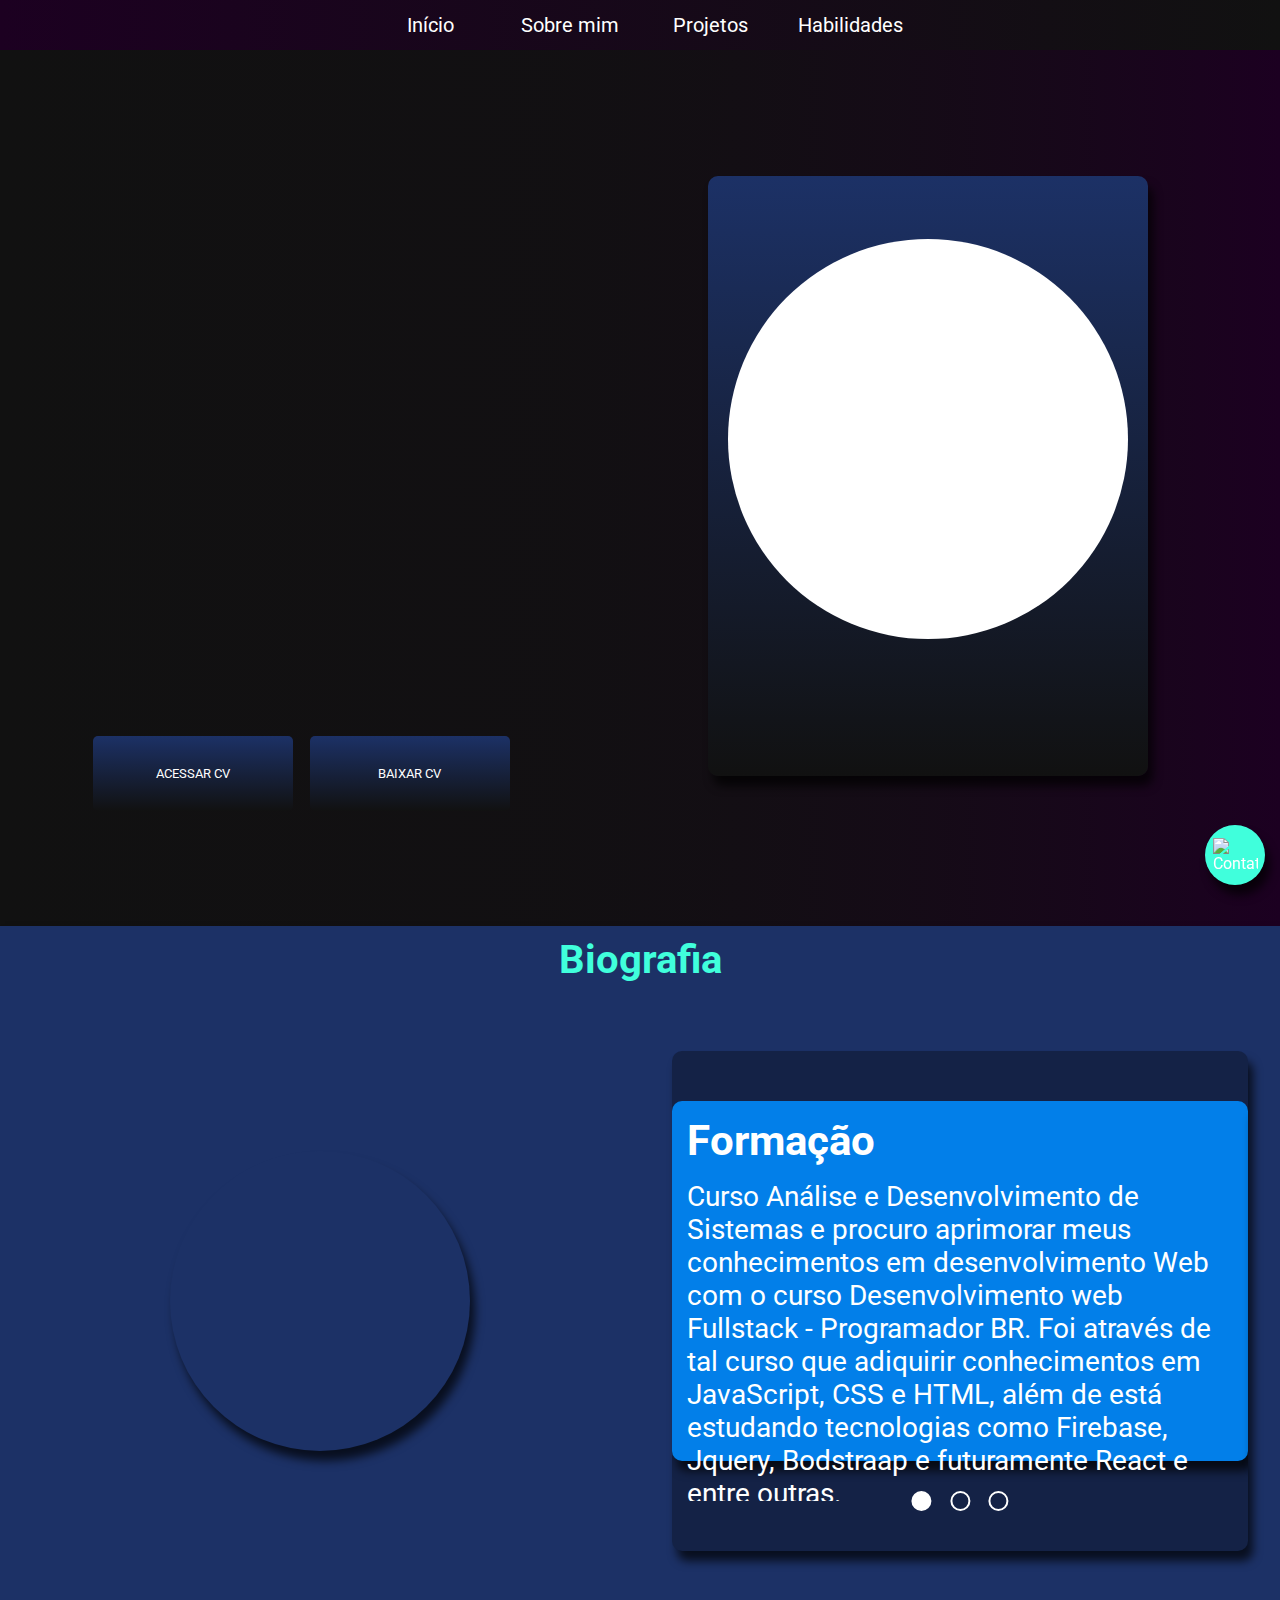
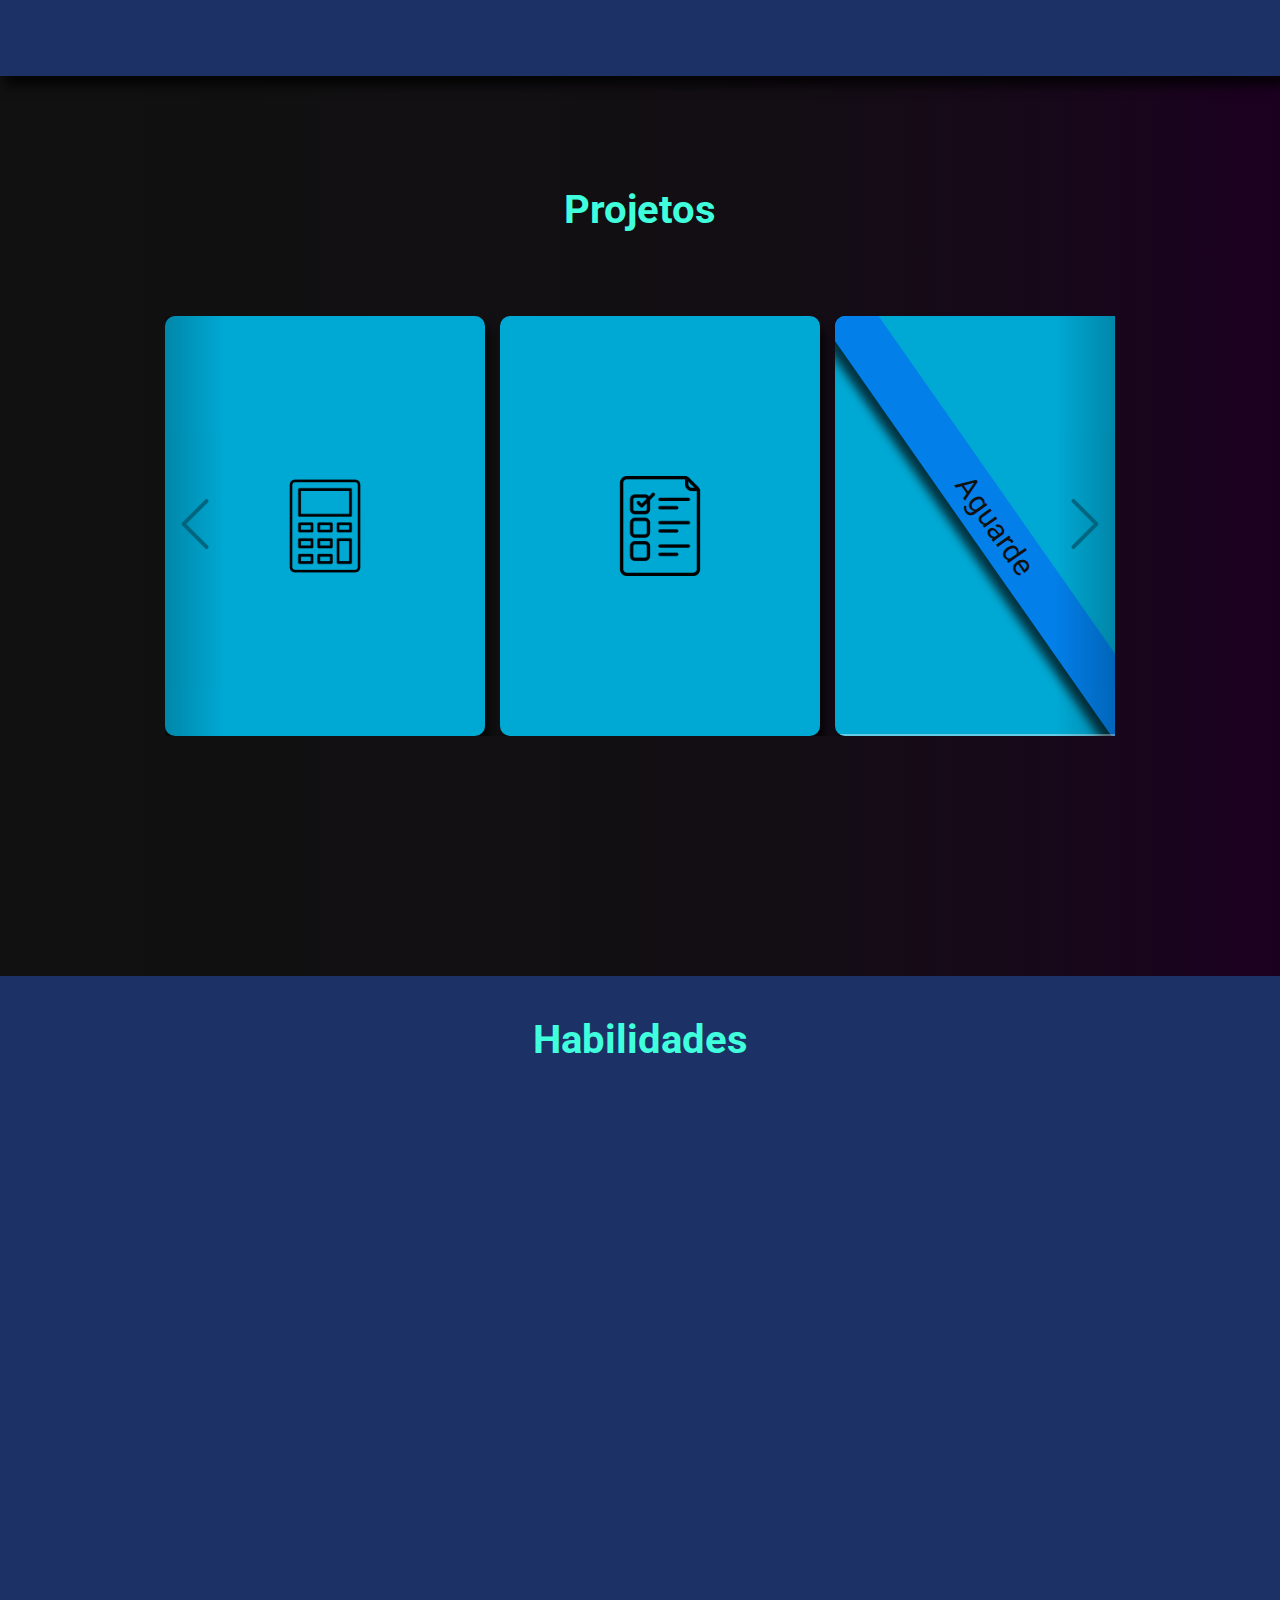
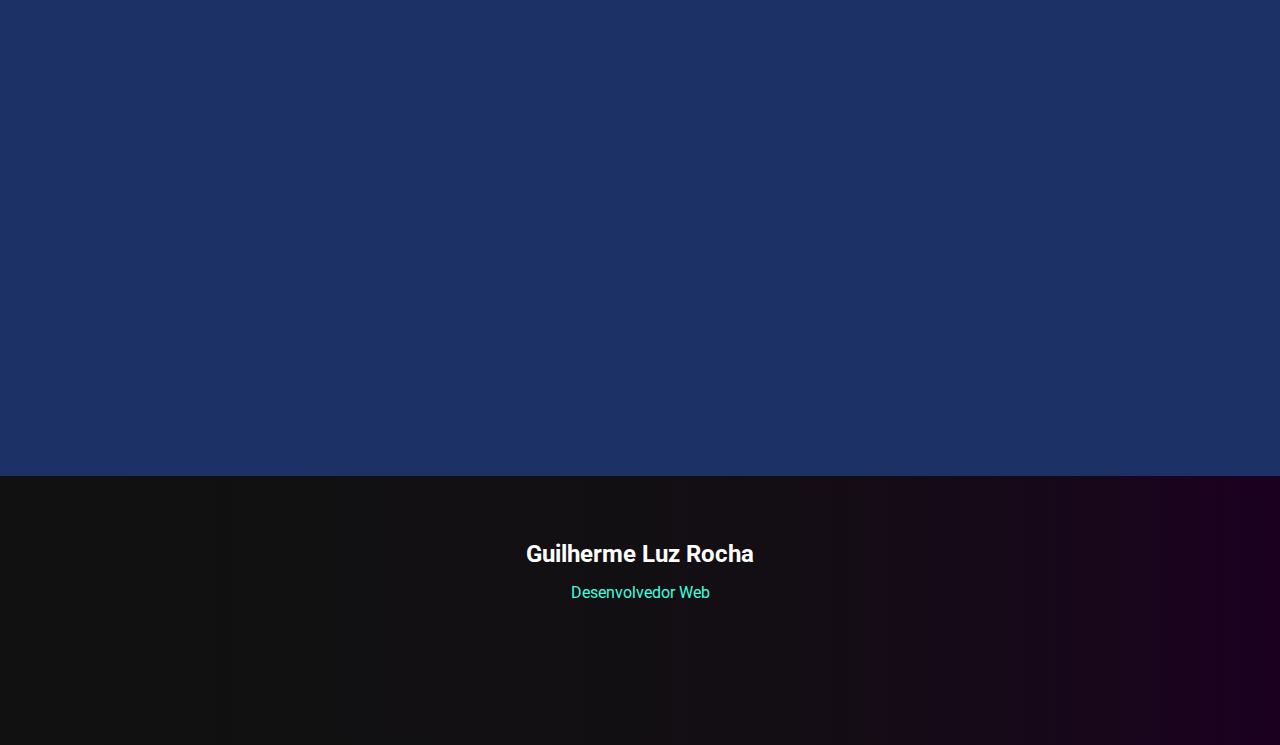
==== index.html @ 67d0c4e7 "Atualização" ====
<!DOCTYPE html>
<html lang="en">

<head>
  <meta charset="UTF-8" />
  <meta http-equiv="X-UA-Compatible" content="IE=edge" />
  <meta name="viewport" content="width=device-width, initial-scale=1.0" />
  <title>Document</title>
  <link rel="stylesheet" href="./style.css" />
  <link rel="preconnect" href="https://fonts.googleapis.com" />
  <link rel="preconnect" href="https://fonts.gstatic.com" crossorigin />
  <link href="https://fonts.googleapis.com/css2?family=Roboto:wght@100;400&display=swap" rel="stylesheet" />
</head>

<body>
  <div class="container">
    <header>
      <div class="bio">
        <h1>
          Olá, tudo bem? Sou Guilherme Luz Rocha futuro desenvolvedor de
          software
        </h1>
        <p>
          Baiano, Cursando Análise e Desenvolvimento de Sistemas e iniciando a
          caminhada no universo da tecnologia atravéz do Desenvolvimento Web
        </p>
        <button>ACESSAR CV</button>
        <button>BAIXAR CV</button>
      </div>

      <div class="perfil">
        <div class="boxPerfil">
          <div class="imagePerfil">
            <img src="./images/perfil.png" alt="" />
          </div>

          <div class="redes">
            <a href="https://github.com/GuilhermeLuz-dev"><img class="github rede" src="./images/github.png"
                alt="GitHub" /></a>
            <a href="https://www.linkedin.com/in/guilherme-luz-roch-3a1511234/"><img class="linkedin rede"
                src="./images/linkedin.png" alt="linkedin" /></a>
            <a href="mailto:luzguilherme.dev@gmail.com"><img class="email rede" src="./images/email.png" alt="gmail" /></a>
            <a href="https://www.instagram.com/guilherme_luzr/"><img class="insta rede" src="./images/instagram.png"
                alt="instagram" /></a>
            <a href="https://api.whatsapp.com/send?phone=+557799287805&text=sua%20mensagem"><img class="whats rede"
                src="./images/whatsapp.png" alt="whatsapp" /></a>
          </div>
        </div>
      </div>
    </header>

    <div class="sobreMim">
      <h1 class="titulo">Biografia</h1>
      <div class="boxBiografia imagens">
        <img class="imgBio" src="./images/livro.gif" alt="Gif" />
      </div>
      <div class="boxBiografia biografia">
        <div id="content">
          <div class="boxTexto s1">
            <h2>Formação</h2>
            <p>
              Curso Análise e Desenvolvimento de Sistemas e procuro aprimorar
              meus conhecimentos em desenvolvimento Web com o curso
              Desenvolvimento web Fullstack - Programador BR. Foi através de
              tal curso que adiquirir conhecimentos em JavaScript, CSS e HTML,
              além de está estudando tecnologias como Firebase, Jquery,
              Bodstraap e futuramente React e entre outras.
            </p>
          </div>
          <div class="boxTexto s2">
            <h2>História</h2>
            <p>
              Logo quando me familiarizei com um computador passei a buscar
              formas de como criar emails, contas em redes sociais,
              personalizar o pc e por fim como criar sites. Foi ai que
              descobri o infinito mundo da programação e do desenvolvimento de
              software e suas infinitas possibilidades.
            </p>
          </div>
          <div class="boxTexto s3">
            <h2>Biografia</h2>
            <p>
              Tenho 22 anos, moro no interior da Bahia, sou uma pessoa
              tranquila, convivo bem com as pessoas ao meu redor, gosto de
              está em contato com a natureza, de desconbrir novos
              conhecimentos, principalmente os relacionados a tecnologias e
              inovações.
            </p>
          </div>
        </div>

        <div id="controle">
          <div class="boxButton slide1"></div>
          <div class="boxButton slide2"></div>
          <div class="boxButton slide3"></div>
        </div>
      </div>
    </div>
    <section id="projetos">
      <h2 class="titulo">Projetos</h2>
      <div class="container-carrossel">

        <div class="gallery-wrapper">
          <div class="gallery">
            <div class="card projeto p1 "><img src="./images/calculadora.png" alt="calculadora">
              <div class="descricao">
                <p>Calculadora simples com JavaScript, css e Html</p>
              </div>
            </div>
            <div class="card projeto p2 "><img src="./images/lista-de-tarefas.png" alt="lista-de-tarefas">
              <div class="descricao">
                <p>Lista-de-tarefas simples com JavaScript, css e Html</p>
              </div>
            </div>
            <div class="card projeto p3 ">
              <div class="faixa">Aguarde
              </div>
              <div class="descricao">
                <p>Novos projetos estão sendo criados, Agradeço a compreenção.</p>
              </div>
            </div>
            <div class="card projeto p4 ">
              <div class="faixa">Aguarde
              </div>
              <div class="descricao">
                <p>Novos projetos estão sendo criados, Agradeço a compreenção.</p>
              </div>
            </div>
            <div class="card projeto p5 ">
              <div class="faixa">Aguarde
              </div>
              <div class="descricao">
                <p>Novos projetos estão sendo criados, Agradeço a compreenção.</p>
              </div>
            </div>
          </div>
        </div>
        <button class="arrow-left control"><img src="./images/proximo.png" alt="Proximo"></button>
        <button class="arrow-right control"><img src="./images/proximo.png" alt="Proximo"></button>
      </div>
    </section>
    <section>
      <div id="habilidades">
        <h2 class="titulo">Habilidades</h2>
        <div class="linguagens">
          <div class="card linguagem l1 "><img src="./images/java-script.png" alt="JavaScript">
            <div class="descricao">Java-Script</div>
          </div>
          <div class="card linguagem l2"><img src="./images/html.png" alt="html">
            <div class="descricao">Html 5</div>
          </div>
          <div class="card linguagem l3"><img src="./images/css-3.png" alt="css">
            <div class="descricao">Css 3</div>
          </div>
          <div class="card linguagem l4">
            <div class="descricao">Aguarde</div>
          </div>
          <div class="card linguagem l4">
            <div class="descricao">Aguarde</div>
          </div>
          <div class="card linguagem l4">
            <div class="descricao">Aguarde</div>
          </div>

        </div>

      </div>
    </section>

  </div>
  <nav>
    <a>Início</a>
    <a href="#">Sobre mim</a>
    <a>Projetos</a>
    <a>Habilidades</a>
  </nav>
  <footer>
    <div class="assinatura">
      <h2>Guilherme Luz Rocha</h2>
      <p>Desenvolvedor Web</p>
      <div class="redes">
        <a href="https://github.com/GuilhermeLuz-dev"><img class="github" src="./images/github.png" alt="GitHub" /></a>
        <a href="https://www.linkedin.com/in/guilherme-luz-roch-3a1511234/"><img class="linkedin"
            src="./images/linkedin.png" alt="linkedin" /></a>
        <a href="mailto:luzguilherme.dev@gmail.com"><img class="email" src="./images/email.png" alt="gmail" /></a>
        <a href="https://www.instagram.com/guilherme_luzr/"><img class="insta" src="./images/instagram.png"
            alt="instagram" /></a>
        <a href="https://api.whatsapp.com/send?phone=+557799287805&text=sua%20mensagem"><img class="whats"
            src="./images/whatsapp.png" alt="whatsapp" /></a>
      </div>
    </div>
  </footer>
  <div class="boxContato">
    <a href="https://github.com/GuilhermeLuz-dev"><img class="imgContato" src="./images/github.png" alt="GitHub"></a>
    <a href="https://www.linkedin.com/in/guilherme-luz-roch-3a1511234/"><img class=" imgContato "
        src="./images/linkedin.png" alt="linkedin" /></a>
    <a href="mailto:luzguilherme.dev@gmail.com"><img class=" imgContato " src="./images/email.png" alt="gmail" /></a>
    <a href="https://www.instagram.com/guilherme_luzr/"><img class=" imgContato" src="./images/instagram.png"
        alt="instagram" /></a>
    <a href="https://api.whatsapp.com/send?phone=+557799287805&text=sua%20mensagem"><img class=" imgContato"
        src="./images/whatsapp.png" alt="whatsapp" /></a>
    <div onclick="aparecerRedes()" class="contato"><img src="./images/bater-papo.png" alt="Contato"></div>
  </div>
  </div>
  <script src="./script.js"></script>
</body>

</html>
---- style.css ----
* {
  box-sizing: border-box;
  margin: 0;
  padding: 0;
  font-family: "Roboto", sans-serif, Arial, Helvetica;
}
a{
  list-style: none;
  color: #fff;
  text-decoration: none;
  display: inline-block;
}

body {
  height: 100vh;
  background: linear-gradient(90deg, #111, 80%, #1c0021);
  color: white;
}

nav {
  position: fixed;
  top: 0;
  font-size: 20px;
  width: 100%;
  height: 50px;
  display: flex;
  justify-content:center;
  align-items: center;
  background: linear-gradient(90deg, #1c0021, #111);

}


nav  a {
  width: 110px;
  height: 50px;
  line-height: 50px;
  text-align: center;
  display: inline-block;
  margin: 0 15px;
  cursor: pointer;
}

nav a:hover {
  background-color: rgba(255, 250, 250, 0.219);
}

.container {
  max-width: 100%;
  overflow: hidden;
  margin-top: 2%;
}
@keyframes jumped {
  50%{bottom: 20px;}
  100%{bottom:15px;}
  
}
.contato{
  position: fixed;
  /* position: absolute; */
  background-color:#40ffdc;
  width: 60px;
  height: 60px;
  border-radius: 50%;
  right: 15px;
  bottom: 15px;
  box-shadow: 5px 10px 10px rgba(0, 0, 0, 0.7);
  display: flex;
  justify-content: center;
  align-items: center;
  animation: jumped 1s ease-in-out  infinite;
  cursor: pointer;
}
.contato  img{
  width: 45px;
}

.boxContato > a > img{
  width: 60px;
  height: 60px;
  position: fixed;
  right: 15px;
  bottom: 15px;
  opacity: 0;
  transition: all 1s;

}

/* Estilizando o header */

/* Animações */
@keyframes appear {
  from {
    transform: translateY(-30px);
    opacity: 0;
  }

  to {
    transform: translateY(0px);
    opacity: 1;
  }
}

/* Seções */
header {
  height: 100vh;
  position: relative;
  margin: auto;
  width: 90%;
  display: flex;
  justify-content: space-around;
  align-items: center;
}

.bio {
  width: 45%;
  font-size: 30px;
}

.bio>h1 {
  opacity: 0;
  animation: appear 1s forwards;
}

.bio>p {
  opacity: 0;
  animation: appear 1s forwards 1s;
  margin-top: 15px;
  color: #40ffdc;
}

.bio>button {
  width: 200px;
  border: none;
  border-radius: 5px;
  background: linear-gradient(#1c3166, #111);
  color: white;
  margin: 50px 10px 0px 0px;
  padding: 30px;
  cursor: pointer;
  transition: all 1s;

}

.bio>button:hover {
  width: 250px;
  background: rgba(255, 250, 250, 0.219);



}

.perfil {
  animation: appear 0.5s forwards;
  width: 45%;
  display: flex;
  flex-direction: column;
  justify-items: center;
  align-items: center;
}
.boxPerfil{
  height: 600px;
  background: linear-gradient(#1c3166, #111);
  padding:20px;
  border-radius: 10px;
  box-shadow: 5px 10px 10px rgba(0, 0, 0, 0.7);
  display: flex;
  justify-content: center;
  flex-direction: column;

}

.imagePerfil {
  width: 400px;
  height: 400px;
  background-color: #fff;
  border-radius: 50%;
  overflow: hidden;
}

.imagePerfil img {
  width: 100%;
  transform: translateY(30px);
}

.redes {
  width: 100%;
  margin-top: 30px;
  display: flex;
  justify-content: space-evenly;

}

.redes a img {
  position: relative;
  opacity: 0;
  width: 40px;
  transition: all 1s;
}
.rede:hover{
  top: -5px;
  border: 2px solid;

}
.github {
  animation: appear 1s forwards;
}

.linkedin {
  animation: appear 1s forwards 0.5s;
}

.email {
  animation: appear 1s forwards 1s;
}

.insta {
  animation: appear 1s forwards 1.5s;
}

.whats {
  animation: appear 1s forwards 2s;
}

/* Sobre Mim */

.sobreMim {
  display: flex;
  justify-content: space-around;
  background: #1c3166;
  width: 100%;
  height: 750px;
  transition: 1s;
  box-shadow: 5px 10px 10px rgba(0, 0, 0, 0.7);

}
.titulo{
  margin: auto;
  position: absolute;
  padding: 10px;
  font-size: 40px;
  left: 50%;
  transform: translateX(-50%);
  color: #40ffdc;

}

.boxBiografia {
  box-sizing: border-box;
  width: 45%;
  height: 100%;
  display: inline-block;
  display: flex;
}

.biografia {
  overflow: hidden;
  position: relative;
  background-color: #142246;
  height: 500px;
  top: 50%;
  transform: translateY(-50%);
  border-radius: 10px;
  box-shadow: 5px 10px 10px rgba(0, 0, 0, 0.7);
  transition: 1s;
}

#content {
  position: absolute;
  width: 300%;
  height: 80%;
  top: 50%;
  transform: translateY(-50%);
  overflow: hidden;
  box-sizing: border-box;
  display: flex;


}

#controle {
  position: absolute;
  bottom: 10px;
  width: 20%;
  display: flex;
  justify-content: space-around;
  align-items: center;
  left: 50%;
  bottom: 8%;
  transform: translate(-50%);
}

.boxButton {
  border: 2px solid #fff;
  width: 20px;
  height: 20px;
  border-radius: 50%;
  transition: 1s;
  cursor: pointer;
}

.boxButton:hover {
  background-color: #fff;
}

.slide1 {
  background-color: #fff;
}

.boxTexto {
  box-sizing: border-box;
  font-size: 28px;
  padding: 15px;
  width: 34%;
  height: 90%;
  border-radius: 10px;
  box-shadow: 5px 10px 10px rgba(0, 0, 0, 0.7);
  display: inline-block;
  transition: 1s;
}

.boxTexto h2 {
  margin-bottom: 15px;
}

.s1 {
  background-color: #027fe9;
}

.imagens {
  position: relative;
}

.imgBio {
  border-radius: 50%;
  width: 300px;
  height: 300px;
  position: absolute;
  top: 50%;
  left: 50%;
  transform: translate(-50%, -50%);
  box-shadow: 5px 10px 10px rgba(0, 0, 0, 0.7);
}

#projetos {
  position: relative;
  margin-top: 100px;
  height: 700px;
}

.container-carrossel {
  position: relative;
  max-width: 950px;
  margin: 0 auto;
  top: 50%;
  transform: translateY(-50%);
}

.arrow-left,
.arrow-right {
  position: absolute;
  top: 0;
  bottom: 0;
  width: 60px;
  border: none;
  cursor: pointer;
  opacity: 0.4;
}

button > img {
  width: 50px;
  color: white;
}

.arrow-left {
  left: 0;
  background: linear-gradient(to left,transparent 0%, black 200%);
}
.arrow-left:hover{
  opacity: 1;
  }
.arrow-right {
  background: linear-gradient(to right,transparent 0%, black 200%);
  right: 0;
}
.arrow-right:hover{
  opacity: 1;
  }
.arrow-right > img{
  transform: rotate(180deg);
}


.gallery-wrapper {
  overflow-x: auto;
}
.gallery-wrapper::-webkit-scrollbar{
  display: none;
}

.gallery {
  position: relative;
  display: flex;
  flex-flow: row nowrap;
  gap: 15px;
  transition: all 1s ease-in-out;
}
@keyframes limited1 {
  50%{transform: translateX(10%)}
  100%{transform: translateX(0)}
}
@keyframes limited2 {
  50%{transform: translateX(-10%)}
  100%{transform: translateX(0)}
}
.projeto {
  overflow: hidden;
  width: 320px;
  height: 420px;
  flex-shrink:0;
  transition: all 1s ease-in-out;
  background-color:#00a9d4;
  display: flex;
  align-items: center;
  justify-content: center;
  position: relative;
  border-radius: 10px;
  cursor: pointer;
  box-shadow: 5px 10px 10px rgba(0, 0, 0, 0.7);
}
.projeto:hover{
  border: 4px solid white;
}
.animation{
}
.projeto img{
  width: 100px;
}
.faixa{
  background-color:#027fe9;
  width: 200%;
  height: 50px;
  transform: rotate(55deg);
  position: absolute;
  color: #111;
  text-align: center;
  line-height: 50px;
  font-size: 30px;
  box-shadow: 5px 10px 10px rgba(0, 0, 0, 0.7);
}

.descricao{
  position: absolute;
  background-color: rgba(255, 255, 255, 0.4);
  color: #fff;
  bottom: -90px;
  padding: 10px;
  text-align: center;
  font-weight:400;
  transition: .5s ease-in-out;
  font-size: 20px;
  width: 100%;
}

#habilidades{
  height: 1100px;
  position: relative;
  background-color: #1c3166;
  margin-top: 100px;
}
#habilidades h2{
  margin-top: 30px;
}
.linguagens{
  position: relative;
  width: 70%;
  display: flex;
  justify-content: center;
  display: grid;
  gap: 25px;
  grid-template: auto auto/auto auto auto;
  top: 10%;
  left: 50%;
  transform: translateX(-50%);


 
}
.linguagem{
  display: inline-block;
  width: 320px;
  height: 420px;
  background-color: #3d0a49;
  border-radius: 10px;
  opacity: 0;
  display: flex;
  align-items: center;
  justify-content: center;
  flex-shrink: 0;
  overflow: hidden;
  position: relative;
  transition: all 1s ease-in-out;
  box-shadow: 5px 10px 10px rgba(0, 0, 0, 0.7);
}
.linguagem:hover{
  background-color: #561066;
  top: -20px;

}
.l1{
  animation: appear 1s ease-in-out .5s forwards;
}
.l2{
  animation: appear 1s ease-in-out 1s forwards;
}
.l3{
  animation: appear 1s ease-in-out 1.5s forwards;
}
.l4{
  animation: appear 1s ease-in-out 2s forwards
}

.linguagem img{
  width: 100px;
}

footer{
  height: 250px;
  width: 100%;
  display: flex;
  align-items: center;
  justify-content: center;
}
.assinatura{
  width: 20%;
  margin: auto;
  text-align: center;
}
.assinatura h2{
  margin-bottom: 15px;
}
.assinatura p{
  margin-bottom: 15px;
  color:#40ffdc;
}
.assinatura .redes{
  margin: auto;

}
.assinatura img{
  width: 30px;
}
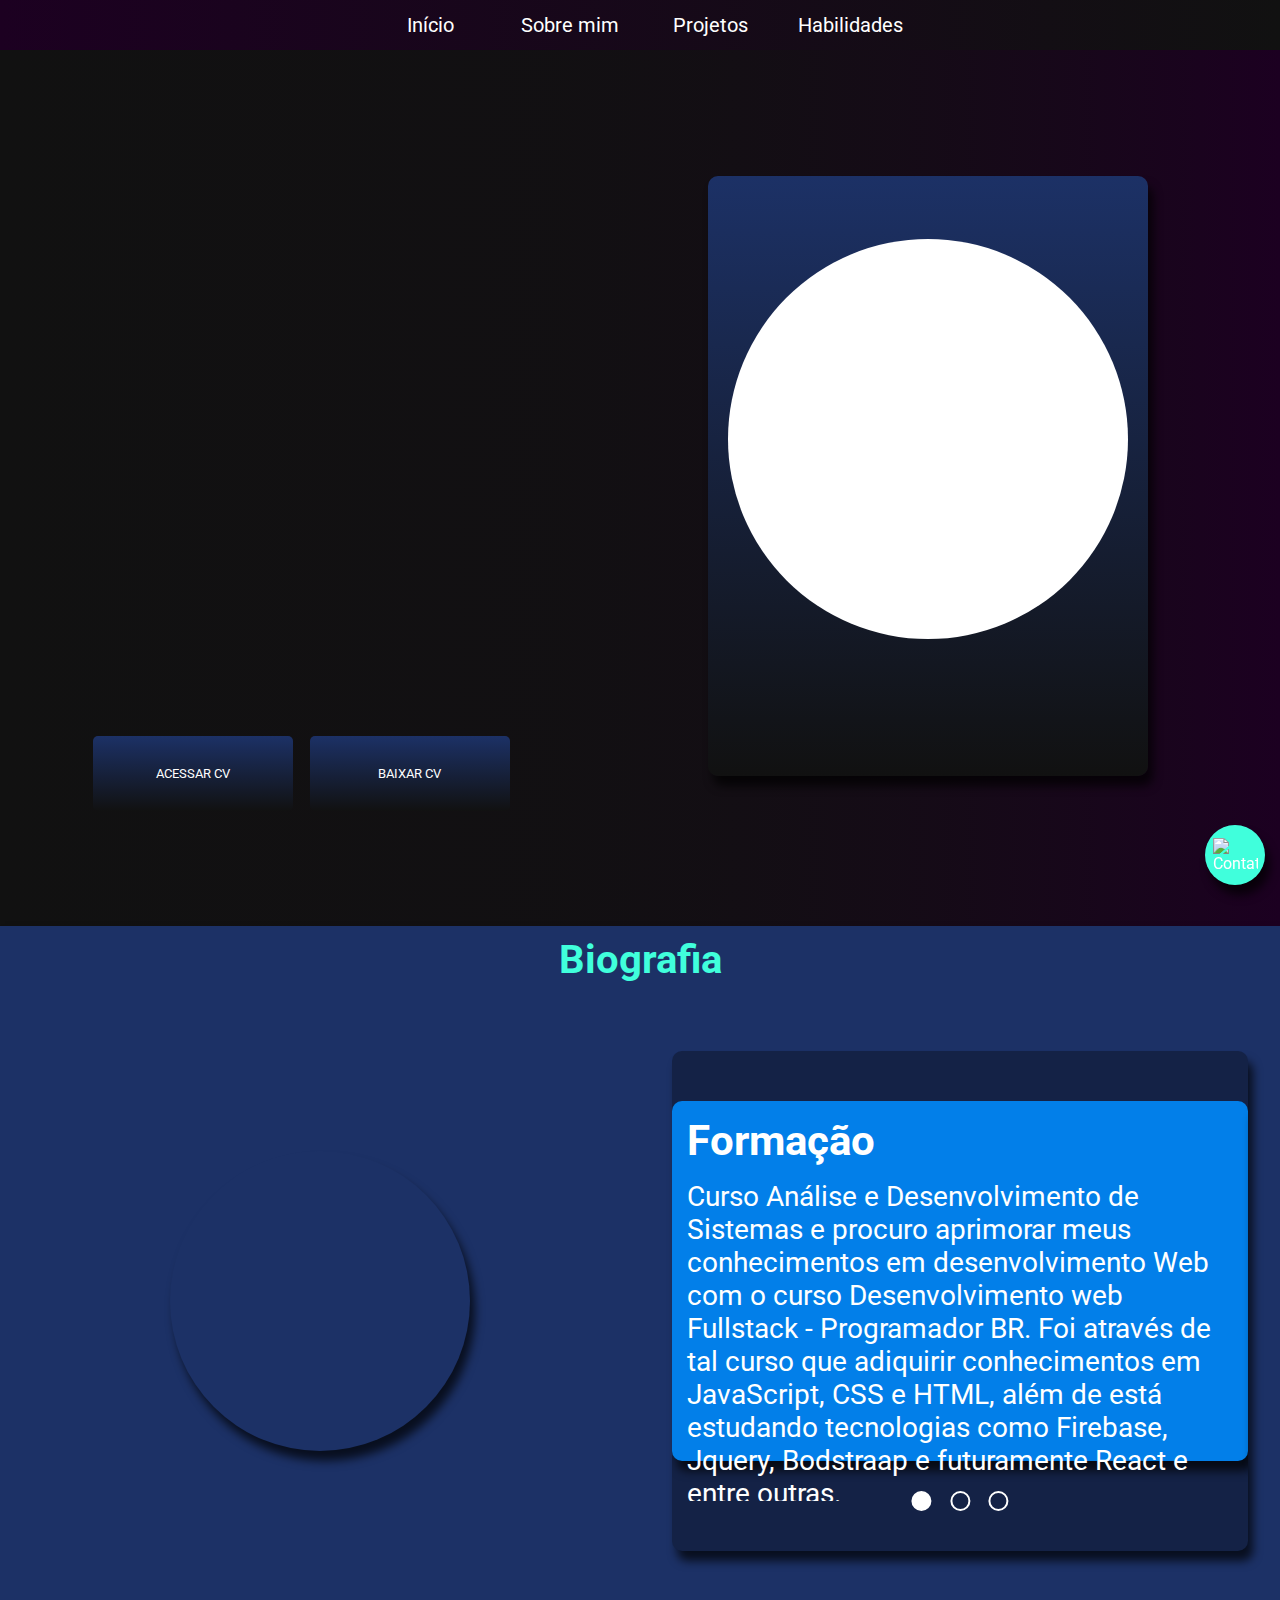
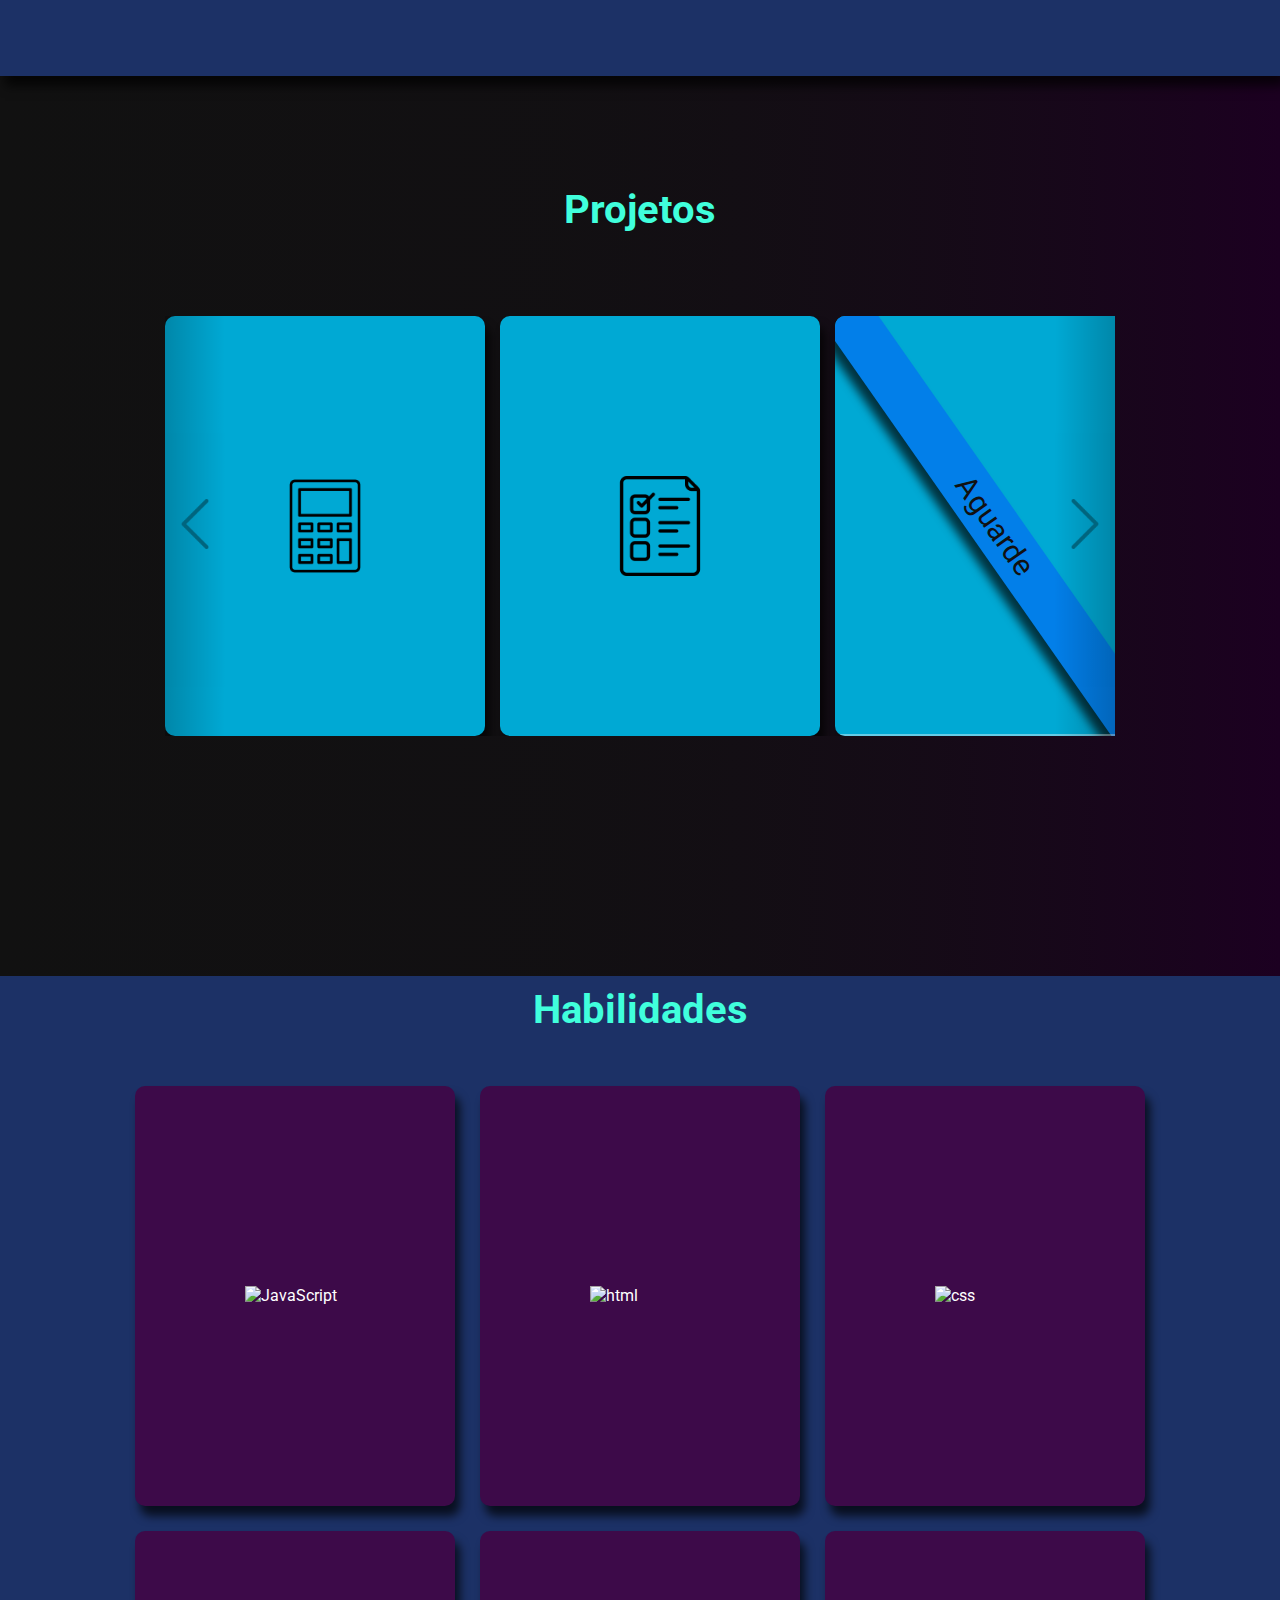
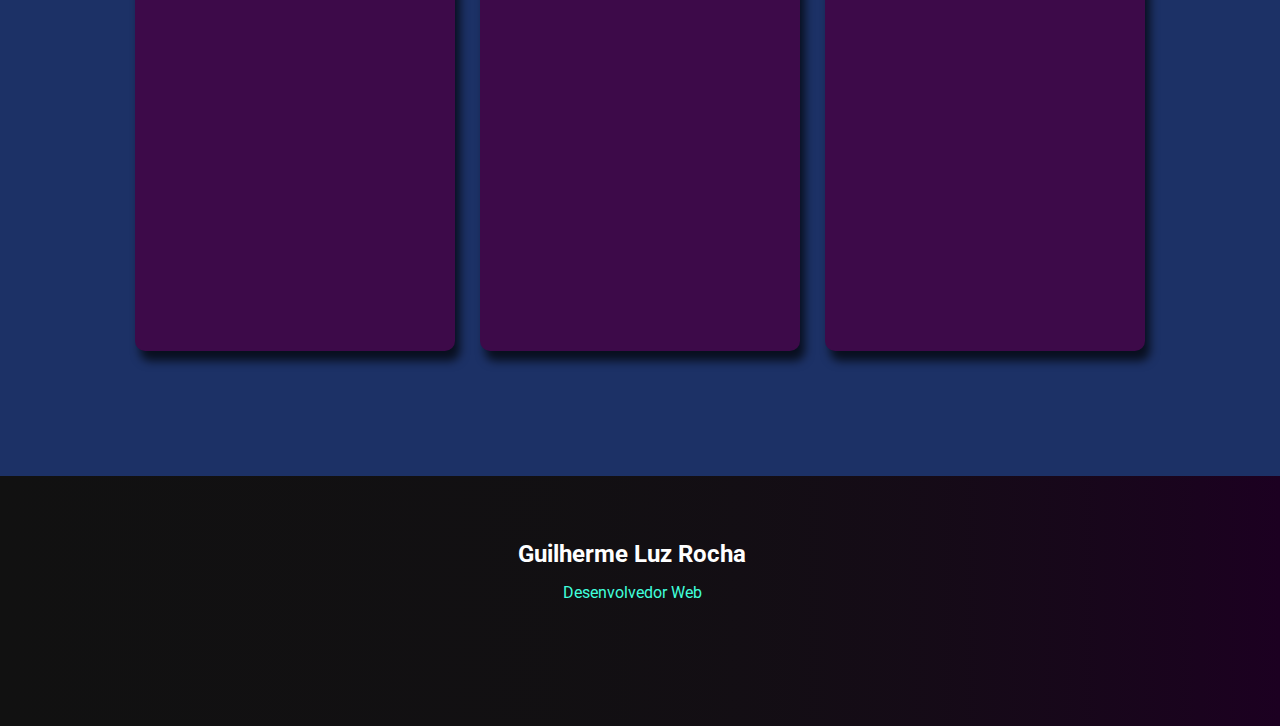
==== commit a4dd313c: "Atualização" ====
--- a/index.html
+++ b/index.html
@@ -5,7 +5,7 @@
   <meta charset="UTF-8" />
   <meta http-equiv="X-UA-Compatible" content="IE=edge" />
   <meta name="viewport" content="width=device-width, initial-scale=1.0" />
-  <title>Document</title>
+  <title>Guilherme.Dev</title>
   <link rel="stylesheet" href="./style.css" />
   <link rel="preconnect" href="https://fonts.googleapis.com" />
   <link rel="preconnect" href="https://fonts.gstatic.com" crossorigin />
@@ -13,22 +13,22 @@
 </head>
 
 <body>
-  <div class="container">
+  <main>
     <header>
-      <div class="bio">
+      <section class="introducao">
         <h1>
           Olá, tudo bem? Sou Guilherme Luz Rocha futuro desenvolvedor de
           software
         </h1>
         <p>
-          Baiano, Cursando Análise e Desenvolvimento de Sistemas e iniciando a
-          caminhada no universo da tecnologia atravéz do Desenvolvimento Web
+          Cursando o terceiro semestre em Análise e Desenvolvimento de Sistemas e iniciando a
+          caminhada no mundo da programação atravéz do Desenvolvimento Web.
         </p>
         <button>ACESSAR CV</button>
         <button>BAIXAR CV</button>
-      </div>
-
-      <div class="perfil">
+      </section>
+
+      <section class="perfil">
         <div class="boxPerfil">
           <div class="imagePerfil">
             <img src="./images/perfil.png" alt="" />
@@ -39,23 +39,24 @@
                 alt="GitHub" /></a>
             <a href="https://www.linkedin.com/in/guilherme-luz-roch-3a1511234/"><img class="linkedin rede"
                 src="./images/linkedin.png" alt="linkedin" /></a>
-            <a href="mailto:luzguilherme.dev@gmail.com"><img class="email rede" src="./images/email.png" alt="gmail" /></a>
+            <a href="mailto:luzguilherme.dev@gmail.com"><img class="email rede" src="./images/email.png"
+                alt="gmail" /></a>
             <a href="https://www.instagram.com/guilherme_luzr/"><img class="insta rede" src="./images/instagram.png"
                 alt="instagram" /></a>
             <a href="https://api.whatsapp.com/send?phone=+557799287805&text=sua%20mensagem"><img class="whats rede"
                 src="./images/whatsapp.png" alt="whatsapp" /></a>
           </div>
         </div>
-      </div>
+      </section>
     </header>
 
-    <div class="sobreMim">
+    <section class="biografia">
       <h1 class="titulo">Biografia</h1>
-      <div class="boxBiografia imagens">
+      <div class="boxBiografia gifs">
         <img class="imgBio" src="./images/livro.gif" alt="Gif" />
       </div>
-      <div class="boxBiografia biografia">
-        <div id="content">
+      <div class="boxBiografia textos">
+        <div class="textoConteudo">
           <div class="boxTexto s1">
             <h2>Formação</h2>
             <p>
@@ -89,19 +90,19 @@
           </div>
         </div>
 
-        <div id="controle">
+        <div class="controle">
           <div class="boxButton slide1"></div>
           <div class="boxButton slide2"></div>
           <div class="boxButton slide3"></div>
         </div>
       </div>
-    </div>
-    <section id="projetos">
+    </section>
+    <section class="projetos">
       <h2 class="titulo">Projetos</h2>
       <div class="container-carrossel">
 
-        <div class="gallery-wrapper">
-          <div class="gallery">
+        <div class="container-galeria">
+          <div class="galeria">
             <div class="card projeto p1 "><img src="./images/calculadora.png" alt="calculadora">
               <div class="descricao">
                 <p>Calculadora simples com JavaScript, css e Html</p>
@@ -113,21 +114,21 @@
               </div>
             </div>
             <div class="card projeto p3 ">
-              <div class="faixa">Aguarde
+              <div class="faixaAguarde">Aguarde
               </div>
               <div class="descricao">
                 <p>Novos projetos estão sendo criados, Agradeço a compreenção.</p>
               </div>
             </div>
             <div class="card projeto p4 ">
-              <div class="faixa">Aguarde
+              <div class="faixaAguarde">Aguarde
               </div>
               <div class="descricao">
                 <p>Novos projetos estão sendo criados, Agradeço a compreenção.</p>
               </div>
             </div>
             <div class="card projeto p5 ">
-              <div class="faixa">Aguarde
+              <div class="faixaAguarde">Aguarde
               </div>
               <div class="descricao">
                 <p>Novos projetos estão sendo criados, Agradeço a compreenção.</p>
@@ -140,7 +141,7 @@
       </div>
     </section>
     <section>
-      <div id="habilidades">
+      <div class="habilidades">
         <h2 class="titulo">Habilidades</h2>
         <div class="linguagens">
           <div class="card linguagem l1 "><img src="./images/java-script.png" alt="JavaScript">
@@ -155,10 +156,10 @@
           <div class="card linguagem l4">
             <div class="descricao">Aguarde</div>
           </div>
-          <div class="card linguagem l4">
+          <div class="card linguagem l5">
             <div class="descricao">Aguarde</div>
           </div>
-          <div class="card linguagem l4">
+          <div class="card linguagem l6">
             <div class="descricao">Aguarde</div>
           </div>
 
@@ -166,42 +167,43 @@
 
       </div>
     </section>
-
-  </div>
-  <nav>
-    <a>Início</a>
-    <a href="#">Sobre mim</a>
-    <a>Projetos</a>
-    <a>Habilidades</a>
-  </nav>
-  <footer>
-    <div class="assinatura">
-      <h2>Guilherme Luz Rocha</h2>
-      <p>Desenvolvedor Web</p>
-      <div class="redes">
-        <a href="https://github.com/GuilhermeLuz-dev"><img class="github" src="./images/github.png" alt="GitHub" /></a>
-        <a href="https://www.linkedin.com/in/guilherme-luz-roch-3a1511234/"><img class="linkedin"
+    <footer>
+      <div class="assinatura">
+        <h2>Guilherme Luz Rocha</h2>
+        <p>Desenvolvedor Web</p>
+        <div class="redes">
+          <a href="https://github.com/GuilhermeLuz-dev"><img class="github" src="./images/github.png"
+              alt="GitHub" /></a>
+          <a href="https://www.linkedin.com/in/guilherme-luz-roch-3a1511234/"><img class="linkedin"
+              src="./images/linkedin.png" alt="linkedin" /></a>
+          <a href="mailto:luzguilherme.dev@gmail.com"><img class="email" src="./images/email.png" alt="gmail" /></a>
+          <a href="https://www.instagram.com/guilherme_luzr/"><img class="insta" src="./images/instagram.png"
+              alt="instagram" /></a>
+          <a href="https://api.whatsapp.com/send?phone=+557799287805&text=sua%20mensagem"><img class="whats"
+              src="./images/whatsapp.png" alt="whatsapp" /></a>
+        </div>
+      </div>
+      <div class="boxContato">
+        <a href="https://github.com/GuilhermeLuz-dev"><img class="imgContato" src="./images/github.png"
+            alt="GitHub"></a>
+        <a href="https://www.linkedin.com/in/guilherme-luz-roch-3a1511234/"><img class=" imgContato "
             src="./images/linkedin.png" alt="linkedin" /></a>
-        <a href="mailto:luzguilherme.dev@gmail.com"><img class="email" src="./images/email.png" alt="gmail" /></a>
-        <a href="https://www.instagram.com/guilherme_luzr/"><img class="insta" src="./images/instagram.png"
+        <a href="mailto:luzguilherme.dev@gmail.com"><img class="imgContato" src="./images/email.png" alt="gmail" /></a>
+        <a href="https://www.instagram.com/guilherme_luzr/"><img class="imgContato" src="./images/instagram.png"
             alt="instagram" /></a>
-        <a href="https://api.whatsapp.com/send?phone=+557799287805&text=sua%20mensagem"><img class="whats"
+        <a href="https://api.whatsapp.com/send?phone=+557799287805&text=sua%20mensagem"><img class="imgContato"
             src="./images/whatsapp.png" alt="whatsapp" /></a>
-      </div>
-    </div>
-  </footer>
-  <div class="boxContato">
-    <a href="https://github.com/GuilhermeLuz-dev"><img class="imgContato" src="./images/github.png" alt="GitHub"></a>
-    <a href="https://www.linkedin.com/in/guilherme-luz-roch-3a1511234/"><img class=" imgContato "
-        src="./images/linkedin.png" alt="linkedin" /></a>
-    <a href="mailto:luzguilherme.dev@gmail.com"><img class=" imgContato " src="./images/email.png" alt="gmail" /></a>
-    <a href="https://www.instagram.com/guilherme_luzr/"><img class=" imgContato" src="./images/instagram.png"
-        alt="instagram" /></a>
-    <a href="https://api.whatsapp.com/send?phone=+557799287805&text=sua%20mensagem"><img class=" imgContato"
-        src="./images/whatsapp.png" alt="whatsapp" /></a>
-    <div onclick="aparecerRedes()" class="contato"><img src="./images/bater-papo.png" alt="Contato"></div>
-  </div>
-  </div>
+        <div onclick="aparecerRedes()" class="contato"><img src="./images/bater-papo.png" alt="Contato"></div>
+      </div>
+    </footer>
+    <nav>
+      <a>Início</a>
+      <a href="#">Sobre mim</a>
+      <a>Projetos</a>
+      <a>Habilidades</a>
+    </nav>
+  </main>
+
   <script src="./script.js"></script>
 </body>
 
--- a/style.css
+++ b/style.css
@@ -1,9 +1,37 @@
+/* Animações */
+@keyframes jumped {
+  50%{bottom: 20px;}
+  100%{bottom:15px;}
+  
+}
+@keyframes appear {
+  from {
+    transform: translateY(-30px);
+    opacity: 0;
+  }
+
+  to {
+    transform: translateY(0px);
+    opacity: 1;
+  }
+}
+@keyframes limited1 {
+  50%{transform: translateX(10%)}
+  100%{transform: translateX(0)}
+}
+@keyframes limited2 {
+  50%{transform: translateX(-10%)}
+  100%{transform: translateX(0)}
+}
+
+/* Sections */
 * {
   box-sizing: border-box;
   margin: 0;
   padding: 0;
   font-family: "Roboto", sans-serif, Arial, Helvetica;
 }
+
 a{
   list-style: none;
   color: #fff;
@@ -21,15 +49,13 @@
   position: fixed;
   top: 0;
   font-size: 20px;
-  width: 100%;
+  width:100%;
   height: 50px;
   display: flex;
   justify-content:center;
   align-items: center;
   background: linear-gradient(90deg, #1c0021, #111);
-
-}
-
+}
 
 nav  a {
   width: 110px;
@@ -45,19 +71,14 @@
   background-color: rgba(255, 250, 250, 0.219);
 }
 
-.container {
+main{
   max-width: 100%;
   overflow: hidden;
   margin-top: 2%;
 }
-@keyframes jumped {
-  50%{bottom: 20px;}
-  100%{bottom:15px;}
-  
-}
+
 .contato{
   position: fixed;
-  /* position: absolute; */
   background-color:#40ffdc;
   width: 60px;
   height: 60px;
@@ -71,6 +92,7 @@
   animation: jumped 1s ease-in-out  infinite;
   cursor: pointer;
 }
+
 .contato  img{
   width: 45px;
 }
@@ -83,25 +105,8 @@
   bottom: 15px;
   opacity: 0;
   transition: all 1s;
-
-}
-
-/* Estilizando o header */
-
-/* Animações */
-@keyframes appear {
-  from {
-    transform: translateY(-30px);
-    opacity: 0;
-  }
-
-  to {
-    transform: translateY(0px);
-    opacity: 1;
-  }
-}
-
-/* Seções */
+}
+
 header {
   height: 100vh;
   position: relative;
@@ -112,24 +117,24 @@
   align-items: center;
 }
 
-.bio {
+.introducao {
   width: 45%;
   font-size: 30px;
 }
 
-.bio>h1 {
+.introducao>h1 {
   opacity: 0;
   animation: appear 1s forwards;
 }
 
-.bio>p {
+.introducao>p {
   opacity: 0;
   animation: appear 1s forwards 1s;
   margin-top: 15px;
   color: #40ffdc;
 }
 
-.bio>button {
+.introducao>button {
   width: 200px;
   border: none;
   border-radius: 5px;
@@ -142,12 +147,9 @@
 
 }
 
-.bio>button:hover {
+.introducao > button:hover {
   width: 250px;
   background: rgba(255, 250, 250, 0.219);
-
-
-
 }
 
 .perfil {
@@ -158,6 +160,7 @@
   justify-items: center;
   align-items: center;
 }
+
 .boxPerfil{
   height: 600px;
   background: linear-gradient(#1c3166, #111);
@@ -167,7 +170,6 @@
   display: flex;
   justify-content: center;
   flex-direction: column;
-
 }
 
 .imagePerfil {
@@ -188,7 +190,6 @@
   margin-top: 30px;
   display: flex;
   justify-content: space-evenly;
-
 }
 
 .redes a img {
@@ -197,11 +198,11 @@
   width: 40px;
   transition: all 1s;
 }
+
 .rede:hover{
   top: -5px;
-  border: 2px solid;
-
-}
+}
+
 .github {
   animation: appear 1s forwards;
 }
@@ -222,9 +223,7 @@
   animation: appear 1s forwards 2s;
 }
 
-/* Sobre Mim */
-
-.sobreMim {
+.biografia {
   display: flex;
   justify-content: space-around;
   background: #1c3166;
@@ -232,8 +231,8 @@
   height: 750px;
   transition: 1s;
   box-shadow: 5px 10px 10px rgba(0, 0, 0, 0.7);
-
-}
+}
+
 .titulo{
   margin: auto;
   position: absolute;
@@ -242,7 +241,6 @@
   left: 50%;
   transform: translateX(-50%);
   color: #40ffdc;
-
 }
 
 .boxBiografia {
@@ -253,7 +251,7 @@
   display: flex;
 }
 
-.biografia {
+.textos {
   overflow: hidden;
   position: relative;
   background-color: #142246;
@@ -265,7 +263,7 @@
   transition: 1s;
 }
 
-#content {
+.textoConteudo {
   position: absolute;
   width: 300%;
   height: 80%;
@@ -274,11 +272,9 @@
   overflow: hidden;
   box-sizing: border-box;
   display: flex;
-
-
-}
-
-#controle {
+}
+
+.controle {
   position: absolute;
   bottom: 10px;
   width: 20%;
@@ -327,7 +323,7 @@
   background-color: #027fe9;
 }
 
-.imagens {
+.gifs {
   position: relative;
 }
 
@@ -342,7 +338,7 @@
   box-shadow: 5px 10px 10px rgba(0, 0, 0, 0.7);
 }
 
-#projetos {
+.projetos {
   position: relative;
   margin-top: 100px;
   height: 700px;
@@ -376,43 +372,40 @@
   left: 0;
   background: linear-gradient(to left,transparent 0%, black 200%);
 }
+
 .arrow-left:hover{
   opacity: 1;
   }
+
 .arrow-right {
   background: linear-gradient(to right,transparent 0%, black 200%);
   right: 0;
 }
+
 .arrow-right:hover{
   opacity: 1;
   }
+
 .arrow-right > img{
   transform: rotate(180deg);
 }
 
-
-.gallery-wrapper {
+.container-galeria {
   overflow-x: auto;
 }
-.gallery-wrapper::-webkit-scrollbar{
+
+.container-galeria::-webkit-scrollbar{
   display: none;
 }
 
-.gallery {
+.galeria{
   position: relative;
   display: flex;
   flex-flow: row nowrap;
   gap: 15px;
   transition: all 1s ease-in-out;
 }
-@keyframes limited1 {
-  50%{transform: translateX(10%)}
-  100%{transform: translateX(0)}
-}
-@keyframes limited2 {
-  50%{transform: translateX(-10%)}
-  100%{transform: translateX(0)}
-}
+
 .projeto {
   overflow: hidden;
   width: 320px;
@@ -428,15 +421,19 @@
   cursor: pointer;
   box-shadow: 5px 10px 10px rgba(0, 0, 0, 0.7);
 }
+
 .projeto:hover{
   border: 4px solid white;
 }
+
 .animation{
 }
+
 .projeto img{
   width: 100px;
 }
-.faixa{
+
+.faixaAguarde{
   background-color:#027fe9;
   width: 200%;
   height: 50px;
@@ -462,15 +459,13 @@
   width: 100%;
 }
 
-#habilidades{
+.habilidades{
   height: 1100px;
   position: relative;
   background-color: #1c3166;
   margin-top: 100px;
 }
-#habilidades h2{
-  margin-top: 30px;
-}
+
 .linguagens{
   position: relative;
   width: 70%;
@@ -482,17 +477,14 @@
   top: 10%;
   left: 50%;
   transform: translateX(-50%);
-
-
- 
-}
+}
+
 .linguagem{
   display: inline-block;
   width: 320px;
   height: 420px;
   background-color: #3d0a49;
   border-radius: 10px;
-  opacity: 0;
   display: flex;
   align-items: center;
   justify-content: center;
@@ -502,22 +494,10 @@
   transition: all 1s ease-in-out;
   box-shadow: 5px 10px 10px rgba(0, 0, 0, 0.7);
 }
+
 .linguagem:hover{
   background-color: #561066;
-  top: -20px;
-
-}
-.l1{
-  animation: appear 1s ease-in-out .5s forwards;
-}
-.l2{
-  animation: appear 1s ease-in-out 1s forwards;
-}
-.l3{
-  animation: appear 1s ease-in-out 1.5s forwards;
-}
-.l4{
-  animation: appear 1s ease-in-out 2s forwards
+  top:-20px;
 }
 
 .linguagem img{
@@ -531,22 +511,26 @@
   align-items: center;
   justify-content: center;
 }
+
 .assinatura{
   width: 20%;
   margin: auto;
   text-align: center;
 }
+
 .assinatura h2{
   margin-bottom: 15px;
 }
+
 .assinatura p{
   margin-bottom: 15px;
   color:#40ffdc;
 }
+
 .assinatura .redes{
   margin: auto;
-
-}
+}
+
 .assinatura img{
   width: 30px;
 }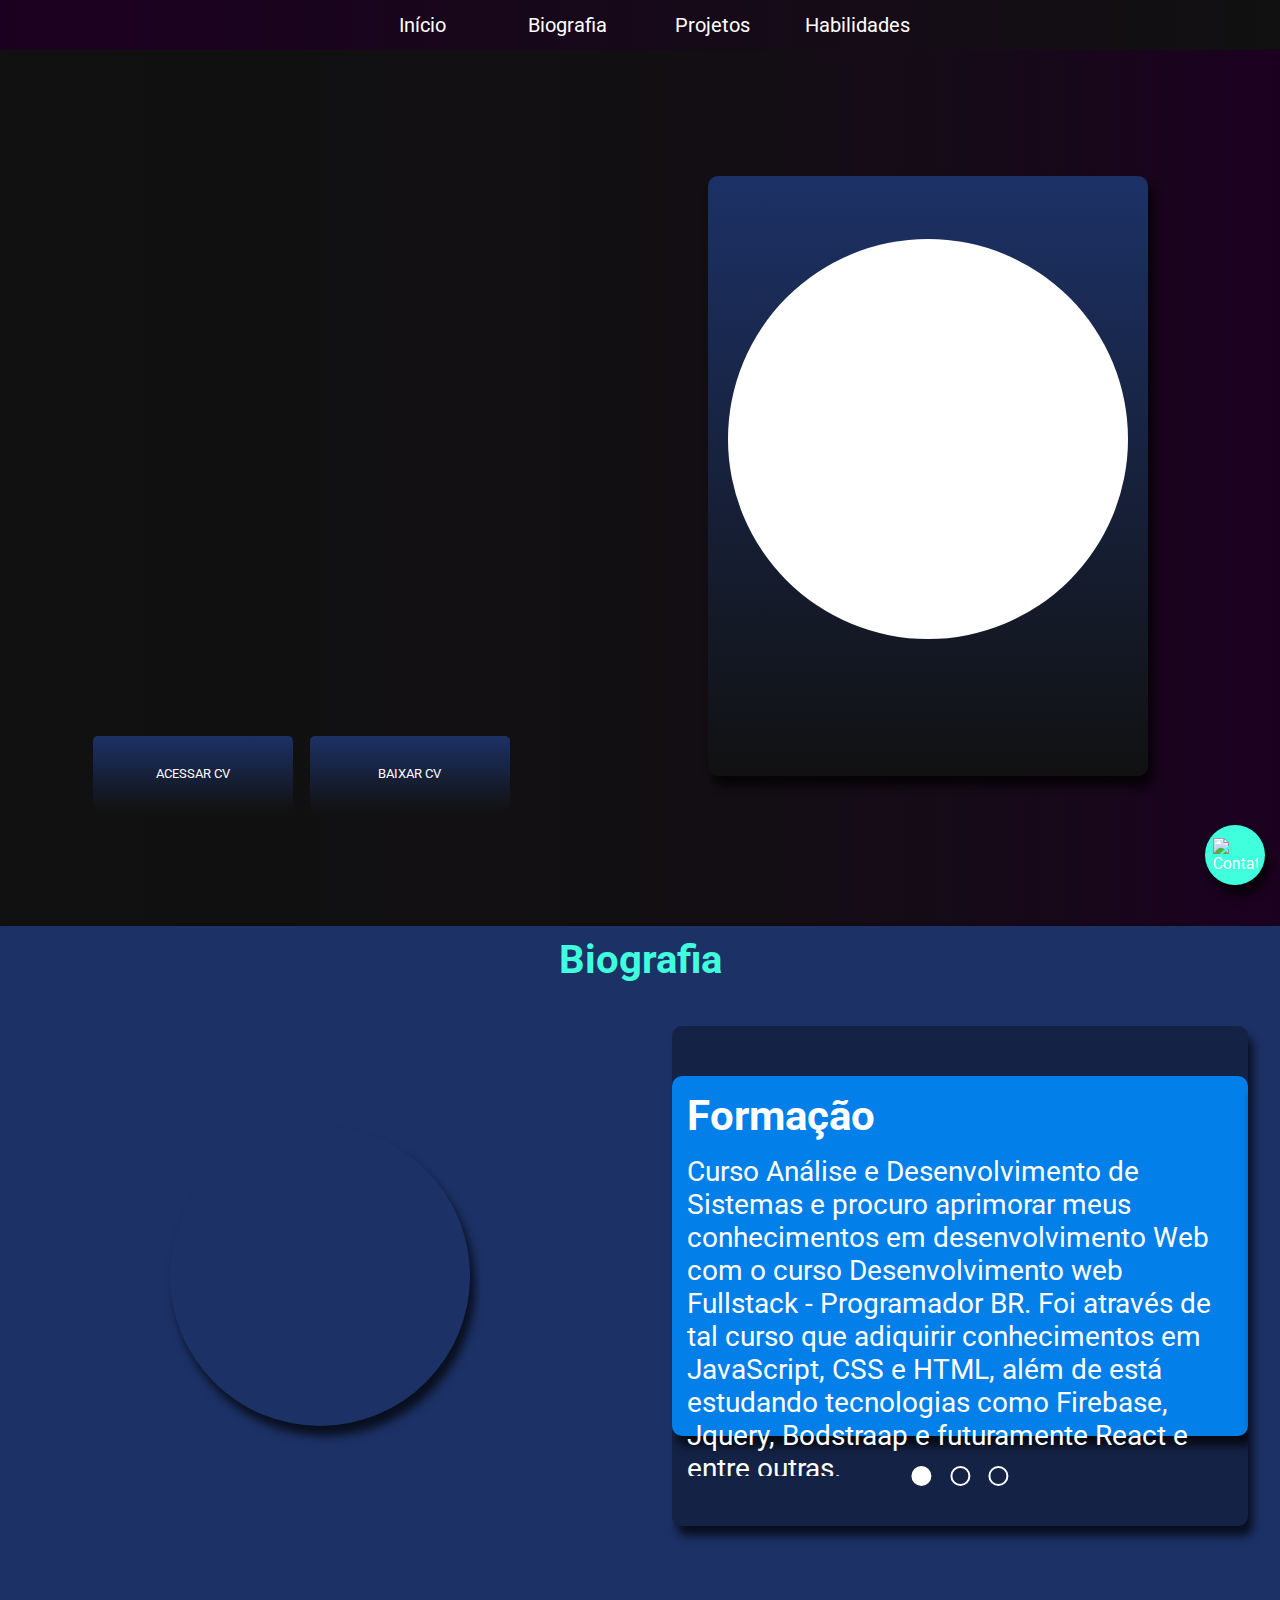
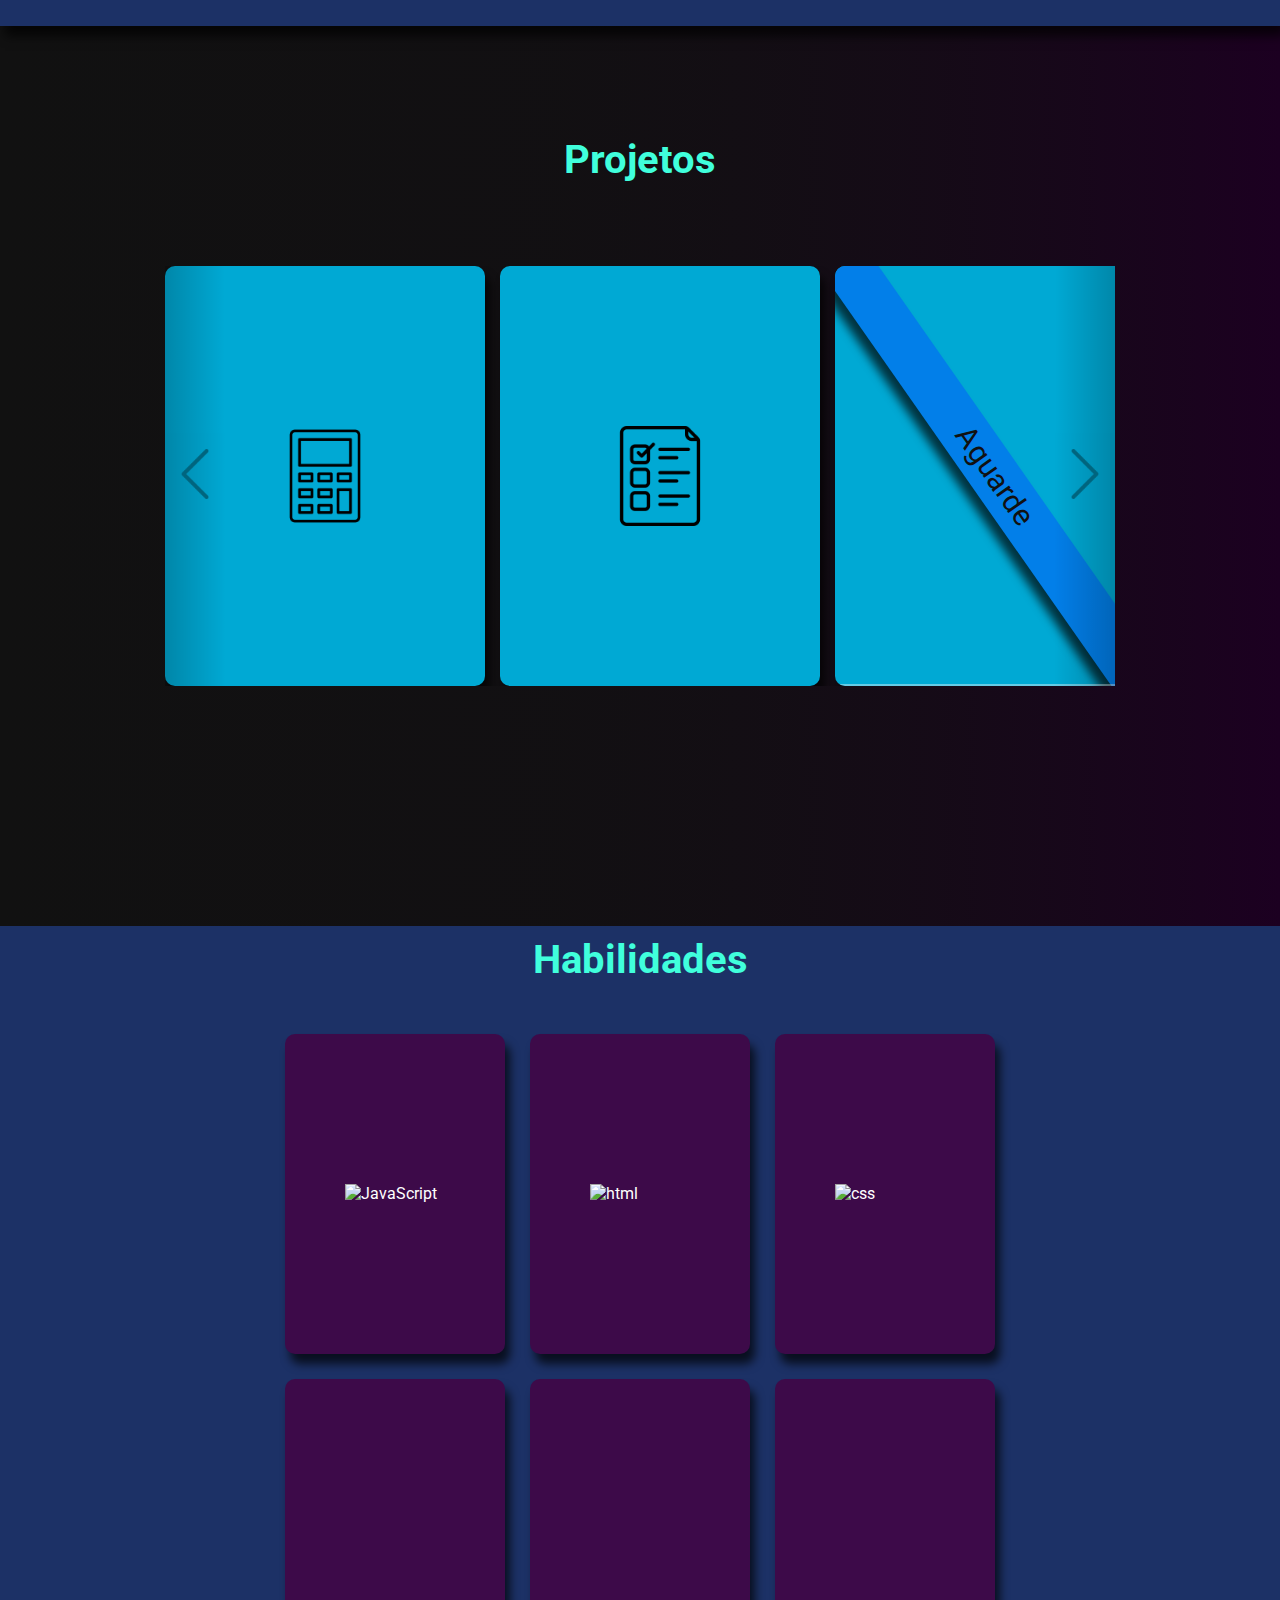
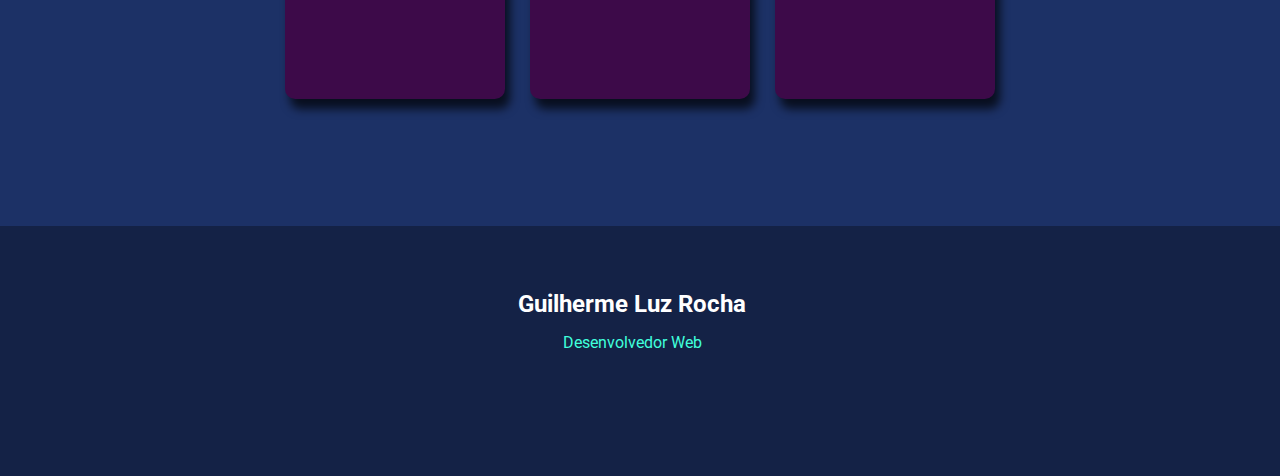
==== commit b0b2bcc6: "Atualização" ====
--- a/index.html
+++ b/index.html
@@ -1,5 +1,5 @@
 <!DOCTYPE html>
-<html lang="en">
+<html lang="pt-br">
 
 <head>
   <meta charset="UTF-8" />
@@ -14,8 +14,16 @@
 
 <body>
   <main>
+    <nav>
+        <ul>
+          <li><a href="#intro">Início</a></li>
+          <li><a href="#bio">Biografia</a></li>
+          <li><a href="#projetos">Projetos</a></li>
+          <li><a href="#habilidades">Habilidades</a></li>
+        </ul>
+    </nav>
     <header>
-      <section class="introducao">
+      <section id="intro" class="introducao">
         <h1>
           Olá, tudo bem? Sou Guilherme Luz Rocha futuro desenvolvedor de
           software
@@ -24,8 +32,8 @@
           Cursando o terceiro semestre em Análise e Desenvolvimento de Sistemas e iniciando a
           caminhada no mundo da programação atravéz do Desenvolvimento Web.
         </p>
-        <button>ACESSAR CV</button>
-        <button>BAIXAR CV</button>
+        <a href="./pagina2.html"><button class="acessarCV">ACESSAR CV</button></a>
+        <a href=""><button class="baixarCV">BAIXAR CV</button></a>
       </section>
 
       <section class="perfil">
@@ -50,7 +58,7 @@
       </section>
     </header>
 
-    <section class="biografia">
+    <section id="bio" class="biografia">
       <h1 class="titulo">Biografia</h1>
       <div class="boxBiografia gifs">
         <img class="imgBio" src="./images/livro.gif" alt="Gif" />
@@ -97,7 +105,7 @@
         </div>
       </div>
     </section>
-    <section class="projetos">
+    <section id="projetos" class="projetos">
       <h2 class="titulo">Projetos</h2>
       <div class="container-carrossel">
 
@@ -140,7 +148,7 @@
         <button class="arrow-right control"><img src="./images/proximo.png" alt="Proximo"></button>
       </div>
     </section>
-    <section>
+    <section id="habilidades">
       <div class="habilidades">
         <h2 class="titulo">Habilidades</h2>
         <div class="linguagens">
@@ -196,12 +204,7 @@
         <div onclick="aparecerRedes()" class="contato"><img src="./images/bater-papo.png" alt="Contato"></div>
       </div>
     </footer>
-    <nav>
-      <a>Início</a>
-      <a href="#">Sobre mim</a>
-      <a>Projetos</a>
-      <a>Habilidades</a>
-    </nav>
+  
   </main>
 
   <script src="./script.js"></script>
--- a/style.css
+++ b/style.css
@@ -1,9 +1,15 @@
 /* Animações */
 @keyframes jumped {
-  50%{bottom: 20px;}
-  100%{bottom:15px;}
-  
-}
+  50% {
+    bottom: 20px;
+  }
+
+  100% {
+    bottom: 15px;
+  }
+
+}
+
 @keyframes appear {
   from {
     transform: translateY(-30px);
@@ -15,13 +21,25 @@
     opacity: 1;
   }
 }
+
 @keyframes limited1 {
-  50%{transform: translateX(10%)}
-  100%{transform: translateX(0)}
-}
+  50% {
+    transform: translateX(10%)
+  }
+
+  100% {
+    transform: translateX(0)
+  }
+}
+
 @keyframes limited2 {
-  50%{transform: translateX(-10%)}
-  100%{transform: translateX(0)}
+  50% {
+    transform: translateX(-10%)
+  }
+
+  100% {
+    transform: translateX(0)
+  }
 }
 
 /* Sections */
@@ -32,7 +50,7 @@
   font-family: "Roboto", sans-serif, Arial, Helvetica;
 }
 
-a{
+a {
   list-style: none;
   color: #fff;
   text-decoration: none;
@@ -49,15 +67,16 @@
   position: fixed;
   top: 0;
   font-size: 20px;
-  width:100%;
+  width: 100%;
   height: 50px;
   display: flex;
-  justify-content:center;
+  justify-content: center;
   align-items: center;
   background: linear-gradient(90deg, #1c0021, #111);
-}
-
-nav  a {
+  z-index: 100;
+}
+
+nav ul li {
   width: 110px;
   height: 50px;
   line-height: 50px;
@@ -66,20 +85,23 @@
   margin: 0 15px;
   cursor: pointer;
 }
-
-nav a:hover {
+nav ul li a{
+  width: 100%;
+}
+
+nav ul li:hover {
   background-color: rgba(255, 250, 250, 0.219);
 }
 
-main{
+main {
   max-width: 100%;
   overflow: hidden;
   margin-top: 2%;
 }
 
-.contato{
+.contato {
   position: fixed;
-  background-color:#40ffdc;
+  background-color: #40ffdc;
   width: 60px;
   height: 60px;
   border-radius: 50%;
@@ -89,15 +111,15 @@
   display: flex;
   justify-content: center;
   align-items: center;
-  animation: jumped 1s ease-in-out  infinite;
+  animation: jumped 1s ease-in-out infinite;
   cursor: pointer;
 }
 
-.contato  img{
+.contato img {
   width: 45px;
 }
 
-.boxContato > a > img{
+.boxContato>a>img {
   width: 60px;
   height: 60px;
   position: fixed;
@@ -134,7 +156,7 @@
   color: #40ffdc;
 }
 
-.introducao>button {
+.introducao>a>button {
   width: 200px;
   border: none;
   border-radius: 5px;
@@ -147,7 +169,7 @@
 
 }
 
-.introducao > button:hover {
+.introducao>a>button:hover {
   width: 250px;
   background: rgba(255, 250, 250, 0.219);
 }
@@ -161,10 +183,10 @@
   align-items: center;
 }
 
-.boxPerfil{
+.boxPerfil {
   height: 600px;
   background: linear-gradient(#1c3166, #111);
-  padding:20px;
+  padding: 20px;
   border-radius: 10px;
   box-shadow: 5px 10px 10px rgba(0, 0, 0, 0.7);
   display: flex;
@@ -199,7 +221,7 @@
   transition: all 1s;
 }
 
-.rede:hover{
+.rede:hover {
   top: -5px;
 }
 
@@ -228,12 +250,13 @@
   justify-content: space-around;
   background: #1c3166;
   width: 100%;
-  height: 750px;
+  height: 700px;
+  position: relative;
   transition: 1s;
   box-shadow: 5px 10px 10px rgba(0, 0, 0, 0.7);
 }
 
-.titulo{
+.titulo {
   margin: auto;
   position: absolute;
   padding: 10px;
@@ -363,30 +386,30 @@
   opacity: 0.4;
 }
 
-button > img {
+button>img {
   width: 50px;
   color: white;
 }
 
 .arrow-left {
   left: 0;
-  background: linear-gradient(to left,transparent 0%, black 200%);
-}
-
-.arrow-left:hover{
+  background: linear-gradient(to left, transparent 0%, black 200%);
+}
+
+.arrow-left:hover {
   opacity: 1;
-  }
+}
 
 .arrow-right {
-  background: linear-gradient(to right,transparent 0%, black 200%);
+  background: linear-gradient(to right, transparent 0%, black 200%);
   right: 0;
 }
 
-.arrow-right:hover{
+.arrow-right:hover {
   opacity: 1;
-  }
-
-.arrow-right > img{
+}
+
+.arrow-right>img {
   transform: rotate(180deg);
 }
 
@@ -394,11 +417,11 @@
   overflow-x: auto;
 }
 
-.container-galeria::-webkit-scrollbar{
+.container-galeria::-webkit-scrollbar {
   display: none;
 }
 
-.galeria{
+.galeria {
   position: relative;
   display: flex;
   flex-flow: row nowrap;
@@ -410,9 +433,9 @@
   overflow: hidden;
   width: 320px;
   height: 420px;
-  flex-shrink:0;
+  flex-shrink: 0;
   transition: all 1s ease-in-out;
-  background-color:#00a9d4;
+  background-color: #00a9d4;
   display: flex;
   align-items: center;
   justify-content: center;
@@ -422,19 +445,18 @@
   box-shadow: 5px 10px 10px rgba(0, 0, 0, 0.7);
 }
 
-.projeto:hover{
+.projeto:hover {
   border: 4px solid white;
 }
 
-.animation{
-}
-
-.projeto img{
+.animation {}
+
+.projeto img {
   width: 100px;
 }
 
-.faixaAguarde{
-  background-color:#027fe9;
+.faixaAguarde {
+  background-color: #027fe9;
   width: 200%;
   height: 50px;
   transform: rotate(55deg);
@@ -446,27 +468,27 @@
   box-shadow: 5px 10px 10px rgba(0, 0, 0, 0.7);
 }
 
-.descricao{
+.descricao {
   position: absolute;
   background-color: rgba(255, 255, 255, 0.4);
   color: #fff;
   bottom: -90px;
   padding: 10px;
   text-align: center;
-  font-weight:400;
+  font-weight: 400;
   transition: .5s ease-in-out;
   font-size: 20px;
   width: 100%;
 }
 
-.habilidades{
-  height: 1100px;
+.habilidades {
+  height: 900px;
   position: relative;
   background-color: #1c3166;
   margin-top: 100px;
 }
 
-.linguagens{
+.linguagens {
   position: relative;
   width: 70%;
   display: flex;
@@ -474,15 +496,15 @@
   display: grid;
   gap: 25px;
   grid-template: auto auto/auto auto auto;
-  top: 10%;
+  top: 12%;
   left: 50%;
   transform: translateX(-50%);
 }
 
-.linguagem{
+.linguagem {
   display: inline-block;
-  width: 320px;
-  height: 420px;
+  width: 220px;
+  height: 320px;
   background-color: #3d0a49;
   border-radius: 10px;
   display: flex;
@@ -495,42 +517,109 @@
   box-shadow: 5px 10px 10px rgba(0, 0, 0, 0.7);
 }
 
-.linguagem:hover{
+.linguagem:hover {
   background-color: #561066;
-  top:-20px;
-}
-
-.linguagem img{
+  top: -20px;
+}
+
+.linguagem img {
   width: 100px;
 }
 
-footer{
+footer {
   height: 250px;
   width: 100%;
   display: flex;
   align-items: center;
   justify-content: center;
-}
-
-.assinatura{
+  background-color: #142246;
+}
+
+.assinatura {
   width: 20%;
   margin: auto;
   text-align: center;
 }
 
-.assinatura h2{
+.assinatura h2 {
   margin-bottom: 15px;
 }
 
-.assinatura p{
+.assinatura p {
   margin-bottom: 15px;
-  color:#40ffdc;
-}
-
-.assinatura .redes{
+  color: #40ffdc;
+}
+
+.assinatura .redes {
   margin: auto;
 }
 
-.assinatura img{
+.assinatura img {
   width: 30px;
+}
+
+/* Personalização da página 2 */
+.header-cv{
+  display: flex;
+  /* background-color: #00a9d4; */
+  width: 100%;
+  height: 150px;
+  align-items: center;
+}
+.container-CV {
+  margin-bottom: 150px;
+  position: relative;
+
+}
+.container-CV  a button{
+  padding: 25px;
+  background-color: #40ffdc;
+  border: none;
+  border-radius: 10px;
+  margin: 0 20px;
+ 
+
+}
+.container-CV a button:hover{
+  border: 2px solid white;
+}
+.container-CV a button img{
+  width: 30px;
+}
+
+.cv {
+  width: 100%;
+  display: flex;
+  justify-content: center;
+  position: relative;
+
+
+}
+
+.cv img {
+  width: 50%;
+  border: 2px solid #40ffdc;
+  transition: all 1s ease-in-out;
+}
+
+.cv img:hover {
+  width: 55%;
+}
+.download{
+  position: fixed;
+  bottom: 15px;
+  right: 15px;
+  width:60px;
+  height: 60px;
+  border-radius:50%;
+  background-color: #40ffdc;
+  display: flex;
+  justify-content: center;
+  align-items: center;
+  animation: jumped 1s ease-in-out infinite;
+  cursor: pointer;
+  box-shadow: 5px 10px 10px rgba(0, 0, 0, 0.7);
+}
+.download img{
+  width:30px;
 }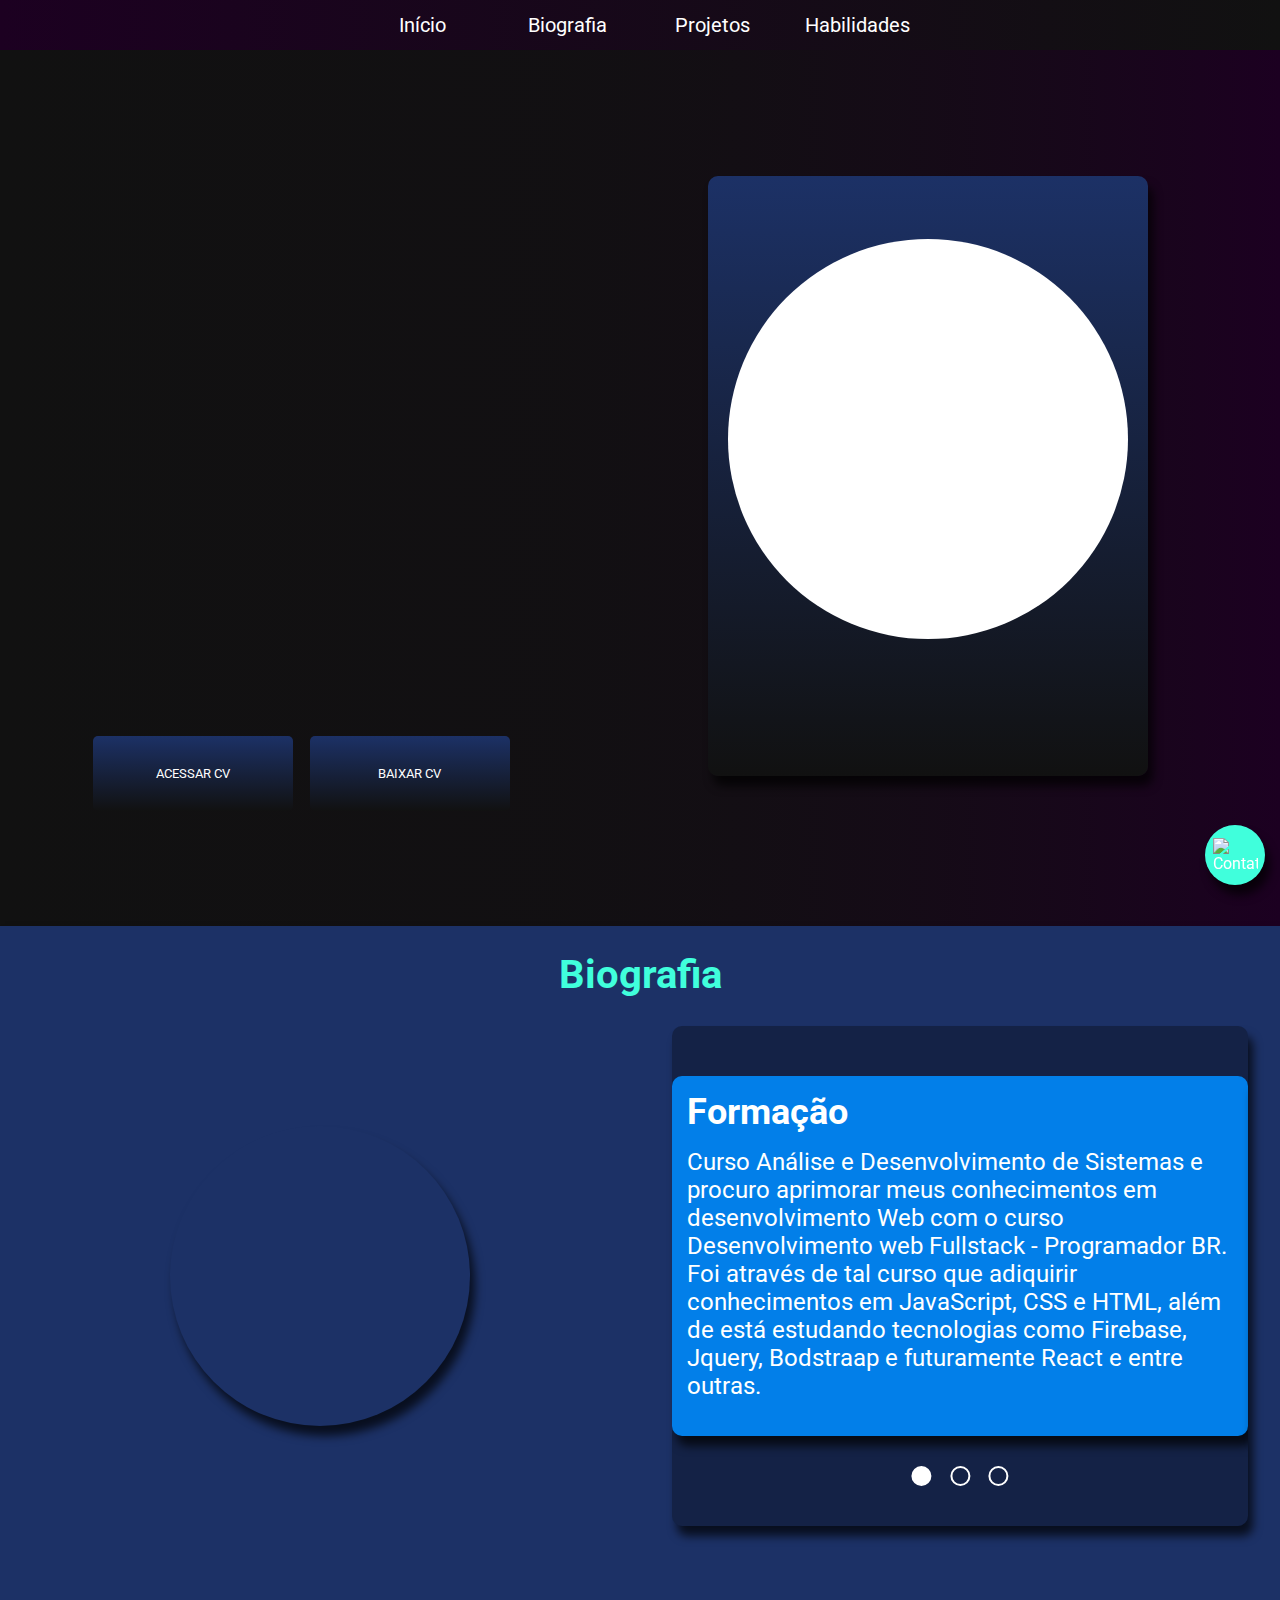
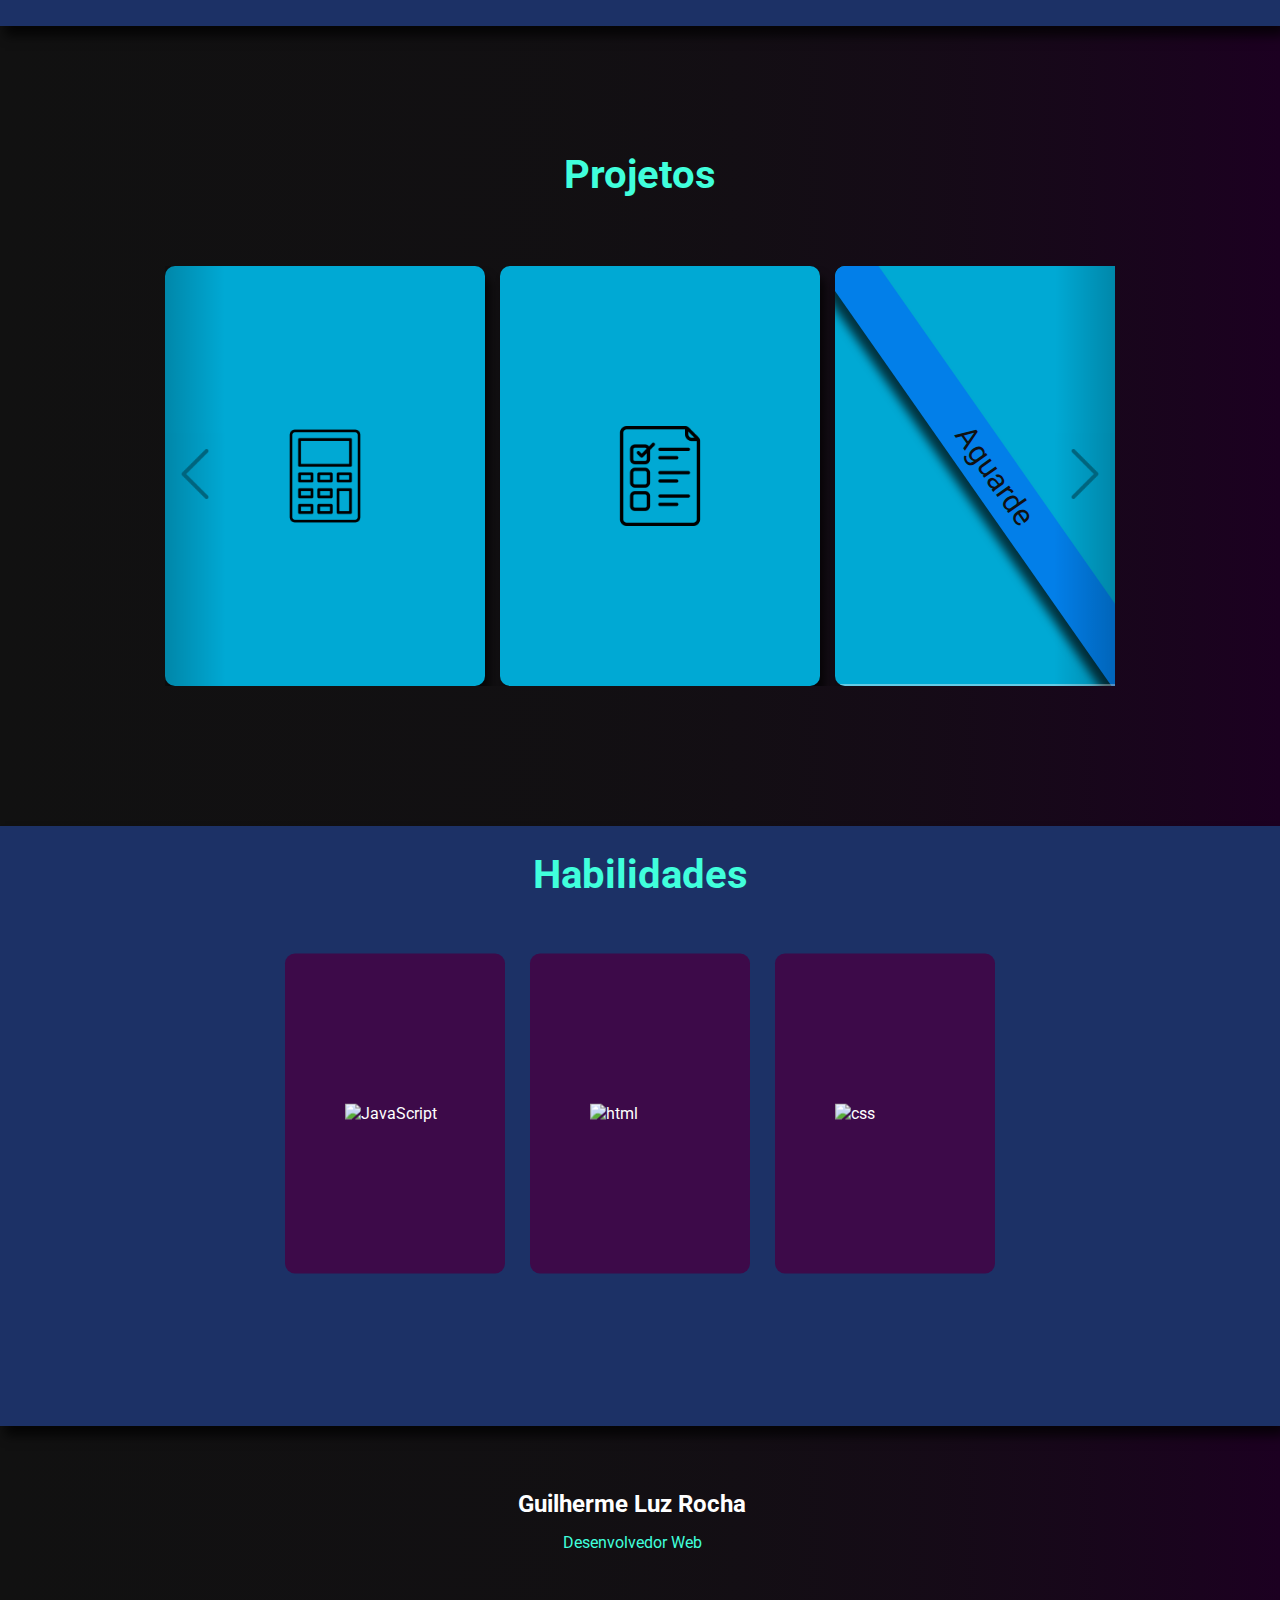
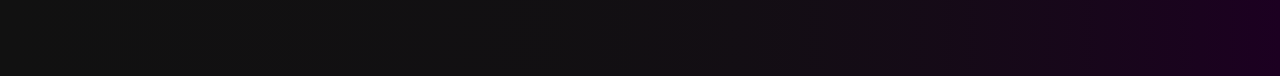
==== commit 940cd7a4: "Atualização" ====
--- a/index.html
+++ b/index.html
@@ -32,8 +32,10 @@
           Cursando o terceiro semestre em Análise e Desenvolvimento de Sistemas e iniciando a
           caminhada no mundo da programação atravéz do Desenvolvimento Web.
         </p>
-        <a href="./pagina2.html"><button class="acessarCV">ACESSAR CV</button></a>
-        <a href=""><button class="baixarCV">BAIXAR CV</button></a>
+        <div class="buttons">
+          <a href="./pagina2.html"><button class="acessarCV">ACESSAR CV</button></a>
+          <a href="./images/Currículo profissional da TI preto e cinza.png" download="curriculo"><button class="baixarCV">BAIXAR CV</button></a>
+        </div>
       </section>
 
       <section class="perfil">
@@ -43,15 +45,15 @@
           </div>
 
           <div class="redes">
-            <a href="https://github.com/GuilhermeLuz-dev"><img class="github rede" src="./images/github.png"
+            <a href="https://github.com/GuilhermeLuz-dev" target="_blank"><img class="github rede" src="./images/github.png"
                 alt="GitHub" /></a>
-            <a href="https://www.linkedin.com/in/guilherme-luz-roch-3a1511234/"><img class="linkedin rede"
+            <a href="https://www.linkedin.com/in/guilherme-luz-roch-3a1511234/" target="_blank"><img class="linkedin rede"
                 src="./images/linkedin.png" alt="linkedin" /></a>
-            <a href="mailto:luzguilherme.dev@gmail.com"><img class="email rede" src="./images/email.png"
+            <a href="mailto:luzguilherme.dev@gmail.com" target="_blank"><img class="email rede" src="./images/email.png"
                 alt="gmail" /></a>
-            <a href="https://www.instagram.com/guilherme_luzr/"><img class="insta rede" src="./images/instagram.png"
+            <a href="https://www.instagram.com/guilherme_luzr/" target="_blank"><img class="insta rede" src="./images/instagram.png"
                 alt="instagram" /></a>
-            <a href="https://api.whatsapp.com/send?phone=+557799287805&text=sua%20mensagem"><img class="whats rede"
+            <a href="https://api.whatsapp.com/send?phone=+557799287805&text=sua%20mensagem" target="_blank"><img class="whats rede"
                 src="./images/whatsapp.png" alt="whatsapp" /></a>
           </div>
         </div>
@@ -152,23 +154,14 @@
       <div class="habilidades">
         <h2 class="titulo">Habilidades</h2>
         <div class="linguagens">
-          <div class="card linguagem l1 "><img src="./images/java-script.png" alt="JavaScript">
-            <div class="descricao">Java-Script</div>
+          <div class="card linguagem l1"><img src="./images/java-script.png" alt="JavaScript">
+            <p class="descricao">Java-Script</p>
           </div>
           <div class="card linguagem l2"><img src="./images/html.png" alt="html">
-            <div class="descricao">Html 5</div>
+            <p class="descricao">Html 5</p>
           </div>
           <div class="card linguagem l3"><img src="./images/css-3.png" alt="css">
-            <div class="descricao">Css 3</div>
-          </div>
-          <div class="card linguagem l4">
-            <div class="descricao">Aguarde</div>
-          </div>
-          <div class="card linguagem l5">
-            <div class="descricao">Aguarde</div>
-          </div>
-          <div class="card linguagem l6">
-            <div class="descricao">Aguarde</div>
+            <p class="descricao">Css 3</p>
           </div>
 
         </div>
@@ -180,26 +173,26 @@
         <h2>Guilherme Luz Rocha</h2>
         <p>Desenvolvedor Web</p>
         <div class="redes">
-          <a href="https://github.com/GuilhermeLuz-dev"><img class="github" src="./images/github.png"
+          <a href="https://github.com/GuilhermeLuz-dev" target="_blank"><img class="github" src="./images/github.png"
               alt="GitHub" /></a>
-          <a href="https://www.linkedin.com/in/guilherme-luz-roch-3a1511234/"><img class="linkedin"
+          <a href="https://www.linkedin.com/in/guilherme-luz-roch-3a1511234/" target="_blank"><img class="linkedin"
               src="./images/linkedin.png" alt="linkedin" /></a>
-          <a href="mailto:luzguilherme.dev@gmail.com"><img class="email" src="./images/email.png" alt="gmail" /></a>
-          <a href="https://www.instagram.com/guilherme_luzr/"><img class="insta" src="./images/instagram.png"
+          <a href="mailto:luzguilherme.dev@gmail.com" target="_blank"><img class="email" src="./images/email.png" alt="gmail" /></a>
+          <a href="https://www.instagram.com/guilherme_luzr/" target="_blank"><img class="insta" src="./images/instagram.png"
               alt="instagram" /></a>
-          <a href="https://api.whatsapp.com/send?phone=+557799287805&text=sua%20mensagem"><img class="whats"
+          <a href="https://api.whatsapp.com/send?phone=+557799287805&text=sua%20mensagem" target="_blank"><img class="whats"
               src="./images/whatsapp.png" alt="whatsapp" /></a>
         </div>
       </div>
       <div class="boxContato">
-        <a href="https://github.com/GuilhermeLuz-dev"><img class="imgContato" src="./images/github.png"
+        <a href="https://github.com/GuilhermeLuz-dev" target="_blank"><img class="imgContato" src="./images/github.png"
             alt="GitHub"></a>
-        <a href="https://www.linkedin.com/in/guilherme-luz-roch-3a1511234/"><img class=" imgContato "
+        <a href="https://www.linkedin.com/in/guilherme-luz-roch-3a1511234/" target="_blank"><img class=" imgContato "
             src="./images/linkedin.png" alt="linkedin" /></a>
-        <a href="mailto:luzguilherme.dev@gmail.com"><img class="imgContato" src="./images/email.png" alt="gmail" /></a>
-        <a href="https://www.instagram.com/guilherme_luzr/"><img class="imgContato" src="./images/instagram.png"
+        <a href="mailto:luzguilherme.dev@gmail.com" target="_blank"><img class="imgContato" src="./images/email.png" alt="gmail" /></a>
+        <a href="https://www.instagram.com/guilherme_luzr/" target="_blank"><img class="imgContato" src="./images/instagram.png"
             alt="instagram" /></a>
-        <a href="https://api.whatsapp.com/send?phone=+557799287805&text=sua%20mensagem"><img class="imgContato"
+        <a href="https://api.whatsapp.com/send?phone=+557799287805&text=sua%20mensagem" target="_blank"><img class="imgContato"
             src="./images/whatsapp.png" alt="whatsapp" /></a>
         <div onclick="aparecerRedes()" class="contato"><img src="./images/bater-papo.png" alt="Contato"></div>
       </div>
--- a/style.css
+++ b/style.css
@@ -48,6 +48,15 @@
   margin: 0;
   padding: 0;
   font-family: "Roboto", sans-serif, Arial, Helvetica;
+}
+::-webkit-scrollbar{
+  width: 10px;
+  background-color: #1c0021;
+}
+::-webkit-scrollbar-thumb{
+  background-color:#40ffdc;
+  border-radius: 10px;
+
 }
 
 a {
@@ -85,7 +94,8 @@
   margin: 0 15px;
   cursor: pointer;
 }
-nav ul li a{
+
+nav ul li a {
   width: 100%;
 }
 
@@ -156,7 +166,7 @@
   color: #40ffdc;
 }
 
-.introducao>a>button {
+.introducao >div>a>button {
   width: 200px;
   border: none;
   border-radius: 5px;
@@ -169,7 +179,7 @@
 
 }
 
-.introducao>a>button:hover {
+.introducao>div>a>button:hover {
   width: 250px;
   background: rgba(255, 250, 250, 0.219);
 }
@@ -257,7 +267,7 @@
 }
 
 .titulo {
-  margin: auto;
+  margin: 15px 0 15px 0;
   position: absolute;
   padding: 10px;
   font-size: 40px;
@@ -449,7 +459,6 @@
   border: 4px solid white;
 }
 
-.animation {}
 
 .projeto img {
   width: 100px;
@@ -482,10 +491,11 @@
 }
 
 .habilidades {
-  height: 900px;
+  height: 600px;
   position: relative;
   background-color: #1c3166;
-  margin-top: 100px;
+  overflow: hidden;
+  box-shadow: 5px 10px 10px rgba(0, 0, 0, 0.7);
 }
 
 .linguagens {
@@ -496,30 +506,36 @@
   display: grid;
   gap: 25px;
   grid-template: auto auto/auto auto auto;
-  top: 12%;
   left: 50%;
-  transform: translateX(-50%);
+  top: 50%;
+  transform: translate(-50%, -50%);
 }
 
 .linguagem {
-  display: inline-block;
+  display: flex;
+  flex-direction: column;
+  gap: 15px;
   width: 220px;
   height: 320px;
-  background-color: #3d0a49;
   border-radius: 10px;
-  display: flex;
   align-items: center;
   justify-content: center;
   flex-shrink: 0;
   overflow: hidden;
   position: relative;
-  transition: all 1s ease-in-out;
-  box-shadow: 5px 10px 10px rgba(0, 0, 0, 0.7);
+  transition: all .5s ease-in-out;
+  background-color:#3d0a49;
+  
 }
 
 .linguagem:hover {
-  background-color: #561066;
   top: -20px;
+  box-shadow: 5px 10px 10px rgba(0, 0, 0, 0.7);
+}
+
+.linguagem p {
+  font-size: 20px;
+  font-weight: 400;
 }
 
 .linguagem img {
@@ -532,7 +548,7 @@
   display: flex;
   align-items: center;
   justify-content: center;
-  background-color: #142246;
+  /* background-color: #142246; */
 }
 
 .assinatura {
@@ -559,31 +575,35 @@
 }
 
 /* Personalização da página 2 */
-.header-cv{
+.header-cv {
   display: flex;
   /* background-color: #00a9d4; */
   width: 100%;
   height: 150px;
   align-items: center;
 }
+
 .container-CV {
   margin-bottom: 150px;
   position: relative;
 
 }
-.container-CV  a button{
+
+.container-CV a button {
   padding: 25px;
   background-color: #40ffdc;
   border: none;
   border-radius: 10px;
   margin: 0 20px;
- 
-
-}
-.container-CV a button:hover{
+
+
+}
+
+.container-CV a button:hover {
   border: 2px solid white;
 }
-.container-CV a button img{
+
+.container-CV a button img {
   width: 30px;
 }
 
@@ -605,13 +625,14 @@
 .cv img:hover {
   width: 55%;
 }
-.download{
+
+.download {
   position: fixed;
   bottom: 15px;
   right: 15px;
-  width:60px;
+  width: 60px;
   height: 60px;
-  border-radius:50%;
+  border-radius: 50%;
   background-color: #40ffdc;
   display: flex;
   justify-content: center;
@@ -620,6 +641,149 @@
   cursor: pointer;
   box-shadow: 5px 10px 10px rgba(0, 0, 0, 0.7);
 }
-.download img{
-  width:30px;
+
+.download img {
+  width: 30px;
+}
+
+@media (max-width: 1500px){
+  .boxTexto{
+    font-size: 24px;
+  }
+}
+
+@media (max-width:1100px){
+  header{
+    flex-direction: column;
+    width: 100%;
+    height: 190vh;
+  }
+  .introducao{
+    width: 70%;
+  }
+  .buttons{
+    display: flex;
+    justify-content: center;
+  }
+  .gifs{
+    display: none;
+  }
+  .boxBiografia{
+    width: 60%;
+  }
+  .assinatura{
+    width: 30%;
+  }
+}
+@media (max-width:900px){
+  header{
+    height: 180vh;
+  }
+  .introducao{
+    width: 70%;
+  }
+  .buttons{
+    display: flex;
+    justify-content: center;
+  }
+  .projeto{
+    width: 280px;
+    height: 340px;
+
+  }
+}
+
+@media (max-width:780px){
+  .boxBiografia{
+    width: 80%;
+  }
+  .linguagens{
+    grid-template: auto auto/ auto auto;
+   
+  }
+  .habilidades{
+    height: 100vh;
+  }
+  .assinatura{
+    width: 50%;
+  }
+  .projeto{
+    width: 250px;
+    height: 330px;
+
+  }
+}
+
+@media (max-width:600px){
+  header{
+    height: 200vh;
+  }
+  nav{
+    position: relative;
+    height: 200px;
+  }
+  nav ul li{
+    width: 100%;
+  }
+  .boxBiografia{
+    width: 90%;
+  }
+  .projeto{
+    width: 240px;
+    height: 340px;
+
+  }
+  .habilidades{
+    height: 150vh;
+  }
+}
+
+@media (max-width:550px){
+
+  header h1{
+    font-size: 35px;
+  }
+  header p{
+    font-size: 25px;
+  }
+  .boxTexto{
+    font-size: 20px;
+    background-color: red;
+  }
+  .projeto{
+    width: 220px;
+    height: 320px;
+  }
+}
+@media (max-width:500px){
+  .linguagens{
+    grid-template: auto auto auto/ auto;
+
+  }
+  .linguagem{
+    width: 210px;
+    height:310px ;
+  }
+  .habilidades{
+    height: 180vh;
+  }
+  .assinatura{
+    width: 100%;
+  }
+}
+@media (max-width:400px){
+  .buttons {
+    flex-direction: column;
+    align-items: center;
+  }
+  .boxPerfil{
+    width: 300px;
+    height: 400px;
+  }
+  .imagePerfil{
+    width: 250px;
+    height: 250px;
+    margin: auto;
+  }
+
 }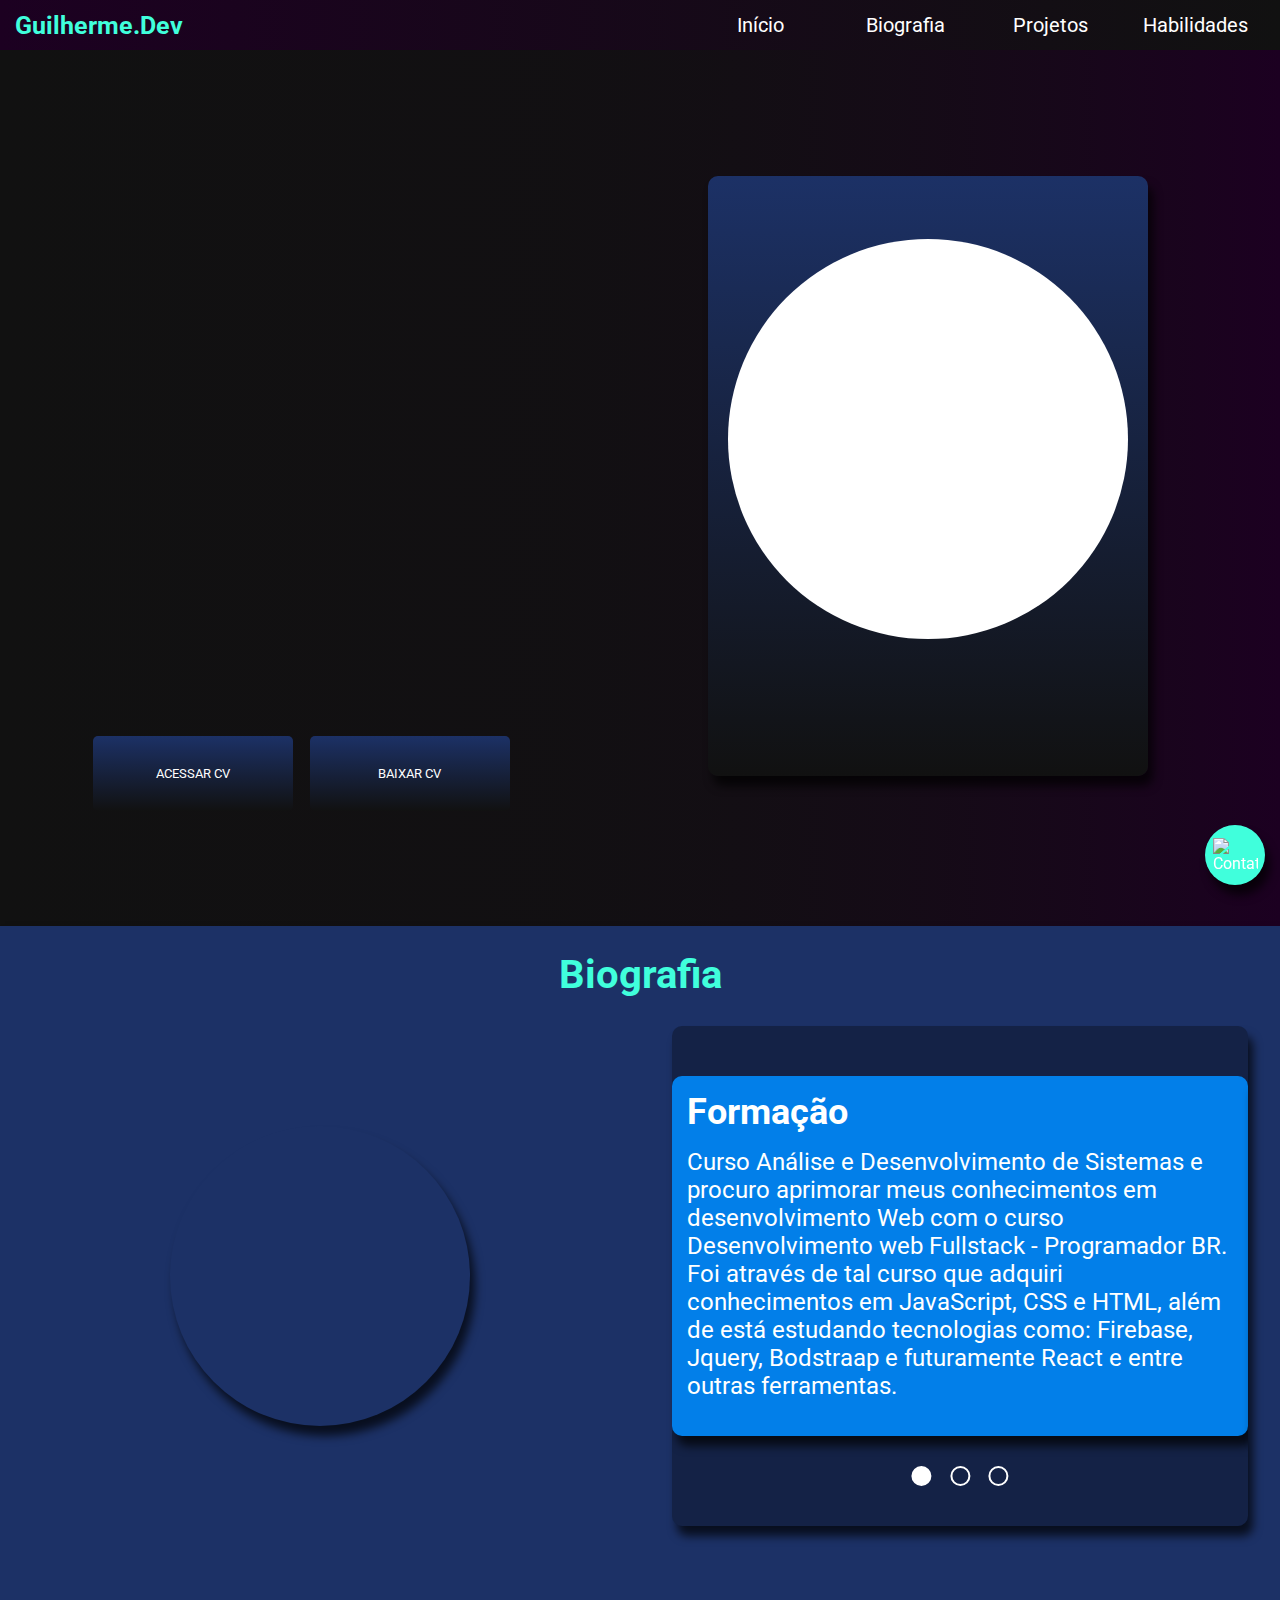
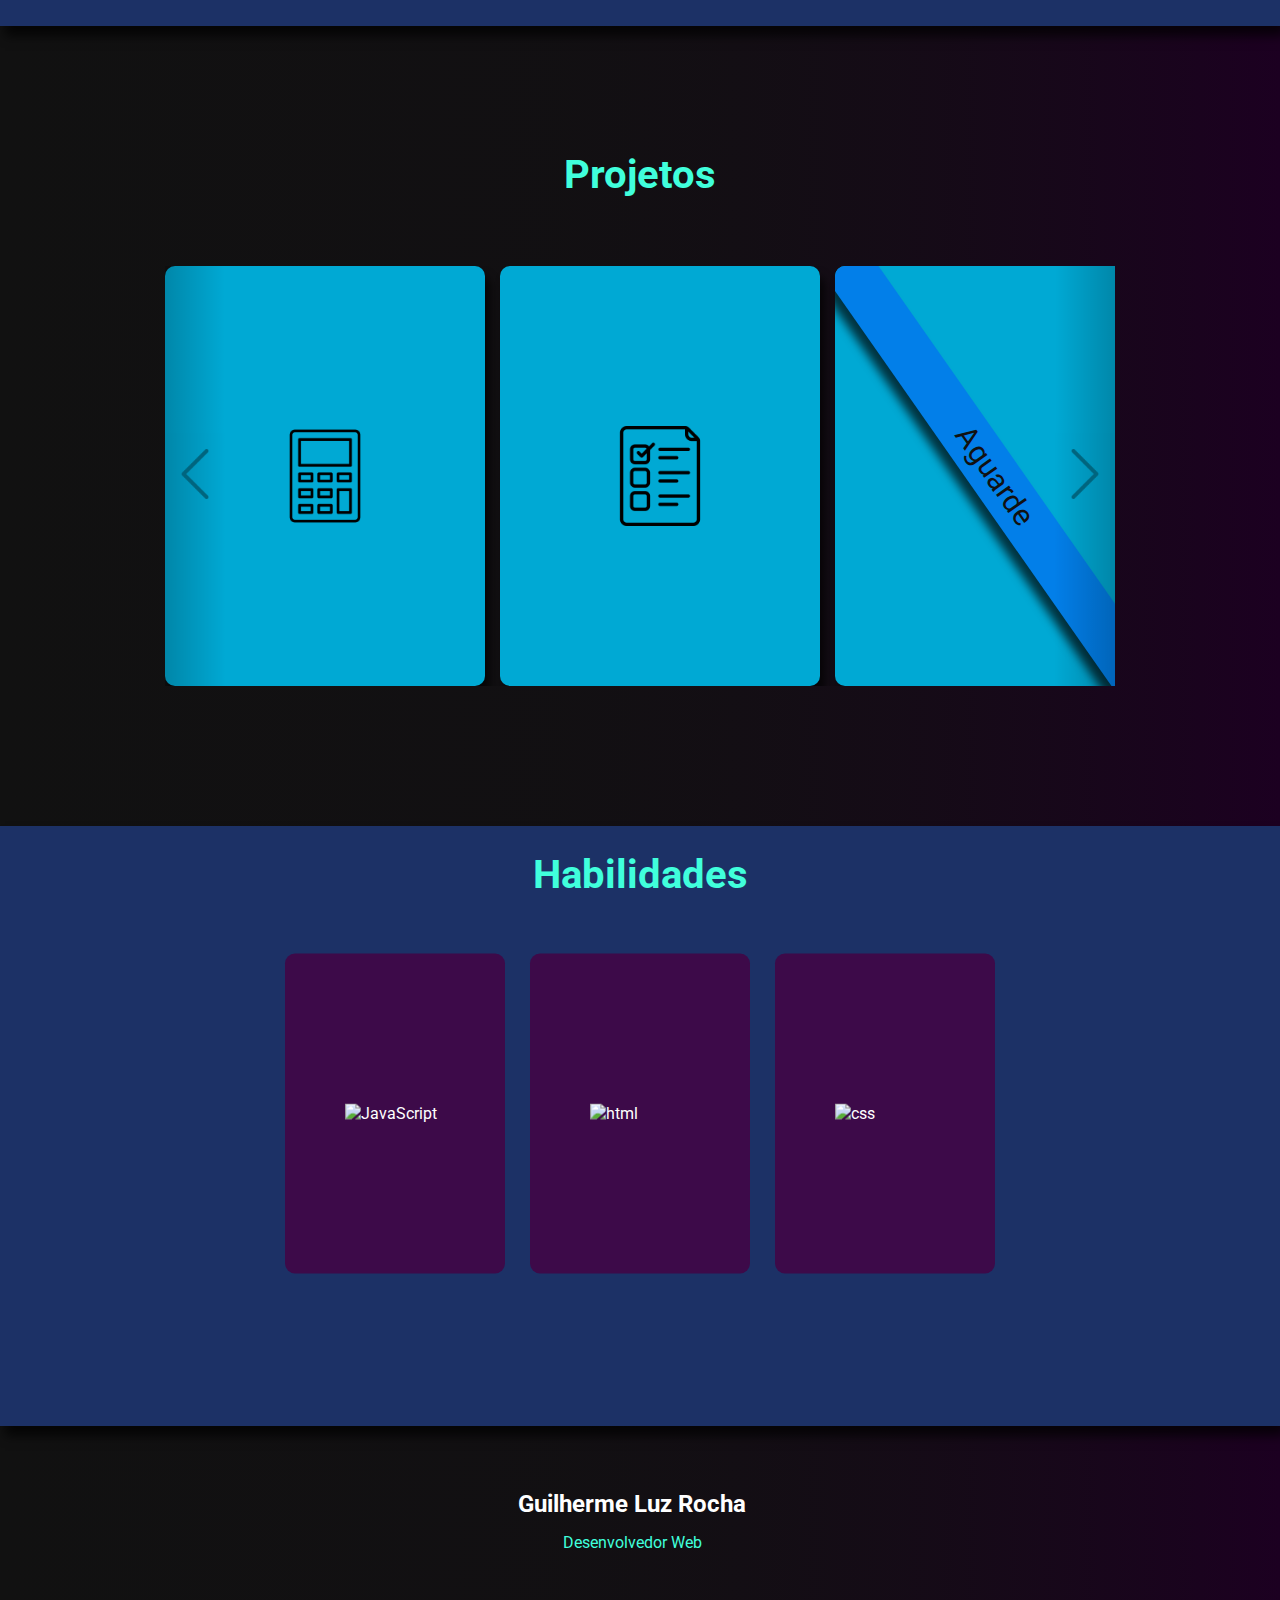
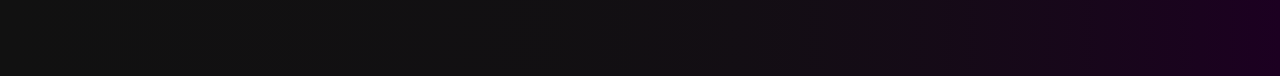
==== commit 05976396: "Atualização" ====
--- a/index.html
+++ b/index.html
@@ -15,26 +15,29 @@
 <body>
   <main>
     <nav>
-        <ul>
-          <li><a href="#intro">Início</a></li>
-          <li><a href="#bio">Biografia</a></li>
-          <li><a href="#projetos">Projetos</a></li>
-          <li><a href="#habilidades">Habilidades</a></li>
-        </ul>
+      <a href="#intro">
+        <h1 class="logo">Guilherme.Dev</h1>
+      </a>
+      <ul>
+        <li><a href="#intro">Início</a></li>
+        <li><a href="#bio">Biografia</a></li>
+        <li><a href="#projetos">Projetos</a></li>
+        <li><a href="#habilidades">Habilidades</a></li>
+      </ul>
     </nav>
     <header>
       <section id="intro" class="introducao">
         <h1>
-          Olá, tudo bem? Sou Guilherme Luz Rocha futuro desenvolvedor de
-          software
+          Olá, tudo bem? Sou Guilherme Luz Rocha futuro desenvolvedor web front-end
         </h1>
         <p>
           Cursando o terceiro semestre em Análise e Desenvolvimento de Sistemas e iniciando a
-          caminhada no mundo da programação atravéz do Desenvolvimento Web.
+          caminhada no mundo da programação atravéz do Desenvolvimento Web
         </p>
         <div class="buttons">
           <a href="./pagina2.html"><button class="acessarCV">ACESSAR CV</button></a>
-          <a href="./images/Currículo profissional da TI preto e cinza.png" download="curriculo"><button class="baixarCV">BAIXAR CV</button></a>
+          <a href="./images/Currículo profissional da TI preto e cinza.png" download="curriculo"><button
+              class="baixarCV">BAIXAR CV</button></a>
         </div>
       </section>
 
@@ -45,16 +48,16 @@
           </div>
 
           <div class="redes">
-            <a href="https://github.com/GuilhermeLuz-dev" target="_blank"><img class="github rede" src="./images/github.png"
-                alt="GitHub" /></a>
-            <a href="https://www.linkedin.com/in/guilherme-luz-roch-3a1511234/" target="_blank"><img class="linkedin rede"
-                src="./images/linkedin.png" alt="linkedin" /></a>
+            <a href="https://github.com/GuilhermeLuz-dev" target="_blank"><img class="github rede"
+                src="./images/github.png" alt="GitHub" /></a>
+            <a href="https://www.linkedin.com/in/guilherme-luz-roch-3a1511234/" target="_blank"><img
+                class="linkedin rede" src="./images/linkedin.png" alt="linkedin" /></a>
             <a href="mailto:luzguilherme.dev@gmail.com" target="_blank"><img class="email rede" src="./images/email.png"
                 alt="gmail" /></a>
-            <a href="https://www.instagram.com/guilherme_luzr/" target="_blank"><img class="insta rede" src="./images/instagram.png"
-                alt="instagram" /></a>
-            <a href="https://api.whatsapp.com/send?phone=+557799287805&text=sua%20mensagem" target="_blank"><img class="whats rede"
-                src="./images/whatsapp.png" alt="whatsapp" /></a>
+            <a href="https://www.instagram.com/guilherme_luzr/" target="_blank"><img class="insta rede"
+                src="./images/instagram.png" alt="instagram" /></a>
+            <a href="https://api.whatsapp.com/send?phone=+557799287805&text=sua%20mensagem" target="_blank"><img
+                class="whats rede" src="./images/whatsapp.png" alt="whatsapp" /></a>
           </div>
         </div>
       </section>
@@ -73,29 +76,28 @@
               Curso Análise e Desenvolvimento de Sistemas e procuro aprimorar
               meus conhecimentos em desenvolvimento Web com o curso
               Desenvolvimento web Fullstack - Programador BR. Foi através de
-              tal curso que adiquirir conhecimentos em JavaScript, CSS e HTML,
-              além de está estudando tecnologias como Firebase, Jquery,
-              Bodstraap e futuramente React e entre outras.
+              tal curso que adquiri conhecimentos em JavaScript, CSS e HTML,
+              além de está estudando tecnologias como: Firebase, Jquery,
+              Bodstraap e futuramente React e entre outras ferramentas.
             </p>
           </div>
           <div class="boxTexto s2">
             <h2>História</h2>
             <p>
-              Logo quando me familiarizei com um computador passei a buscar
-              formas de como criar emails, contas em redes sociais,
-              personalizar o pc e por fim como criar sites. Foi ai que
-              descobri o infinito mundo da programação e do desenvolvimento de
-              software e suas infinitas possibilidades.
+              Logo quando tive acesso a um computador, passei a tomar gosto em descobrir
+              formas de como criar emails, redes sociais,
+              personalizar o pc, resolver pequenos problemas e por fim, como criar sites, foi ai que
+              descobri o infinito mundo da programação e suas infinitas possibilidades, desde então venho buscando
+              aprimorar meus conhecimentos na área em busca de oportunidades.
             </p>
           </div>
           <div class="boxTexto s3">
             <h2>Biografia</h2>
             <p>
               Tenho 22 anos, moro no interior da Bahia, sou uma pessoa
-              tranquila, convivo bem com as pessoas ao meu redor, gosto de
-              está em contato com a natureza, de desconbrir novos
-              conhecimentos, principalmente os relacionados a tecnologias e
-              inovações.
+              tranquila, convivo bem com as pessoas ao meu redor procurando ter sempre empatia e respeito pelo próximo.
+              Gosto de
+              está em contato com a tecnologia e suas inovações, procurando está sempre informado sobre o que há de novo.
             </p>
           </div>
         </div>
@@ -113,35 +115,39 @@
 
         <div class="container-galeria">
           <div class="galeria">
-            <div class="card projeto p1 "><img src="./images/calculadora.png" alt="calculadora">
-              <div class="descricao">
-                <p>Calculadora simples com JavaScript, css e Html</p>
-              </div>
-            </div>
-            <div class="card projeto p2 "><img src="./images/lista-de-tarefas.png" alt="lista-de-tarefas">
-              <div class="descricao">
-                <p>Lista-de-tarefas simples com JavaScript, css e Html</p>
-              </div>
-            </div>
+            <a href="https://guilhermeluz-dev.github.io/Calculadora/" target="_blank">
+              <div class="card projeto p1 "><img src="./images/calculadora.png" alt="calculadora">
+                <div class="descricao">
+                  <p>Calculadora simples com JavaScript, css e Html</p>
+                </div>
+              </div>
+            </a>
+            <a href="https://guilhermeluz-dev.github.io/ListaDeTarefas/" target="_blank">
+              <div class="card projeto p2 "><img src="./images/lista-de-tarefas.png" alt="lista-de-tarefas">
+                <div class="descricao">
+                  <p>Lista-de-tarefas simples com JavaScript, Css e Html</p>
+                </div>
+              </div>
+            </a>
             <div class="card projeto p3 ">
               <div class="faixaAguarde">Aguarde
               </div>
               <div class="descricao">
-                <p>Novos projetos estão sendo criados, Agradeço a compreenção.</p>
+                <p>Novos projetos estão sendo criados, agradeço a compreensão.</p>
               </div>
             </div>
             <div class="card projeto p4 ">
               <div class="faixaAguarde">Aguarde
               </div>
               <div class="descricao">
-                <p>Novos projetos estão sendo criados, Agradeço a compreenção.</p>
+                <p>Novos projetos estão sendo criados, agradeço a compreensão.</p>
               </div>
             </div>
             <div class="card projeto p5 ">
               <div class="faixaAguarde">Aguarde
               </div>
               <div class="descricao">
-                <p>Novos projetos estão sendo criados, Agradeço a compreenção.</p>
+                <p>Novos projetos estão sendo criados, agradeço a compreensão.</p>
               </div>
             </div>
           </div>
@@ -177,11 +183,12 @@
               alt="GitHub" /></a>
           <a href="https://www.linkedin.com/in/guilherme-luz-roch-3a1511234/" target="_blank"><img class="linkedin"
               src="./images/linkedin.png" alt="linkedin" /></a>
-          <a href="mailto:luzguilherme.dev@gmail.com" target="_blank"><img class="email" src="./images/email.png" alt="gmail" /></a>
-          <a href="https://www.instagram.com/guilherme_luzr/" target="_blank"><img class="insta" src="./images/instagram.png"
-              alt="instagram" /></a>
-          <a href="https://api.whatsapp.com/send?phone=+557799287805&text=sua%20mensagem" target="_blank"><img class="whats"
-              src="./images/whatsapp.png" alt="whatsapp" /></a>
+          <a href="mailto:luzguilherme.dev@gmail.com" target="_blank"><img class="email" src="./images/email.png"
+              alt="gmail" /></a>
+          <a href="https://www.instagram.com/guilherme_luzr/" target="_blank"><img class="insta"
+              src="./images/instagram.png" alt="instagram" /></a>
+          <a href="https://api.whatsapp.com/send?phone=+557799287805&text=sua%20mensagem" target="_blank"><img
+              class="whats" src="./images/whatsapp.png" alt="whatsapp" /></a>
         </div>
       </div>
       <div class="boxContato">
@@ -189,15 +196,16 @@
             alt="GitHub"></a>
         <a href="https://www.linkedin.com/in/guilherme-luz-roch-3a1511234/" target="_blank"><img class=" imgContato "
             src="./images/linkedin.png" alt="linkedin" /></a>
-        <a href="mailto:luzguilherme.dev@gmail.com" target="_blank"><img class="imgContato" src="./images/email.png" alt="gmail" /></a>
-        <a href="https://www.instagram.com/guilherme_luzr/" target="_blank"><img class="imgContato" src="./images/instagram.png"
-            alt="instagram" /></a>
-        <a href="https://api.whatsapp.com/send?phone=+557799287805&text=sua%20mensagem" target="_blank"><img class="imgContato"
-            src="./images/whatsapp.png" alt="whatsapp" /></a>
+        <a href="mailto:luzguilherme.dev@gmail.com" target="_blank"><img class="imgContato" src="./images/email.png"
+            alt="gmail" /></a>
+        <a href="https://www.instagram.com/guilherme_luzr/" target="_blank"><img class="imgContato"
+            src="./images/instagram.png" alt="instagram" /></a>
+        <a href="https://api.whatsapp.com/send?phone=+557799287805&text=sua%20mensagem" target="_blank"><img
+            class="imgContato" src="./images/whatsapp.png" alt="whatsapp" /></a>
         <div onclick="aparecerRedes()" class="contato"><img src="./images/bater-papo.png" alt="Contato"></div>
       </div>
     </footer>
-  
+
   </main>
 
   <script src="./script.js"></script>
--- a/style.css
+++ b/style.css
@@ -49,8 +49,11 @@
   padding: 0;
   font-family: "Roboto", sans-serif, Arial, Helvetica;
 }
+html{
+  scroll-behavior: smooth;
+}
 ::-webkit-scrollbar{
-  width: 10px;
+  width: 5px;
   background-color: #1c0021;
 }
 ::-webkit-scrollbar-thumb{
@@ -59,17 +62,17 @@
 
 }
 
+
+body {
+  height: 100vh;
+  background: linear-gradient(90deg, #111, 80%, #1c0021);
+  color: white;
+}
 a {
   list-style: none;
   color: #fff;
   text-decoration: none;
   display: inline-block;
-}
-
-body {
-  height: 100vh;
-  background: linear-gradient(90deg, #111, 80%, #1c0021);
-  color: white;
 }
 
 nav {
@@ -79,13 +82,23 @@
   width: 100%;
   height: 50px;
   display: flex;
-  justify-content: center;
   align-items: center;
   background: linear-gradient(90deg, #1c0021, #111);
   z-index: 100;
 }
+.logo{
+  position: relative;
+  color: #40ffdc;
+  left: 15px;
+  font-size: 25px;
+}
+nav ul{
+  position: absolute;
+  right: 15px;
+}
 
 nav ul li {
+
   width: 110px;
   height: 50px;
   line-height: 50px;
@@ -93,6 +106,7 @@
   display: inline-block;
   margin: 0 15px;
   cursor: pointer;
+
 }
 
 nav ul li a {
@@ -210,6 +224,7 @@
   background-color: #fff;
   border-radius: 50%;
   overflow: hidden;
+  margin: auto;
 }
 
 .imagePerfil img {
@@ -338,7 +353,7 @@
 
 .boxTexto {
   box-sizing: border-box;
-  font-size: 28px;
+  font-size:25px;
   padding: 15px;
   width: 34%;
   height: 90%;
@@ -481,7 +496,7 @@
   position: absolute;
   background-color: rgba(255, 255, 255, 0.4);
   color: #fff;
-  bottom: -90px;
+  bottom: -150px;
   padding: 10px;
   text-align: center;
   font-weight: 400;
@@ -577,7 +592,6 @@
 /* Personalização da página 2 */
 .header-cv {
   display: flex;
-  /* background-color: #00a9d4; */
   width: 100%;
   height: 150px;
   align-items: center;
@@ -646,9 +660,17 @@
   width: 30px;
 }
 
+/* Deixando o site responsivo */
+
 @media (max-width: 1500px){
   .boxTexto{
     font-size: 24px;
+  }
+  .cv img{
+    width: 60%;
+  }
+  .cv img:hover{
+    width:65%;
   }
 }
 
@@ -674,6 +696,12 @@
   .assinatura{
     width: 30%;
   }
+  .cv img{
+    width: 70%;
+  }
+  .cv img:hover{
+    width:75%;
+  }
 }
 @media (max-width:900px){
   header{
@@ -691,9 +719,19 @@
     height: 340px;
 
   }
+  .header-cv a button{
+    padding: 20px;
+  }
 }
 
 @media (max-width:780px){
+  .logo{
+    display: none;
+  }
+  nav ul{
+    position: relative;
+    margin: auto;
+  }
   .boxBiografia{
     width: 80%;
   }
@@ -702,7 +740,7 @@
    
   }
   .habilidades{
-    height: 100vh;
+    height: 120vh;
   }
   .assinatura{
     width: 50%;
@@ -712,6 +750,15 @@
     height: 330px;
 
   }
+  .cv img{
+    width: 80%;
+  }
+  .cv img:hover{
+    width:85%;
+  }
+  .header-cv a button{
+    padding: 18px;
+  }
 }
 
 @media (max-width:600px){
@@ -728,6 +775,9 @@
   .boxBiografia{
     width: 90%;
   }
+  .controle{
+    width: 30%;
+  }
   .projeto{
     width: 240px;
     height: 340px;
@@ -736,6 +786,15 @@
   .habilidades{
     height: 150vh;
   }
+  .cv img{
+    width: 90%;
+  }
+  .cv img:hover{
+    width:95%;
+  }
+  .header-cv a button{
+    padding: 10px;
+  }
 }
 
 @media (max-width:550px){
@@ -748,14 +807,23 @@
   }
   .boxTexto{
     font-size: 20px;
-    background-color: red;
   }
   .projeto{
     width: 220px;
     height: 320px;
   }
+  .cv img{
+    width: 95%;
+  }
+  .cv img:hover{
+    width:100%;
+  }
 }
 @media (max-width:500px){
+   .buttons {
+    flex-direction: column;
+    align-items: center;
+  }
   .linguagens{
     grid-template: auto auto auto/ auto;
 
@@ -770,12 +838,24 @@
   .assinatura{
     width: 100%;
   }
+  .boxPerfil{
+    width: 350px;
+    height: 460px;
+  }
+  .imagePerfil{
+    width: 300px;
+    height: 300px;
+  }
+  .header-cv a button{
+    padding: 5px;
+  }
+  .header-cv h1{
+    font-size: 30px;
+  }
+
 }
 @media (max-width:400px){
-  .buttons {
-    flex-direction: column;
-    align-items: center;
-  }
+ 
   .boxPerfil{
     width: 300px;
     height: 400px;
@@ -783,7 +863,27 @@
   .imagePerfil{
     width: 250px;
     height: 250px;
-    margin: auto;
-  }
-
+  }
+  .boxBiografia{
+    height:65%;
+  }
+  .boxTexto{
+    font-size: 18px;
+  }
+  .controle{
+    width: 40%;
+  }
+  .projeto{
+    width: 195px;
+    height: 280px;
+  }
+  .descricao{
+    bottom: -150px;
+  }
+
+}
+@media (max-width:350px){
+  .boxTexto{
+    font-size: 16px;
+  }
 }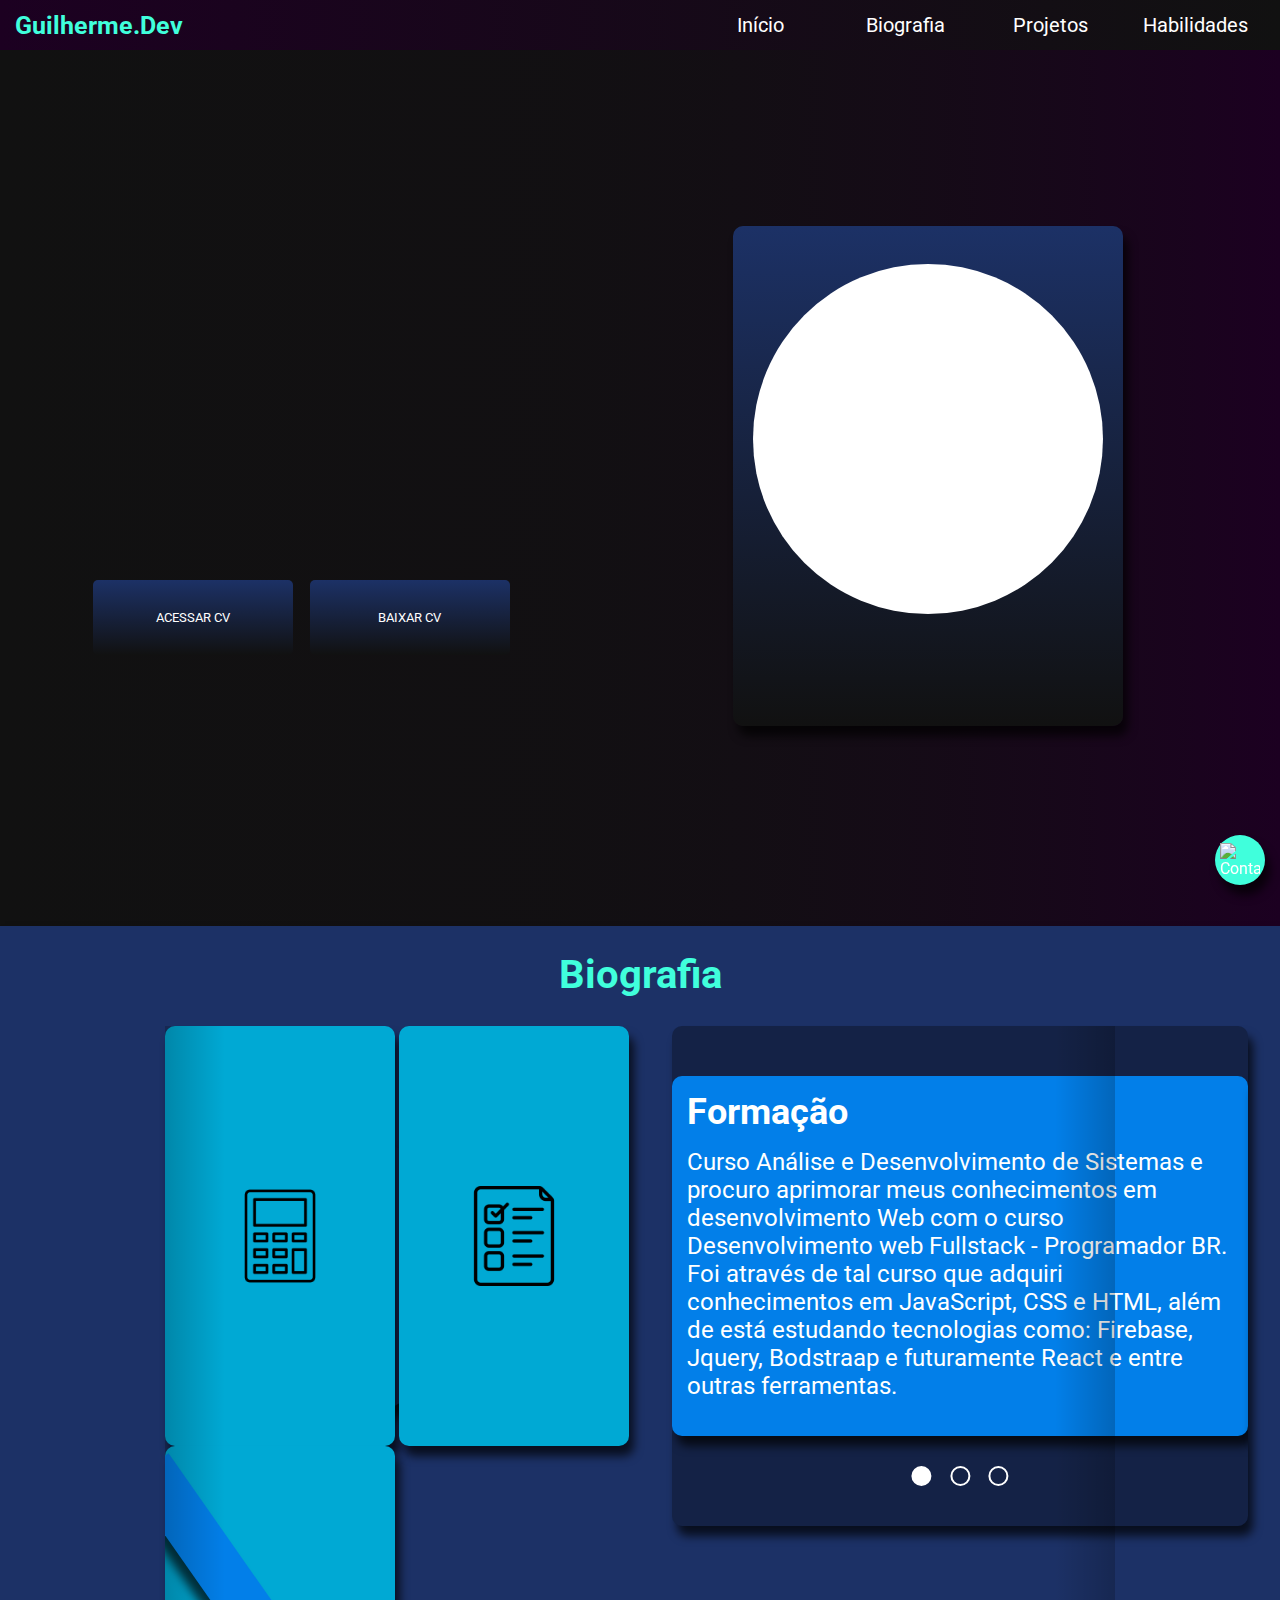
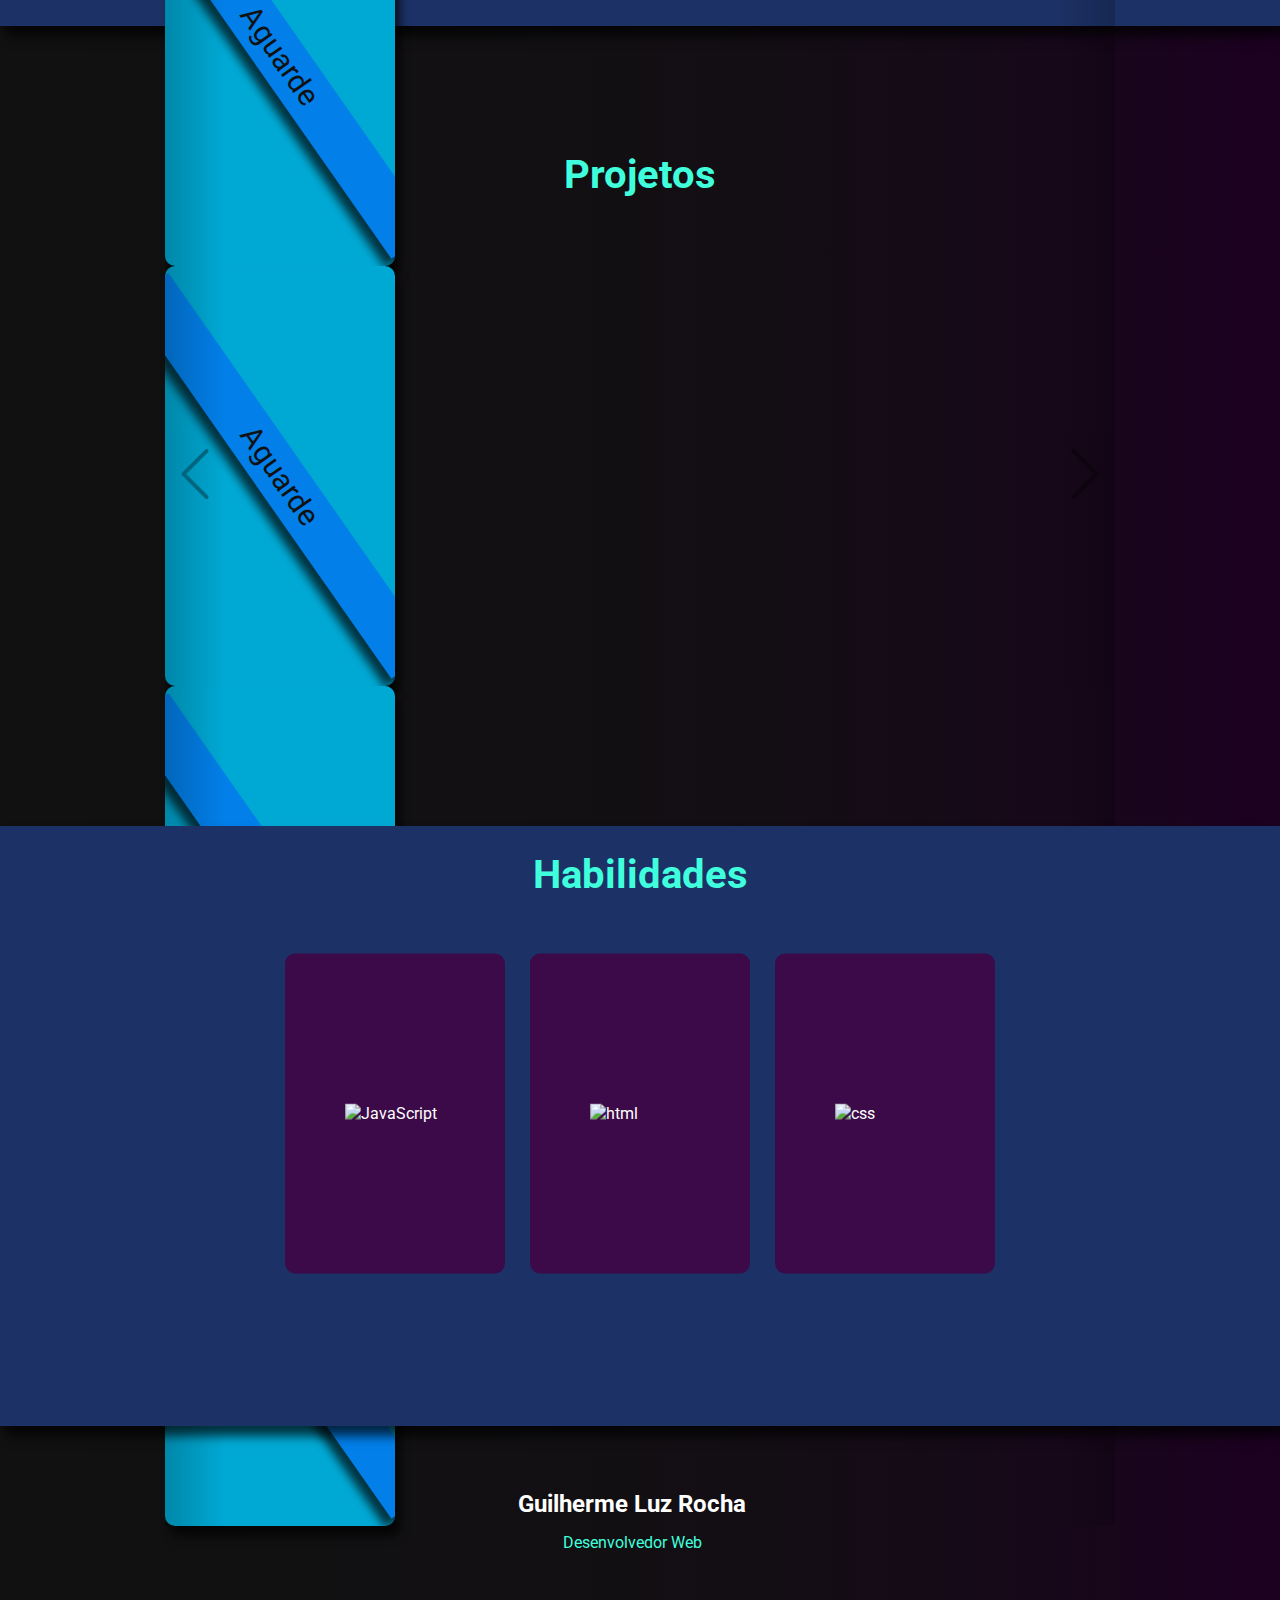
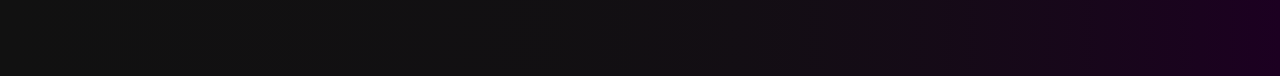
==== commit 07a01491: "Atualização" ====
--- a/index.html
+++ b/index.html
@@ -10,6 +10,7 @@
   <link rel="preconnect" href="https://fonts.googleapis.com" />
   <link rel="preconnect" href="https://fonts.gstatic.com" crossorigin />
   <link href="https://fonts.googleapis.com/css2?family=Roboto:wght@100;400&display=swap" rel="stylesheet" />
+  <link rel="shortcut icon" href="./images/computer.png">
 </head>
 
 <body>
@@ -36,7 +37,7 @@
         </p>
         <div class="buttons">
           <a href="./pagina2.html"><button class="acessarCV">ACESSAR CV</button></a>
-          <a href="./images/Currículo profissional da TI preto e cinza.png" download="curriculo"><button
+          <a href="./images/Currículo Simples para Vendedor sem foto Branco .pdf" download="curriculo"><button
               class="baixarCV">BAIXAR CV</button></a>
         </div>
       </section>
@@ -85,7 +86,7 @@
             <h2>História</h2>
             <p>
               Logo quando tive acesso a um computador, passei a tomar gosto em descobrir
-              formas de como criar emails, redes sociais,
+              formas de como criar e-mails, redes sociais,
               personalizar o pc, resolver pequenos problemas e por fim, como criar sites, foi ai que
               descobri o infinito mundo da programação e suas infinitas possibilidades, desde então venho buscando
               aprimorar meus conhecimentos na área em busca de oportunidades.
@@ -97,7 +98,8 @@
               Tenho 22 anos, moro no interior da Bahia, sou uma pessoa
               tranquila, convivo bem com as pessoas ao meu redor procurando ter sempre empatia e respeito pelo próximo.
               Gosto de
-              está em contato com a tecnologia e suas inovações, procurando está sempre informado sobre o que há de novo.
+              está em contato com a tecnologia e suas inovações, procurando está sempre informado sobre o que há de
+              novo.
             </p>
           </div>
         </div>
@@ -113,47 +115,43 @@
       <h2 class="titulo">Projetos</h2>
       <div class="container-carrossel">
 
-        <div class="container-galeria">
-          <div class="galeria">
+        <div class="gallery-wrapper">
+          <div class="gallery">
             <a href="https://guilhermeluz-dev.github.io/Calculadora/" target="_blank">
-              <div class="card projeto p1 "><img src="./images/calculadora.png" alt="calculadora">
-                <div class="descricao">
-                  <p>Calculadora simples com JavaScript, css e Html</p>
-                </div>
+              <div class="projeto card current-item">
+                <img src="./images/calculadora.png" alt="Calculadora">
+                <div class="descricao">Calculadora simples feita com Java-script, HTML e CSS</div>
               </div>
             </a>
             <a href="https://guilhermeluz-dev.github.io/ListaDeTarefas/" target="_blank">
-              <div class="card projeto p2 "><img src="./images/lista-de-tarefas.png" alt="lista-de-tarefas">
-                <div class="descricao">
-                  <p>Lista-de-tarefas simples com JavaScript, Css e Html</p>
-                </div>
+              <div class="projeto card">
+                <img src="./images/lista-de-tarefas.png" alt="Lista de Tarefas">
+                <div class="descricao">Lista de Tarefas simples feita com Java-script, HTML e CSS</div>
               </div>
             </a>
-            <div class="card projeto p3 ">
-              <div class="faixaAguarde">Aguarde
-              </div>
-              <div class="descricao">
-                <p>Novos projetos estão sendo criados, agradeço a compreensão.</p>
-              </div>
-            </div>
-            <div class="card projeto p4 ">
-              <div class="faixaAguarde">Aguarde
-              </div>
-              <div class="descricao">
-                <p>Novos projetos estão sendo criados, agradeço a compreensão.</p>
-              </div>
-            </div>
-            <div class="card projeto p5 ">
-              <div class="faixaAguarde">Aguarde
-              </div>
-              <div class="descricao">
-                <p>Novos projetos estão sendo criados, agradeço a compreensão.</p>
-              </div>
+            <div class="projeto card">
+              <div class="faixaAguarde">Aguarde</div>
+              <div class="descricao">Aguarde, novos projetos estão sendo criados. Agradeço a compreensão</div>
+            </div>
+            <div class="projeto card">
+              <div class="faixaAguarde">Aguarde</div>
+              <div class="descricao">Aguarde, novos projetos estão sendo criados. Agradeço a compreensão</div>
+            </div>
+            <div class="projeto card">
+              <div class="faixaAguarde">Aguarde</div>
+              <div class="descricao">Aguarde, novos projetos estão sendo criados. Agradeço a compreensão</div>
+            </div>
+            <div class="projeto card">
+              <div class="faixaAguarde">Aguarde</div>
+              <div class="descricao">Aguarde, novos projetos estão sendo criados. Agradeço a compreensão</div>
             </div>
           </div>
         </div>
         <button class="arrow-left control"><img src="./images/proximo.png" alt="Proximo"></button>
         <button class="arrow-right control"><img src="./images/proximo.png" alt="Proximo"></button>
+
+
+
       </div>
     </section>
     <section id="habilidades">
--- a/style.css
+++ b/style.css
@@ -126,8 +126,8 @@
 .contato {
   position: fixed;
   background-color: #40ffdc;
-  width: 60px;
-  height: 60px;
+  width: 50px;
+  height: 50px;
   border-radius: 50%;
   right: 15px;
   bottom: 15px;
@@ -140,12 +140,12 @@
 }
 
 .contato img {
-  width: 45px;
+  width: 40px;
 }
 
 .boxContato>a>img {
-  width: 60px;
-  height: 60px;
+  width: 50px;
+  height: 50px;
   position: fixed;
   right: 15px;
   bottom: 15px;
@@ -208,7 +208,7 @@
 }
 
 .boxPerfil {
-  height: 600px;
+  height: 560px;
   background: linear-gradient(#1c3166, #111);
   padding: 20px;
   border-radius: 10px;
@@ -219,8 +219,8 @@
 }
 
 .imagePerfil {
-  width: 400px;
-  height: 400px;
+  width: 350px;
+  height: 350px;
   background-color: #fff;
   border-radius: 50%;
   overflow: hidden;
@@ -452,11 +452,12 @@
   flex-flow: row nowrap;
   gap: 15px;
   transition: all 1s ease-in-out;
+
 }
 
 .projeto {
   overflow: hidden;
-  width: 320px;
+  width: 230px;
   height: 420px;
   flex-shrink: 0;
   transition: all 1s ease-in-out;
@@ -663,6 +664,15 @@
 /* Deixando o site responsivo */
 
 @media (max-width: 1500px){
+  header h1{
+    font-size:35px;
+  }
+  header p{
+   font-size:20px;
+  }
+  .boxPerfil{
+    height: 500px;
+  }
   .boxTexto{
     font-size: 24px;
   }
@@ -693,6 +703,9 @@
   .boxBiografia{
     width: 60%;
   }
+  .habilidades{
+    height: 90vh;
+  }
   .assinatura{
     width: 30%;
   }
@@ -715,10 +728,15 @@
     justify-content: center;
   }
   .projeto{
-    width: 280px;
-    height: 340px;
-
-  }
+    width: 240px;
+    height: 300px;
+
+  }
+ 
+  .habilidades{
+    height: 100vh;
+  }
+ 
   .header-cv a button{
     padding: 20px;
   }
@@ -740,7 +758,7 @@
    
   }
   .habilidades{
-    height: 120vh;
+    height: 130vh;
   }
   .assinatura{
     width: 50%;
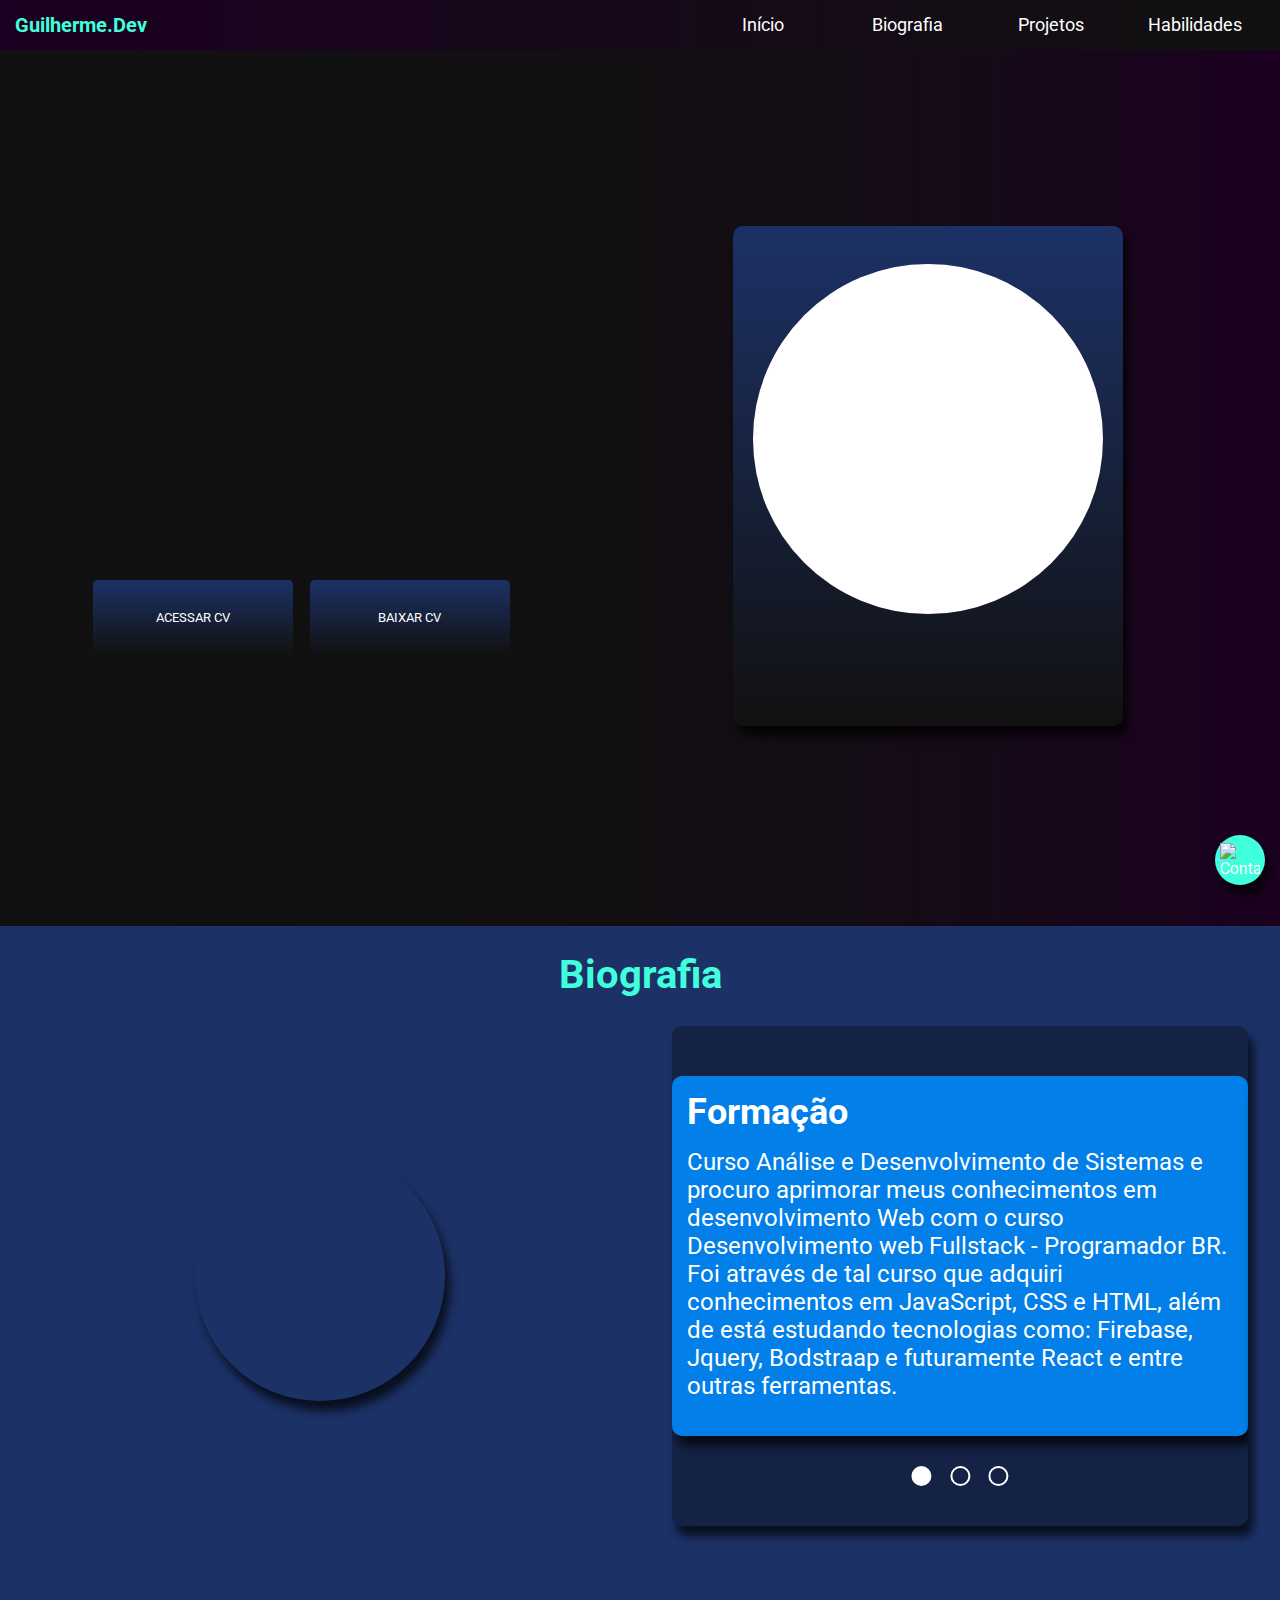
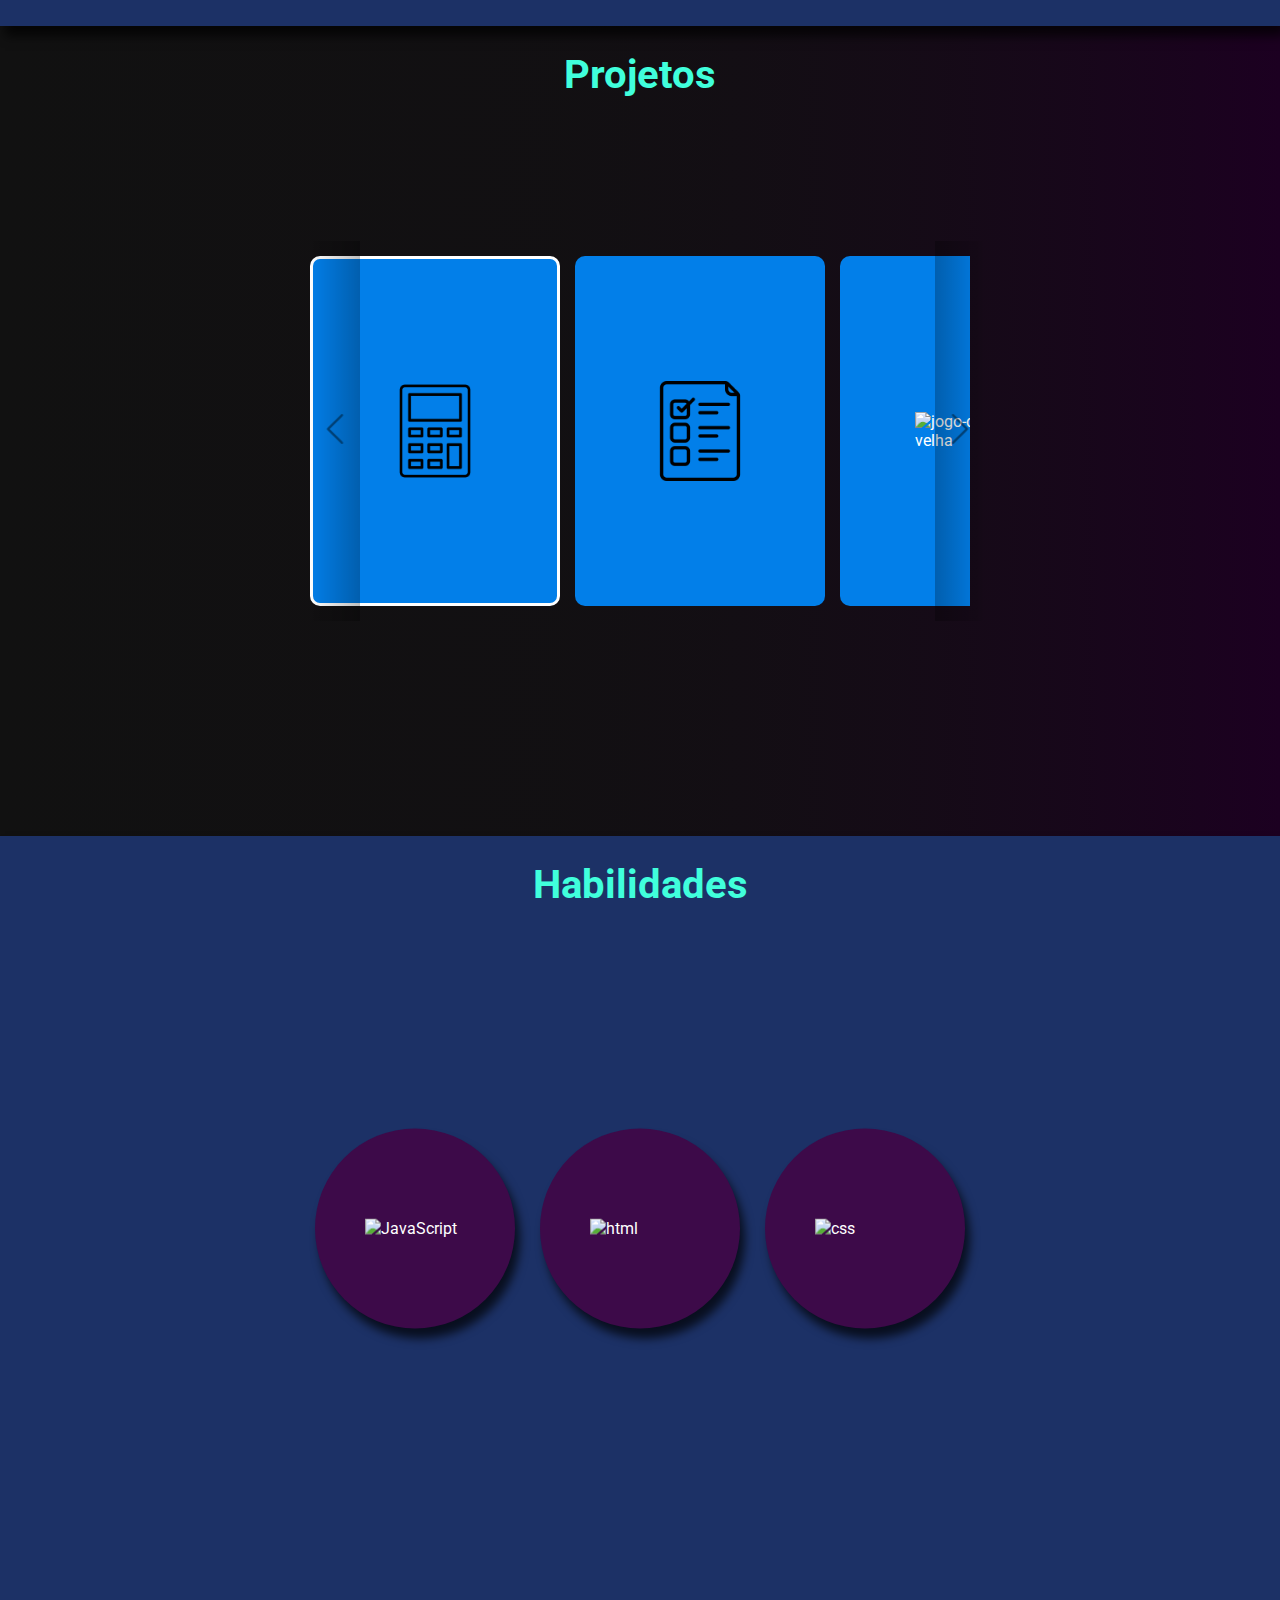
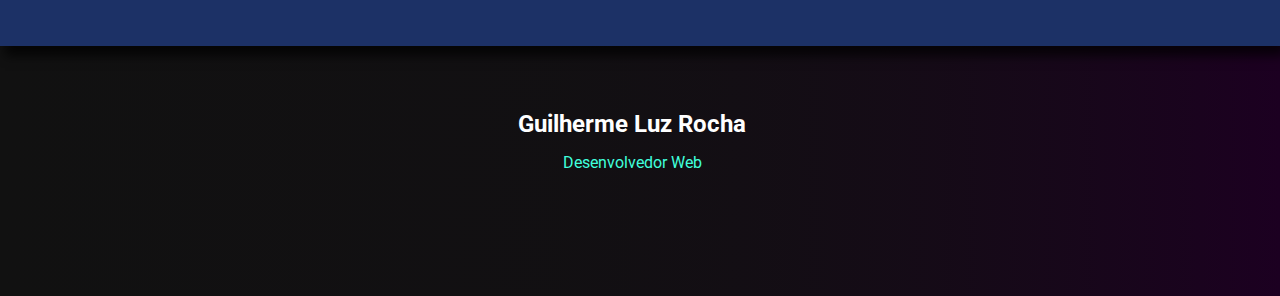
==== commit 7efe7664: "Corrigindo erros ortográficos" ====
--- a/index.html
+++ b/index.html
@@ -33,12 +33,11 @@
         </h1>
         <p>
           Cursando o terceiro semestre em Análise e Desenvolvimento de Sistemas e iniciando a
-          caminhada no mundo da programação atravéz do Desenvolvimento Web
+          caminhada no mundo da programação através do Desenvolvimento Web
         </p>
         <div class="buttons">
           <a href="./pagina2.html"><button class="acessarCV">ACESSAR CV</button></a>
-          <a href="./images/Currículo Simples para Vendedor sem foto Branco .pdf" download="curriculo"><button
-              class="baixarCV">BAIXAR CV</button></a>
+          <a href="./images/Currículo.pdf" download="curriculo"><button class="baixarCV">BAIXAR CV</button></a>
         </div>
       </section>
 
@@ -88,8 +87,8 @@
               Logo quando tive acesso a um computador, passei a tomar gosto em descobrir
               formas de como criar e-mails, redes sociais,
               personalizar o pc, resolver pequenos problemas e por fim, como criar sites, foi ai que
-              descobri o infinito mundo da programação e suas infinitas possibilidades, desde então venho buscando
-              aprimorar meus conhecimentos na área em busca de oportunidades.
+              descobri o infinito mundo da programação e suas infinitas possibilidades, desde então, venho buscando
+              aprimorar meus conhecimentos na área e buscando oportunidades.
             </p>
           </div>
           <div class="boxTexto s3">
@@ -120,30 +119,35 @@
             <a href="https://guilhermeluz-dev.github.io/Calculadora/" target="_blank">
               <div class="projeto card current-item">
                 <img src="./images/calculadora.png" alt="Calculadora">
-                <div class="descricao">Calculadora simples feita com Java-script, HTML e CSS</div>
+                <div class="descricao">Calculadora simples feita com Java-script, HTML e CSS.</div>
               </div>
             </a>
             <a href="https://guilhermeluz-dev.github.io/ListaDeTarefas/" target="_blank">
               <div class="projeto card">
                 <img src="./images/lista-de-tarefas.png" alt="Lista de Tarefas">
-                <div class="descricao">Lista de Tarefas simples feita com Java-script, HTML e CSS</div>
+                <div class="descricao">Lista de Tarefas simples feita com Java-script, HTML e CSS.</div>
+              </div>
+            </a>
+            <a href="https://guilhermeluz-dev.github.io/Jogo-Da-Velha/" target="_blank">
+              <div class="projeto card">
+                <img src="./images/jogo-da-velha.png" alt="jogo-da-velha">
+                <div class="descricao">Jogo da Velha feito com HTML, CSS e Java-Script.</div>
+              </div>
+            </a>
+            <a href="https://guilhermeluz-dev.github.io/Jogo-Da-Memoria/" target="_blank">
+              <div class="projeto card">
+                <img src="./images/cerebro (1).png" alt="Jogo-Da-Memoria">
+                <div class="descricao">Jogo da memória, desenvolvido com Java-Script, HTML e CSS e todo versionado pelo
+                  Git e GitHub</div>
               </div>
             </a>
             <div class="projeto card">
               <div class="faixaAguarde">Aguarde</div>
-              <div class="descricao">Aguarde, novos projetos estão sendo criados. Agradeço a compreensão</div>
+              <div class="descricao">Aguarde, novos projetos estão sendo criados. Agradeço a compreensão.</div>
             </div>
             <div class="projeto card">
               <div class="faixaAguarde">Aguarde</div>
-              <div class="descricao">Aguarde, novos projetos estão sendo criados. Agradeço a compreensão</div>
-            </div>
-            <div class="projeto card">
-              <div class="faixaAguarde">Aguarde</div>
-              <div class="descricao">Aguarde, novos projetos estão sendo criados. Agradeço a compreensão</div>
-            </div>
-            <div class="projeto card">
-              <div class="faixaAguarde">Aguarde</div>
-              <div class="descricao">Aguarde, novos projetos estão sendo criados. Agradeço a compreensão</div>
+              <div class="descricao">Aguarde, novos projetos estão sendo criados. Agradeço a compreensão.</div>
             </div>
           </div>
         </div>
--- a/style.css
+++ b/style.css
@@ -49,15 +49,18 @@
   padding: 0;
   font-family: "Roboto", sans-serif, Arial, Helvetica;
 }
-html{
+
+html {
   scroll-behavior: smooth;
 }
-::-webkit-scrollbar{
+
+::-webkit-scrollbar {
   width: 5px;
   background-color: #1c0021;
 }
-::-webkit-scrollbar-thumb{
-  background-color:#40ffdc;
+
+::-webkit-scrollbar-thumb {
+  background-color: #40ffdc;
   border-radius: 10px;
 
 }
@@ -68,6 +71,7 @@
   background: linear-gradient(90deg, #111, 80%, #1c0021);
   color: white;
 }
+
 a {
   list-style: none;
   color: #fff;
@@ -78,7 +82,7 @@
 nav {
   position: fixed;
   top: 0;
-  font-size: 20px;
+  font-size: 18px;
   width: 100%;
   height: 50px;
   display: flex;
@@ -86,13 +90,15 @@
   background: linear-gradient(90deg, #1c0021, #111);
   z-index: 100;
 }
-.logo{
+
+.logo {
   position: relative;
   color: #40ffdc;
   left: 15px;
-  font-size: 25px;
-}
-nav ul{
+  font-size: 20px;
+}
+
+nav ul {
   position: absolute;
   right: 15px;
 }
@@ -151,6 +157,12 @@
   bottom: 15px;
   opacity: 0;
   transition: all 1s;
+  border-radius: 50%;
+
+}
+
+.boxContato a img:hover{
+  border: 2px solid #fff;
 }
 
 header {
@@ -180,7 +192,7 @@
   color: #40ffdc;
 }
 
-.introducao >div>a>button {
+.introducao>div>a>button {
   width: 200px;
   border: none;
   border-radius: 5px;
@@ -353,7 +365,7 @@
 
 .boxTexto {
   box-sizing: border-box;
-  font-size:25px;
+  font-size: 25px;
   padding: 15px;
   width: 34%;
   height: 90%;
@@ -377,8 +389,8 @@
 
 .imgBio {
   border-radius: 50%;
-  width: 300px;
-  height: 300px;
+  width: 250px;
+  height: 250px;
   position: absolute;
   top: 50%;
   left: 50%;
@@ -387,109 +399,66 @@
 }
 
 .projetos {
-  position: relative;
-  margin-top: 100px;
-  height: 700px;
+  height: 90vh;
 }
 
 .container-carrossel {
-  position: relative;
-  max-width: 950px;
-  margin: 0 auto;
+  width: 100%;
+  position: relative;
+  padding: 15px;
+  margin: auto;
+  max-width: 690px;
   top: 50%;
   transform: translateY(-50%);
 }
 
-.arrow-left,
-.arrow-right {
+.gallery-wrapper {
+  overflow-x: auto;
+}
+
+.gallery-wrapper::-webkit-scrollbar {
+  display: none;
+}
+
+.gallery {
+  display: flex;
+  flex-flow: nowrap;
+  gap: 15px;
+}
+
+.projeto {
+  display: flex;
+  align-items: center;
+  justify-content: center;
+  position: relative;
+  width: 250px;
+  height: 350px;
+  background-color: #027fe9;
+  flex-shrink: 0;
+  border-radius: 10px;
+  overflow: hidden;
+  cursor: pointer;
+}
+.projeto img{
+  width: 100px;
+}
+.current-item {
+  border: 3px solid #fff;  
+}
+
+
+.faixaAguarde {
   position: absolute;
-  top: 0;
-  bottom: 0;
-  width: 60px;
-  border: none;
-  cursor: pointer;
-  opacity: 0.4;
-}
-
-button>img {
-  width: 50px;
-  color: white;
-}
-
-.arrow-left {
-  left: 0;
-  background: linear-gradient(to left, transparent 0%, black 200%);
-}
-
-.arrow-left:hover {
-  opacity: 1;
-}
-
-.arrow-right {
-  background: linear-gradient(to right, transparent 0%, black 200%);
-  right: 0;
-}
-
-.arrow-right:hover {
-  opacity: 1;
-}
-
-.arrow-right>img {
-  transform: rotate(180deg);
-}
-
-.container-galeria {
-  overflow-x: auto;
-}
-
-.container-galeria::-webkit-scrollbar {
-  display: none;
-}
-
-.galeria {
-  position: relative;
-  display: flex;
-  flex-flow: row nowrap;
-  gap: 15px;
-  transition: all 1s ease-in-out;
-
-}
-
-.projeto {
-  overflow: hidden;
-  width: 230px;
-  height: 420px;
-  flex-shrink: 0;
-  transition: all 1s ease-in-out;
-  background-color: #00a9d4;
-  display: flex;
-  align-items: center;
+  display: flex;
+  width: 250%;
+  height: 50px;
+  background-color: #3d0a49;
+  transform: rotate(55deg);
+  color: #40ffdc;
+  font-size: 25px;
+  font-weight: bold;
   justify-content: center;
-  position: relative;
-  border-radius: 10px;
-  cursor: pointer;
-  box-shadow: 5px 10px 10px rgba(0, 0, 0, 0.7);
-}
-
-.projeto:hover {
-  border: 4px solid white;
-}
-
-
-.projeto img {
-  width: 100px;
-}
-
-.faixaAguarde {
-  background-color: #027fe9;
-  width: 200%;
-  height: 50px;
-  transform: rotate(55deg);
-  position: absolute;
-  color: #111;
-  text-align: center;
-  line-height: 50px;
-  font-size: 30px;
+  align-items: center;
   box-shadow: 5px 10px 10px rgba(0, 0, 0, 0.7);
 }
 
@@ -506,6 +475,44 @@
   width: 100%;
 }
 
+.arrow-left,
+.arrow-right {
+  position: absolute;
+  width: 50px;
+  top: 0;
+  bottom: 0;
+  right: auto;
+  cursor: pointer;
+  border: none;
+  background: linear-gradient(to right, transparent 0%, black 200%);
+  opacity: 0.5;
+}
+
+.arrow-right {
+  position: absolute;
+  left: auto;
+  right: 0;
+  background: linear-gradient(to left, transparent 0%, black 200%);
+}
+
+.arrow-right:hover {
+  opacity: 1;
+}
+
+.arrow-right img {
+  transform: rotate(180deg);
+}
+
+.arrow-left:hover {
+  opacity: 1;
+}
+
+.arrow-left img,
+.arrow-right img {
+  width: 30px;
+}
+
+
 .habilidades {
   height: 600px;
   position: relative;
@@ -531,22 +538,22 @@
   display: flex;
   flex-direction: column;
   gap: 15px;
-  width: 220px;
-  height: 320px;
-  border-radius: 10px;
+  width: 200px;
+  height: 200px;
+  border-radius: 50%;
   align-items: center;
   justify-content: center;
   flex-shrink: 0;
   overflow: hidden;
   position: relative;
   transition: all .5s ease-in-out;
-  background-color:#3d0a49;
-  
+  background-color: #3d0a49;
+  box-shadow: 5px 10px 10px rgba(0, 0, 0, 0.7);
 }
 
 .linguagem:hover {
   top: -20px;
-  box-shadow: 5px 10px 10px rgba(0, 0, 0, 0.7);
+  
 }
 
 .linguagem p {
@@ -605,7 +612,7 @@
 }
 
 .container-CV a button {
-  padding: 25px;
+  padding: 20px;
   background-color: #40ffdc;
   border: none;
   border-radius: 10px;
@@ -645,8 +652,8 @@
   position: fixed;
   bottom: 15px;
   right: 15px;
-  width: 60px;
-  height: 60px;
+  width: 50px;
+  height: 50px;
   border-radius: 50%;
   background-color: #40ffdc;
   display: flex;
@@ -658,250 +665,260 @@
 }
 
 .download img {
-  width: 30px;
+  width: 25px;
 }
 
 /* Deixando o site responsivo */
 
-@media (max-width: 1500px){
-  header h1{
-    font-size:35px;
-  }
-  header p{
-   font-size:20px;
-  }
-  .boxPerfil{
+@media (max-width: 1500px) {
+  header h1 {
+    font-size: 35px;
+  }
+
+  header p {
+    font-size: 20px;
+  }
+
+  .boxPerfil {
     height: 500px;
   }
-  .boxTexto{
+
+  .boxTexto {
     font-size: 24px;
   }
-  .cv img{
+  .habilidades{
+    height: 90vh;
+  }
+
+  .cv img {
     width: 60%;
   }
-  .cv img:hover{
-    width:65%;
-  }
-}
-
-@media (max-width:1100px){
-  header{
+
+  .cv img:hover {
+    width: 65%;
+  }
+}
+
+@media (max-width:1100px) {
+  header {
     flex-direction: column;
     width: 100%;
-    height: 190vh;
-  }
-  .introducao{
+    height: 170vh;
+  }
+
+  .introducao {
     width: 70%;
   }
-  .buttons{
+
+  .buttons {
     display: flex;
     justify-content: center;
   }
-  .gifs{
+
+  .gifs {
     display: none;
   }
-  .boxBiografia{
+
+  .boxBiografia {
     width: 60%;
   }
-  .habilidades{
-    height: 90vh;
-  }
-  .assinatura{
+
+  .assinatura {
     width: 30%;
   }
-  .cv img{
+
+  .cv img {
     width: 70%;
   }
-  .cv img:hover{
-    width:75%;
-  }
-}
-@media (max-width:900px){
-  header{
-    height: 180vh;
-  }
-  .introducao{
+
+  .cv img:hover {
+    width: 75%;
+  }
+}
+
+@media (max-width:900px) {
+ 
+  .introducao {
     width: 70%;
   }
-  .buttons{
+
+  .buttons {
     display: flex;
     justify-content: center;
   }
-  .projeto{
-    width: 240px;
-    height: 300px;
-
-  }
- 
-  .habilidades{
-    height: 100vh;
-  }
- 
-  .header-cv a button{
+
+  .header-cv a button {
     padding: 20px;
   }
 }
 
-@media (max-width:780px){
-  .logo{
+@media (max-width:780px) {
+  .logo {
     display: none;
   }
-  nav ul{
+
+  nav ul {
     position: relative;
     margin: auto;
   }
-  .boxBiografia{
+
+  .boxBiografia {
     width: 80%;
   }
-  .linguagens{
+
+  .linguagens {
     grid-template: auto auto/ auto auto;
-   
-  }
-  .habilidades{
-    height: 130vh;
-  }
-  .assinatura{
+
+  }
+
+  .habilidades {
+    height: 100vh;
+  }
+
+  .assinatura {
     width: 50%;
   }
-  .projeto{
-    width: 250px;
-    height: 330px;
-
-  }
-  .cv img{
+  .cv img {
     width: 80%;
   }
-  .cv img:hover{
-    width:85%;
-  }
-  .header-cv a button{
+
+  .cv img:hover {
+    width: 85%;
+  }
+
+  .header-cv a button {
     padding: 18px;
   }
 }
 
-@media (max-width:600px){
-  header{
+@media (max-width:600px) {
+  header {
     height: 200vh;
   }
-  nav{
+
+  nav {
     position: relative;
     height: 200px;
   }
-  nav ul li{
+
+  nav ul li {
     width: 100%;
   }
-  .boxBiografia{
+
+  .boxBiografia {
     width: 90%;
   }
-  .controle{
+
+  .controle {
     width: 30%;
   }
-  .projeto{
-    width: 240px;
-    height: 340px;
-
-  }
-  .habilidades{
-    height: 150vh;
-  }
-  .cv img{
+
+  .cv img {
     width: 90%;
   }
-  .cv img:hover{
-    width:95%;
-  }
-  .header-cv a button{
+
+  .cv img:hover {
+    width: 95%;
+  }
+
+  .header-cv a button {
     padding: 10px;
   }
 }
 
-@media (max-width:550px){
-
-  header h1{
+@media (max-width:550px) {
+
+  header h1 {
     font-size: 35px;
   }
-  header p{
+
+  header p {
     font-size: 25px;
   }
-  .boxTexto{
+
+  .boxTexto {
     font-size: 20px;
   }
-  .projeto{
-    width: 220px;
-    height: 320px;
-  }
-  .cv img{
+  
+  .cv img {
     width: 95%;
   }
-  .cv img:hover{
-    width:100%;
-  }
-}
-@media (max-width:500px){
-   .buttons {
+
+  .cv img:hover {
+    width: 100%;
+  }
+}
+
+@media (max-width:500px) {
+  .buttons {
     flex-direction: column;
     align-items: center;
   }
-  .linguagens{
+
+  .linguagens {
     grid-template: auto auto auto/ auto;
 
   }
-  .linguagem{
-    width: 210px;
-    height:310px ;
-  }
-  .habilidades{
-    height: 180vh;
-  }
-  .assinatura{
+
+  .habilidades {
+    height: 130vh;
+  }
+
+  .assinatura {
     width: 100%;
   }
-  .boxPerfil{
+
+  .boxPerfil {
     width: 350px;
     height: 460px;
   }
-  .imagePerfil{
+
+  .imagePerfil {
     width: 300px;
     height: 300px;
   }
-  .header-cv a button{
+
+  .header-cv a button {
     padding: 5px;
   }
-  .header-cv h1{
+
+  .header-cv h1 {
     font-size: 30px;
   }
 
 }
-@media (max-width:400px){
- 
-  .boxPerfil{
+
+@media (max-width:400px) {
+
+  .boxPerfil {
     width: 300px;
     height: 400px;
   }
-  .imagePerfil{
+
+  .imagePerfil {
     width: 250px;
     height: 250px;
   }
-  .boxBiografia{
-    height:65%;
-  }
-  .boxTexto{
+
+  .boxBiografia {
+    height: 65%;
+  }
+
+  .boxTexto {
     font-size: 18px;
   }
-  .controle{
+
+  .controle {
     width: 40%;
   }
-  .projeto{
-    width: 195px;
-    height: 280px;
-  }
-  .descricao{
+  .descricao {
     bottom: -150px;
   }
 
 }
-@media (max-width:350px){
-  .boxTexto{
+
+@media (max-width:350px) {
+  .boxTexto {
     font-size: 16px;
   }
 }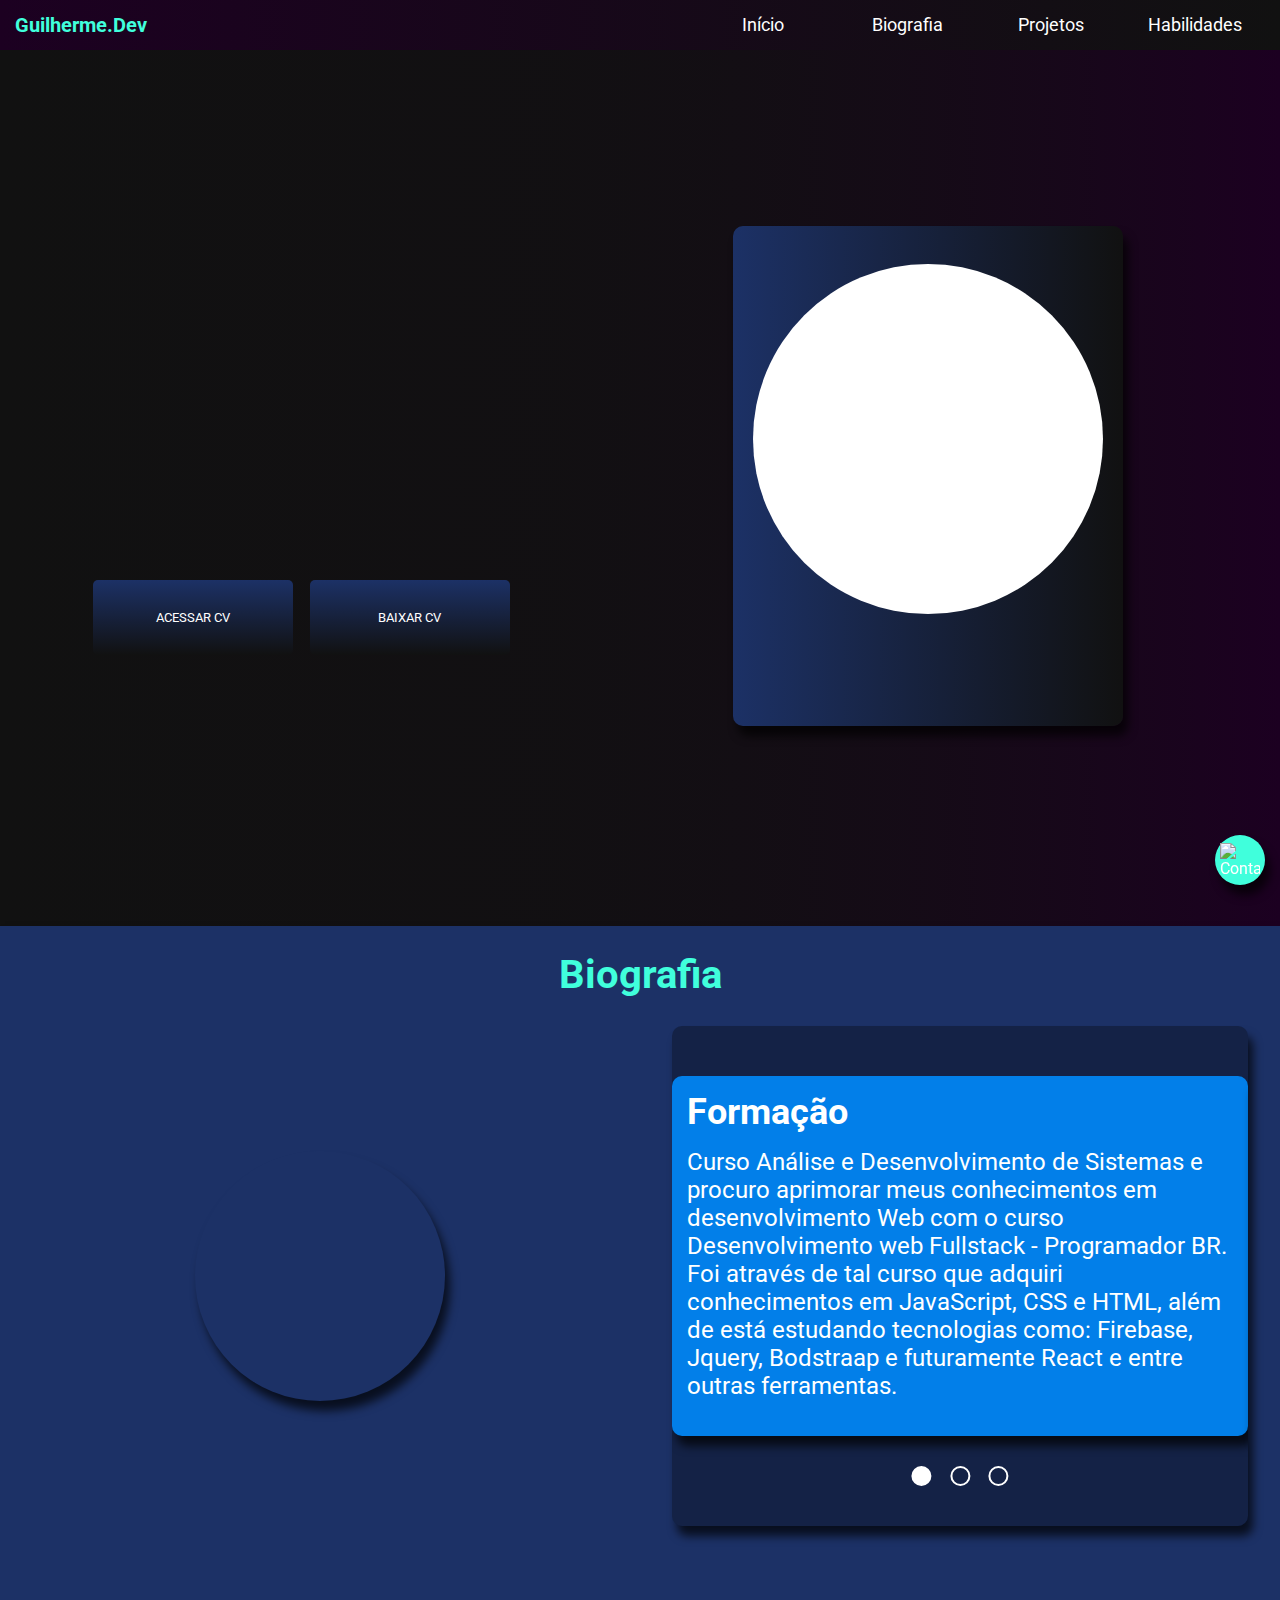
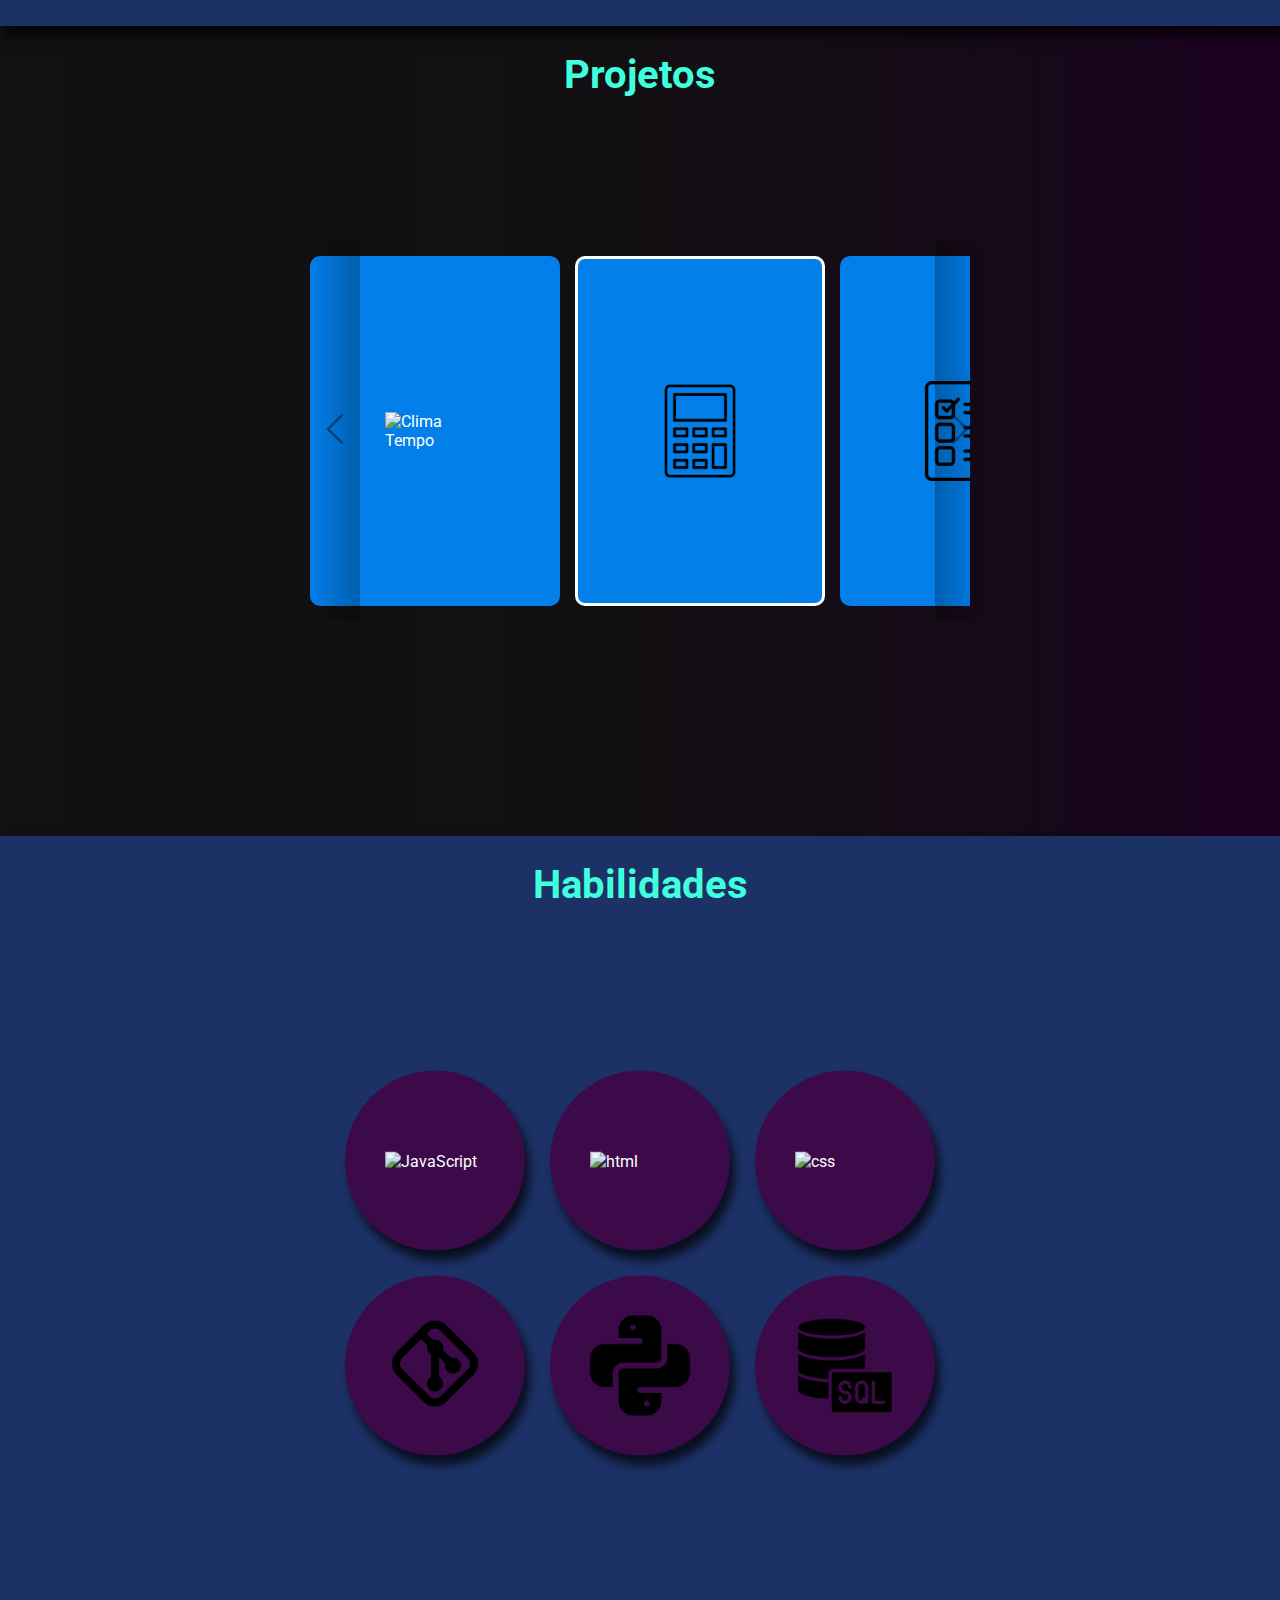
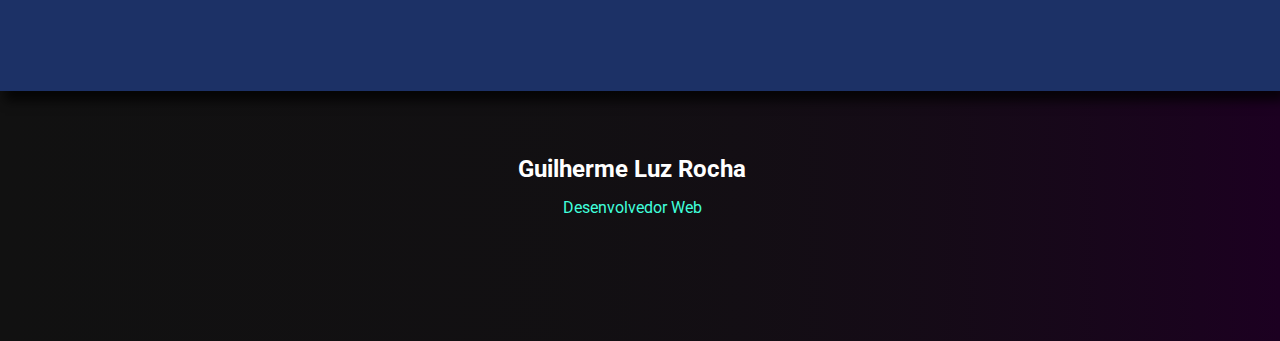
==== commit c7b2caac: "Adicionando novas habilidades e ajustando responsividade" ====
--- a/index.html
+++ b/index.html
@@ -116,36 +116,40 @@
 
         <div class="gallery-wrapper">
           <div class="gallery">
+            <a href="https://guilhermeluz-dev.github.io/Clima-Tempo/" target="_blank">
+              <div class="projeto ">
+                <img src="./images/Clima.png" alt="Clima Tempo">
+                <div class="descricao">Saiba o clima dos países e cidades do mundo. Site desenvolvido com Java-Script,
+                  HTML, CSS e integrado com o Weather API </div>
+              </div>
+            </a>
             <a href="https://guilhermeluz-dev.github.io/Calculadora/" target="_blank">
-              <div class="projeto card current-item">
+              <div class="projeto  current-item">
                 <img src="./images/calculadora.png" alt="Calculadora">
                 <div class="descricao">Calculadora simples feita com Java-script, HTML e CSS.</div>
               </div>
             </a>
             <a href="https://guilhermeluz-dev.github.io/ListaDeTarefas/" target="_blank">
-              <div class="projeto card">
+              <div class="projeto ">
                 <img src="./images/lista-de-tarefas.png" alt="Lista de Tarefas">
                 <div class="descricao">Lista de Tarefas simples feita com Java-script, HTML e CSS.</div>
               </div>
             </a>
             <a href="https://guilhermeluz-dev.github.io/Jogo-Da-Velha/" target="_blank">
-              <div class="projeto card">
+              <div class="projeto ">
                 <img src="./images/jogo-da-velha.png" alt="jogo-da-velha">
                 <div class="descricao">Jogo da Velha feito com HTML, CSS e Java-Script.</div>
               </div>
             </a>
             <a href="https://guilhermeluz-dev.github.io/Jogo-Da-Memoria/" target="_blank">
-              <div class="projeto card">
+              <div class="projeto ">
                 <img src="./images/cerebro (1).png" alt="Jogo-Da-Memoria">
                 <div class="descricao">Jogo da memória, desenvolvido com Java-Script, HTML e CSS e todo versionado pelo
                   Git e GitHub</div>
               </div>
             </a>
-            <div class="projeto card">
-              <div class="faixaAguarde">Aguarde</div>
-              <div class="descricao">Aguarde, novos projetos estão sendo criados. Agradeço a compreensão.</div>
-            </div>
-            <div class="projeto card">
+
+            <div class="projeto ">
               <div class="faixaAguarde">Aguarde</div>
               <div class="descricao">Aguarde, novos projetos estão sendo criados. Agradeço a compreensão.</div>
             </div>
@@ -162,14 +166,23 @@
       <div class="habilidades">
         <h2 class="titulo">Habilidades</h2>
         <div class="linguagens">
-          <div class="card linguagem l1"><img src="./images/java-script.png" alt="JavaScript">
+          <div class=" linguagem l1"><img src="./images/java-script.png" alt="JavaScript">
             <p class="descricao">Java-Script</p>
           </div>
-          <div class="card linguagem l2"><img src="./images/html.png" alt="html">
+          <div class=" linguagem l2"><img src="./images/html.png" alt="html">
             <p class="descricao">Html 5</p>
           </div>
-          <div class="card linguagem l3"><img src="./images/css-3.png" alt="css">
+          <div class=" linguagem l3"><img src="./images/css-3.png" alt="css">
             <p class="descricao">Css 3</p>
+          </div>
+          <div class=" linguagem l3"><img src="./images/002-git.png" alt="Git">
+            <p class="descricao">Git</p>
+          </div>
+          <div class=" linguagem l3"><img src="./images/001-python.png" alt="Python">
+            <p class="descricao">Python</p>
+          </div>
+          <div class=" linguagem l3"><img src="./images/003-sql-server.png" alt="SQL">
+            <p class="descricao">SQL MySQL</p>
           </div>
 
         </div>
--- a/style.css
+++ b/style.css
@@ -161,7 +161,7 @@
 
 }
 
-.boxContato a img:hover{
+.boxContato a img:hover {
   border: 2px solid #fff;
 }
 
@@ -221,7 +221,7 @@
 
 .boxPerfil {
   height: 560px;
-  background: linear-gradient(#1c3166, #111);
+  background: linear-gradient(90deg, #1c3166, #111);
   padding: 20px;
   border-radius: 10px;
   box-shadow: 5px 10px 10px rgba(0, 0, 0, 0.7);
@@ -439,11 +439,13 @@
   overflow: hidden;
   cursor: pointer;
 }
-.projeto img{
+
+.projeto img {
   width: 100px;
 }
+
 .current-item {
-  border: 3px solid #fff;  
+  border: 3px solid #fff;
 }
 
 
@@ -466,7 +468,7 @@
   position: absolute;
   background-color: rgba(255, 255, 255, 0.4);
   color: #fff;
-  bottom: -150px;
+  bottom: -200px;
   padding: 10px;
   text-align: center;
   font-weight: 400;
@@ -514,7 +516,6 @@
 
 
 .habilidades {
-  height: 600px;
   position: relative;
   background-color: #1c3166;
   overflow: hidden;
@@ -538,8 +539,8 @@
   display: flex;
   flex-direction: column;
   gap: 15px;
-  width: 200px;
-  height: 200px;
+  width: 180px;
+  height: 180px;
   border-radius: 50%;
   align-items: center;
   justify-content: center;
@@ -553,7 +554,7 @@
 
 .linguagem:hover {
   top: -20px;
-  
+
 }
 
 .linguagem p {
@@ -686,8 +687,9 @@
   .boxTexto {
     font-size: 24px;
   }
-  .habilidades{
-    height: 90vh;
+
+  .habilidades {
+    height: 95vh;
   }
 
   .cv img {
@@ -737,7 +739,7 @@
 }
 
 @media (max-width:900px) {
- 
+
   .introducao {
     width: 70%;
   }
@@ -766,11 +768,6 @@
     width: 80%;
   }
 
-  .linguagens {
-    grid-template: auto auto/ auto auto;
-
-  }
-
   .habilidades {
     height: 100vh;
   }
@@ -778,6 +775,7 @@
   .assinatura {
     width: 50%;
   }
+
   .cv img {
     width: 80%;
   }
@@ -824,6 +822,12 @@
   .header-cv a button {
     padding: 10px;
   }
+  .habilidades{
+    height: 130vh;
+  }
+  .linguagens{
+    grid-template: auto auto auto / auto auto;
+  }
 }
 
 @media (max-width:550px) {
@@ -839,7 +843,7 @@
   .boxTexto {
     font-size: 20px;
   }
-  
+
   .cv img {
     width: 95%;
   }
@@ -855,13 +859,15 @@
     align-items: center;
   }
 
-  .linguagens {
-    grid-template: auto auto auto/ auto;
-
-  }
-
   .habilidades {
-    height: 130vh;
+    height: 110vh;
+  }
+  .linguagem{
+    width: 150px;
+    height: 150px;
+  }
+  .linguagem img{
+    width: 70px;
   }
 
   .assinatura {
@@ -911,6 +917,7 @@
   .controle {
     width: 40%;
   }
+
   .descricao {
     bottom: -150px;
   }
